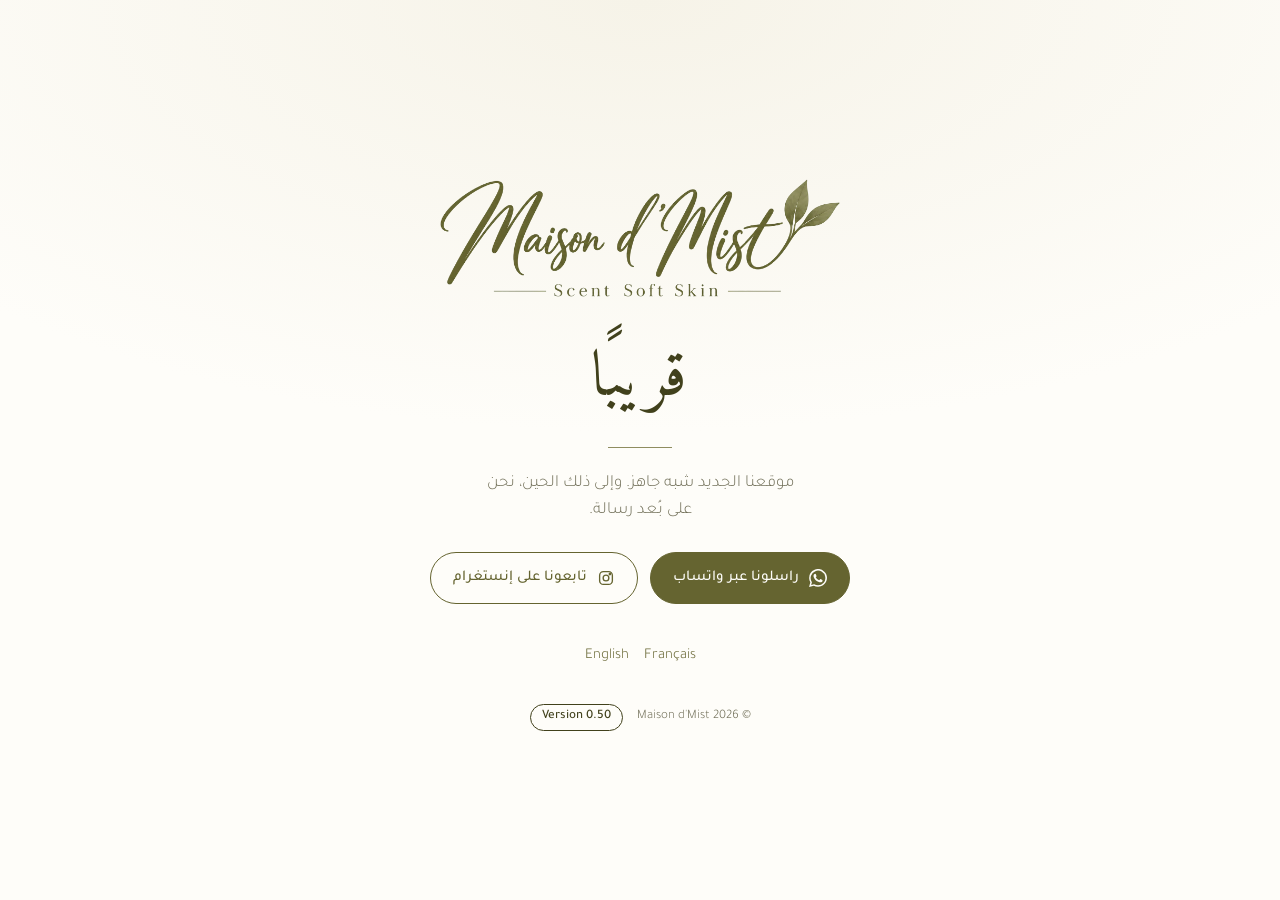
==== ar/index.html @ 43717d5e "0.50 (prepared): Coming soon on maisondmist.com, full site to test subdomains maisondmist.com shows " ====
<!doctype html>
<html lang="ar" dir="rtl">
<head>
<meta charset="utf-8">
<meta name="viewport" content="width=device-width, initial-scale=1">
<title>Maison d'Mist — قريبًا</title>
<meta name="description" content="Maison d'Mist — موقعنا الجديد شبه جاهز. وإلى ذلك الحين، نحن على بُعد رسالة.">
<link rel="canonical" href="https://maisondmist.com/ar/">
<link rel="alternate" hreflang="en" href="https://maisondmist.com/">
<link rel="alternate" hreflang="ar" href="https://maisondmist.com/ar/">
<link rel="alternate" hreflang="fr" href="https://maisondmist.com/fr/">
<link rel="alternate" hreflang="x-default" href="https://maisondmist.com/">
<meta name="theme-color" content="#fefdf9">
<meta property="og:title" content="Maison d'Mist — قريبًا">
<meta property="og:description" content="موقعنا الجديد شبه جاهز. وإلى ذلك الحين، نحن على بُعد رسالة.">
<meta property="og:image" content="https://maisondmist.com/assets/img/og-image.png">
<link rel="icon" href="/favicon.ico" sizes="any">
<link rel="apple-touch-icon" href="/assets/img/apple-touch-icon.png">
<link rel="preconnect" href="https://fonts.googleapis.com">
<link rel="preconnect" href="https://fonts.gstatic.com" crossorigin>
<link rel="stylesheet" href="https://fonts.googleapis.com/css2?family=Amiri:wght@400;700&family=Tajawal:wght@300;400;500&family=Cormorant+Garamond:wght@500&display=swap">
<style>
:root { --cream:#fefdf9; --warm:#f6f3e8; --olive:#656430; --deep:#41411c; --sage:#8f8d60; --muted:#6e6c55; --line:#ddd9c6; color-scheme: light dark; }
@media (prefers-color-scheme: dark) { :root { --cream:#15170f; --warm:#1c1e16; --olive:#cdb86e; --deep:#f1ecdf; --sage:#b6a06a; --muted:#b5b09f; --line:#45422f; } .logo { filter: brightness(0) invert(1); } }
* { box-sizing: border-box; }
body { margin: 0; min-height: 100vh; min-height: 100dvh; display: grid; place-items: center; padding: 32px 20px;
  background: radial-gradient(120% 80% at 50% 0%, var(--warm), var(--cream) 60%); color: var(--deep);
  font: 300 17px/1.6 "Jost", "Segoe UI", system-ui, sans-serif; text-align: center; }
html[lang="ar"] body { font-family: "Tajawal", "Segoe UI", system-ui, sans-serif; }
main { width: min(560px, 100%); }
.logo { width: min(420px, 82%); height: auto; margin: 0 auto 28px; display: block; }
h1 { margin: 0; font: 500 clamp(2.6rem, 2rem + 4vw, 4rem)/1.05 "Cormorant Garamond", Georgia, serif; letter-spacing: .02em; color: var(--deep); }
html[lang="ar"] h1 { font-family: "Amiri", serif; line-height: 1.4; }
.rule { width: 64px; height: 1px; margin: 22px auto; background: var(--sage); }
.line { margin: 0 auto 28px; max-width: 36ch; color: var(--muted); }
.actions { display: flex; flex-wrap: wrap; gap: 12px; justify-content: center; }
.btn { display: inline-flex; align-items: center; gap: 10px; padding: 13px 22px; border-radius: 999px; text-decoration: none; font-weight: 500; font-size: 15px;
  border: 1px solid var(--olive); color: var(--olive); transition: transform .25s, background .25s, color .25s; }
.btn--fill { background: var(--olive); color: var(--cream); }
.btn:hover { transform: translateY(-2px); }
.btn svg { width: 18px; height: 18px; fill: currentColor; }
.btn svg.stroke { fill: none; stroke: currentColor; stroke-width: 1.8; }
.others { margin-top: 40px; color: var(--muted); font-size: 15px; }
.others a { color: var(--olive); text-decoration: none; margin-inline: 6px; }
footer { margin-top: 36px; display: flex; flex-wrap: wrap; gap: 8px 14px; justify-content: center; align-items: center; font-size: 13px; color: var(--muted); }
.version { padding: 2px 11px; border: 1px solid currentColor; border-radius: 999px; color: var(--deep); font-weight: 500; }
:focus-visible { outline: 2px solid var(--olive); outline-offset: 3px; border-radius: 999px; }
@media (prefers-reduced-motion: reduce) { .btn { transition: none; } .btn:hover { transform: none; } }
</style>
</head>
<body>
<main>
  <img class="logo" src="/assets/img/logo-maison-dmist-trimmed.webp" alt="Maison d'Mist — Scent Soft Skin" width="1596" height="523">
  <h1>قريبًا</h1>
  <div class="rule" aria-hidden="true"></div>
  <p class="line">موقعنا الجديد شبه جاهز. وإلى ذلك الحين، نحن على بُعد رسالة.</p>
  <div class="actions">
    <a class="btn btn--fill" href="https://wa.me/9613496329?text=%D9%85%D8%B1%D8%AD%D8%A8%D9%8B%D8%A7%20Maison%20d%27Mist%D8%8C%20%D8%A3%D9%88%D8%AF%20%D8%A7%D9%84%D8%A7%D8%B3%D8%AA%D9%81%D8%B3%D8%A7%D8%B1%20%D8%B9%D9%86%20%D9%85%D9%86%D8%AA%D8%AC%D8%A7%D8%AA%D9%83%D9%85." target="_blank" rel="noopener"><svg viewBox="0 0 24 24" aria-hidden="true"><path d="M17.5 14.4c-.3-.1-1.8-.9-2-1-.3-.1-.5-.1-.7.2-.2.3-.8 1-.9 1.2-.2.2-.3.2-.6.1-.3-.2-1.3-.5-2.4-1.5-.9-.8-1.5-1.8-1.7-2.1-.2-.3 0-.5.1-.6l.4-.5.3-.5c.1-.2 0-.4 0-.5l-.9-2.2c-.2-.6-.5-.5-.7-.5h-.6c-.2 0-.5.1-.8.4-.3.3-1 1-1 2.5s1.1 2.9 1.2 3.1c.1.2 2.1 3.2 5.1 4.5.7.3 1.3.5 1.7.6.7.2 1.4.2 1.9.1.6-.1 1.8-.7 2-1.4.2-.7.2-1.3.2-1.4-.1-.1-.3-.2-.6-.3ZM12 21.8c-1.8 0-3.5-.5-5-1.4l-.4-.2-3.7 1 1-3.6-.2-.4A9.8 9.8 0 1 1 12 21.8Zm8.4-18.2A11.8 11.8 0 0 0 .2 11.9c0 2.1.5 4.1 1.6 5.9L.1 24l6.3-1.7a11.9 11.9 0 0 0 5.7 1.4c6.5 0 11.9-5.3 11.9-11.9 0-3.2-1.2-6.2-3.6-8.2Z"/></svg><span>راسلونا عبر واتساب</span></a>
    <a class="btn" href="https://instagram.com/maison.dmist" target="_blank" rel="noopener"><svg viewBox="0 0 24 24" aria-hidden="true" class="stroke"><rect x="3.5" y="3.5" width="17" height="17" rx="5"/><circle cx="12" cy="12" r="3.8"/><circle cx="17.2" cy="6.8" r=".9"/></svg><span>تابعونا على إنستغرام</span></a>
  </div>
  <p class="others" aria-label="لغات أخرى"><a href="/" lang="en" hreflang="en">English</a> <a href="/fr/" lang="fr" hreflang="fr">Français</a></p>
  <footer>
    <span>&copy; 2026 Maison d'Mist</span>
    <span class="version" data-version>Version 0.50</span>
  </footer>
</main>
</body>
</html>
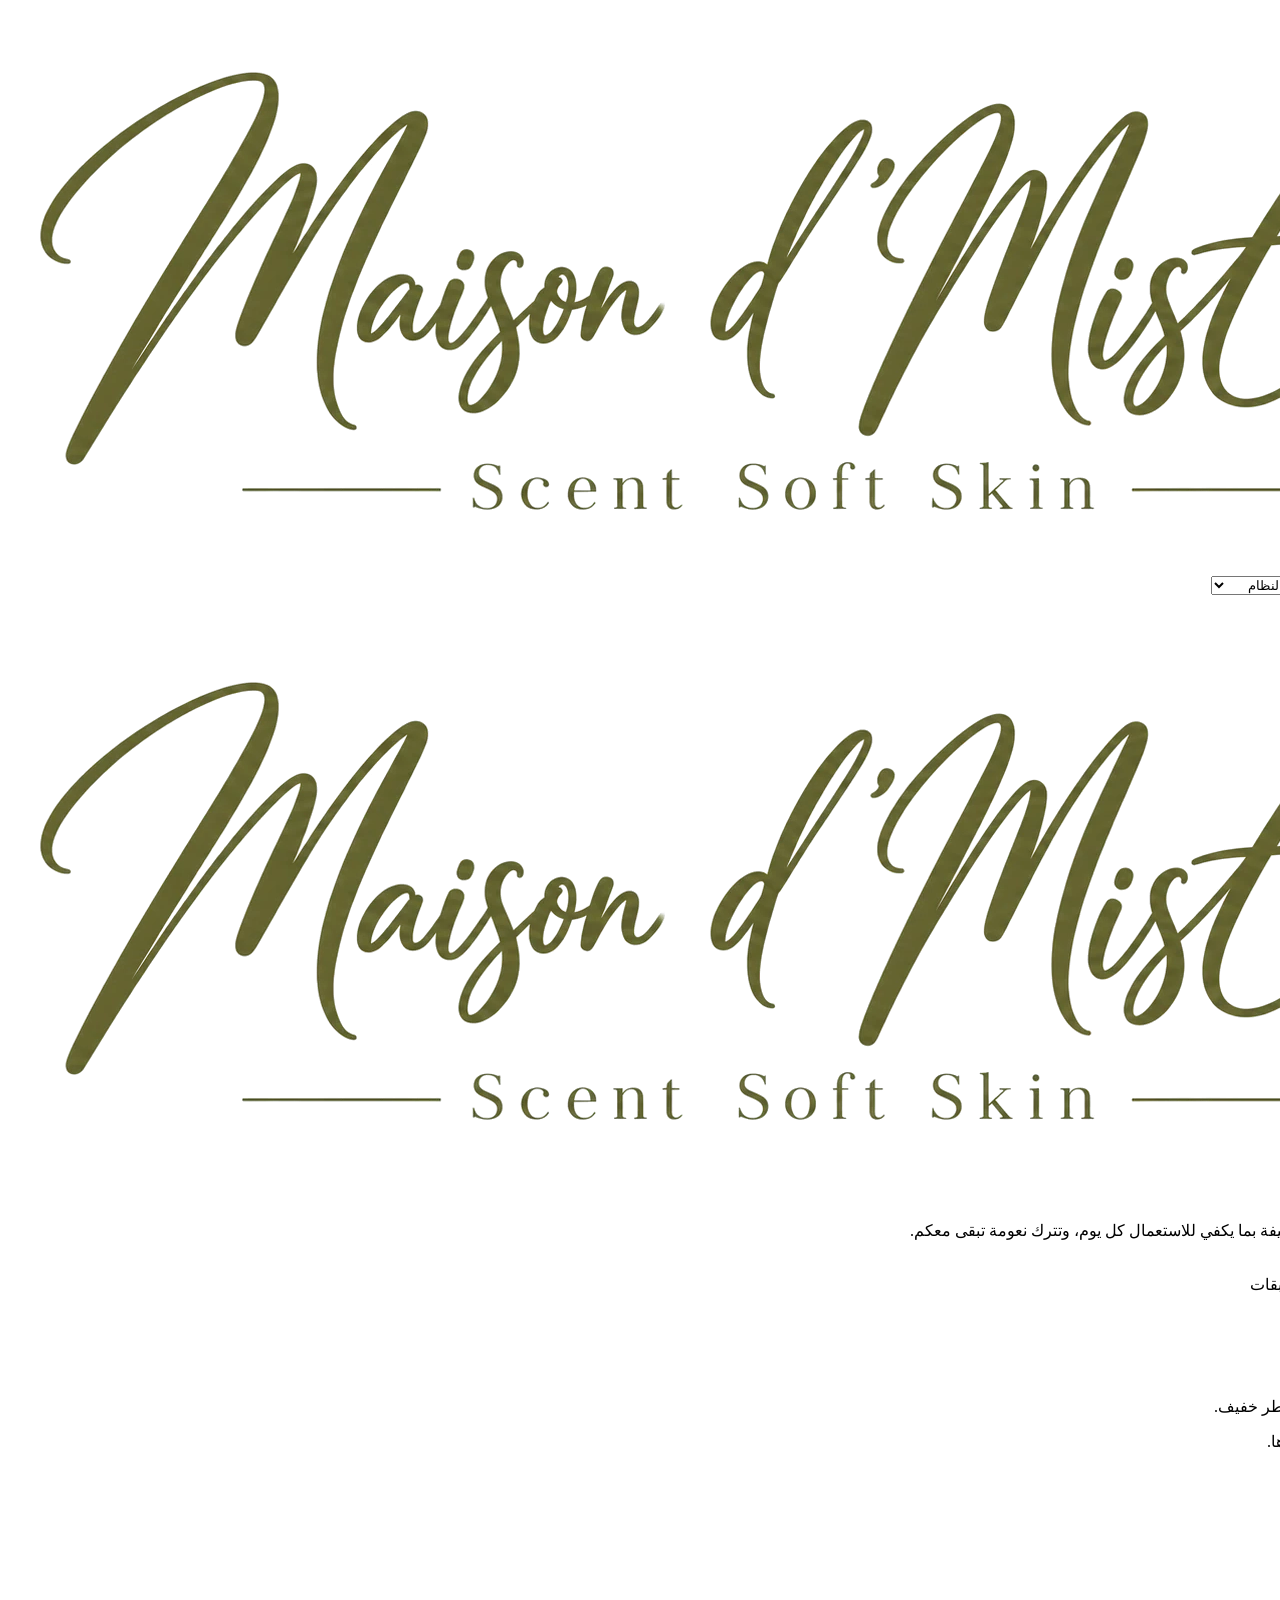
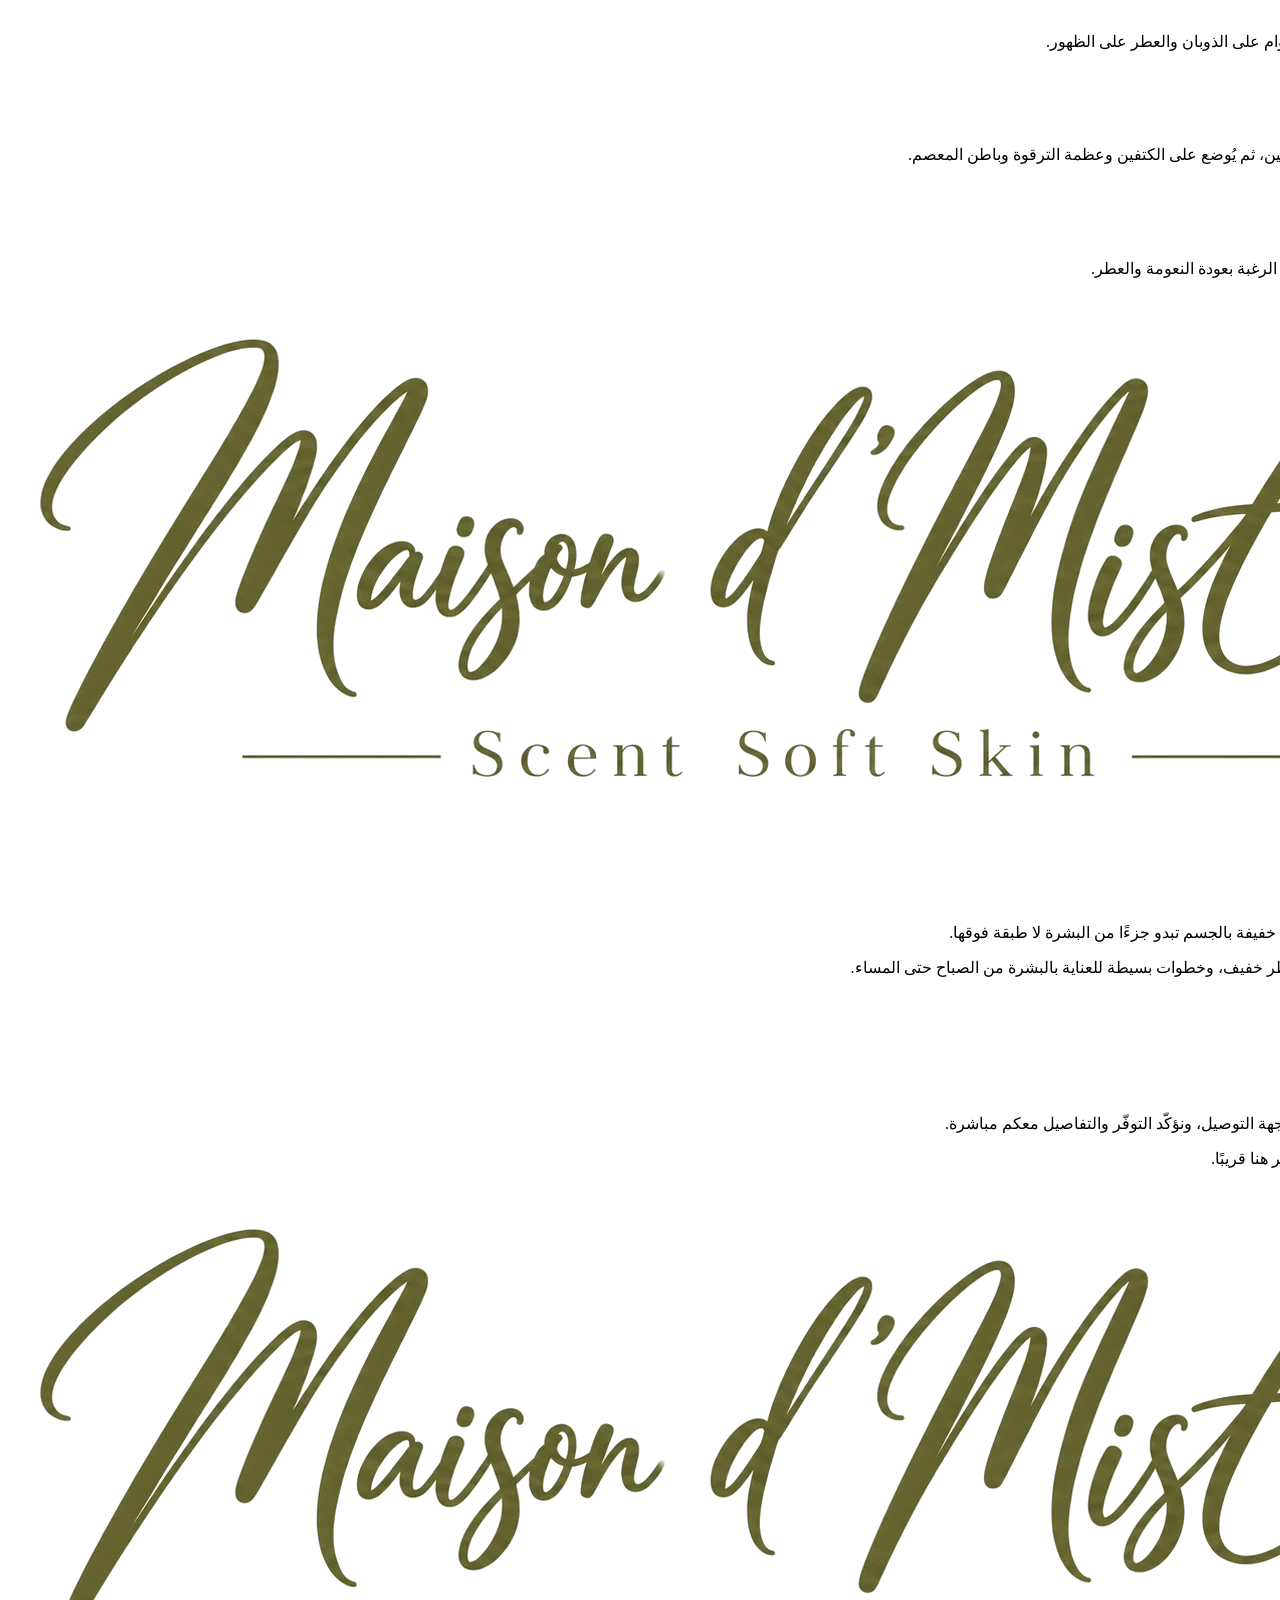
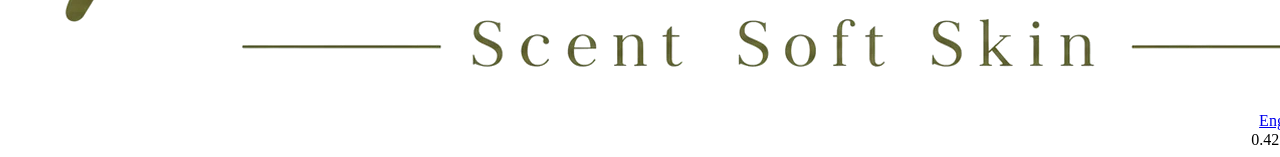
==== commit 6bdc1b10: "feat: improve multilingual search visibility" ====
--- a/ar/index.html
+++ b/ar/index.html
@@ -1,68 +1,253 @@
 <!doctype html>
-<html lang="ar" dir="rtl">
+<html lang="ar" dir="rtl" data-root="..">
 <head>
 <meta charset="utf-8">
 <meta name="viewport" content="width=device-width, initial-scale=1">
-<title>Maison d'Mist — قريبًا</title>
-<meta name="description" content="Maison d'Mist — موقعنا الجديد شبه جاهز. وإلى ذلك الحين، نحن على بُعد رسالة.">
+<title>Maison d'Mist | لوشن وكريم زبدة وصابون غار</title>
+<meta name="description" content="اكتشف العناية بالجسم من Maison d'Mist، ومنها لوشن فريش ميست وكريم الزبدة سوفت بلوم وصابون الغار. استكشف المجموعة واطلب عبر واتساب.">
 <link rel="canonical" href="https://maisondmist.com/ar/">
 <link rel="alternate" hreflang="en" href="https://maisondmist.com/">
 <link rel="alternate" hreflang="ar" href="https://maisondmist.com/ar/">
 <link rel="alternate" hreflang="fr" href="https://maisondmist.com/fr/">
 <link rel="alternate" hreflang="x-default" href="https://maisondmist.com/">
 <meta name="theme-color" content="#fefdf9">
-<meta property="og:title" content="Maison d'Mist — قريبًا">
-<meta property="og:description" content="موقعنا الجديد شبه جاهز. وإلى ذلك الحين، نحن على بُعد رسالة.">
+<meta name="color-scheme" content="light dark">
+<script>
+(function(){try{var t=localStorage.getItem("mdm-theme");if(t==="light"||t==="dark"){document.querySelector('meta[name="color-scheme"]').content=t;document.documentElement.dataset.theme=t;}else{document.documentElement.dataset.theme="system";}}catch(e){document.documentElement.dataset.theme="system";}})();
+</script>
+
+<meta property="og:type" content="website">
+<meta property="og:site_name" content="Maison d'Mist">
+<meta property="og:locale" content="ar_AR">
+<meta property="og:locale:alternate" content="en_US">
+<meta property="og:locale:alternate" content="fr_FR">
+<meta property="og:title" content="Maison d'Mist | لوشن وكريم زبدة وصابون غار">
+<meta property="og:description" content="اكتشف العناية بالجسم من Maison d'Mist، ومنها لوشن فريش ميست وكريم الزبدة سوفت بلوم وصابون الغار. استكشف المجموعة واطلب عبر واتساب.">
+<meta property="og:url" content="https://maisondmist.com/ar/">
 <meta property="og:image" content="https://maisondmist.com/assets/img/og-image.png">
-<link rel="icon" href="/favicon.ico" sizes="any">
-<link rel="apple-touch-icon" href="/assets/img/apple-touch-icon.png">
+<meta property="og:image:width" content="1200">
+<meta property="og:image:height" content="630">
+<meta property="og:image:alt" content="مجموعة العناية بالجسم من Maison d'Mist">
+<meta name="twitter:card" content="summary_large_image">
+<meta name="twitter:title" content="Maison d'Mist | لوشن وكريم زبدة وصابون غار">
+<meta name="twitter:description" content="اكتشف العناية بالجسم من Maison d'Mist، ومنها لوشن فريش ميست وكريم الزبدة سوفت بلوم وصابون الغار. استكشف المجموعة واطلب عبر واتساب.">
+<meta name="twitter:image" content="https://maisondmist.com/assets/img/og-image.png">
+<meta name="twitter:image:alt" content="مجموعة العناية بالجسم من Maison d'Mist">
+
+<link rel="icon" href="../favicon.ico" sizes="any">
+<link rel="icon" type="image/png" sizes="32x32" href="../assets/img/favicon-32.png">
+<link rel="icon" type="image/png" sizes="16x16" href="../assets/img/favicon-16.png">
+<link rel="apple-touch-icon" href="../assets/img/apple-touch-icon.png">
+<link rel="manifest" href="../site.webmanifest">
+
 <link rel="preconnect" href="https://fonts.googleapis.com">
 <link rel="preconnect" href="https://fonts.gstatic.com" crossorigin>
-<link rel="stylesheet" href="https://fonts.googleapis.com/css2?family=Amiri:wght@400;700&family=Tajawal:wght@300;400;500&family=Cormorant+Garamond:wght@500&display=swap">
-<style>
-:root { --cream:#fefdf9; --warm:#f6f3e8; --olive:#656430; --deep:#41411c; --sage:#8f8d60; --muted:#6e6c55; --line:#ddd9c6; color-scheme: light dark; }
-@media (prefers-color-scheme: dark) { :root { --cream:#15170f; --warm:#1c1e16; --olive:#cdb86e; --deep:#f1ecdf; --sage:#b6a06a; --muted:#b5b09f; --line:#45422f; } .logo { filter: brightness(0) invert(1); } }
-* { box-sizing: border-box; }
-body { margin: 0; min-height: 100vh; min-height: 100dvh; display: grid; place-items: center; padding: 32px 20px;
-  background: radial-gradient(120% 80% at 50% 0%, var(--warm), var(--cream) 60%); color: var(--deep);
-  font: 300 17px/1.6 "Jost", "Segoe UI", system-ui, sans-serif; text-align: center; }
-html[lang="ar"] body { font-family: "Tajawal", "Segoe UI", system-ui, sans-serif; }
-main { width: min(560px, 100%); }
-.logo { width: min(420px, 82%); height: auto; margin: 0 auto 28px; display: block; }
-h1 { margin: 0; font: 500 clamp(2.6rem, 2rem + 4vw, 4rem)/1.05 "Cormorant Garamond", Georgia, serif; letter-spacing: .02em; color: var(--deep); }
-html[lang="ar"] h1 { font-family: "Amiri", serif; line-height: 1.4; }
-.rule { width: 64px; height: 1px; margin: 22px auto; background: var(--sage); }
-.line { margin: 0 auto 28px; max-width: 36ch; color: var(--muted); }
-.actions { display: flex; flex-wrap: wrap; gap: 12px; justify-content: center; }
-.btn { display: inline-flex; align-items: center; gap: 10px; padding: 13px 22px; border-radius: 999px; text-decoration: none; font-weight: 500; font-size: 15px;
-  border: 1px solid var(--olive); color: var(--olive); transition: transform .25s, background .25s, color .25s; }
-.btn--fill { background: var(--olive); color: var(--cream); }
-.btn:hover { transform: translateY(-2px); }
-.btn svg { width: 18px; height: 18px; fill: currentColor; }
-.btn svg.stroke { fill: none; stroke: currentColor; stroke-width: 1.8; }
-.others { margin-top: 40px; color: var(--muted); font-size: 15px; }
-.others a { color: var(--olive); text-decoration: none; margin-inline: 6px; }
-footer { margin-top: 36px; display: flex; flex-wrap: wrap; gap: 8px 14px; justify-content: center; align-items: center; font-size: 13px; color: var(--muted); }
-.version { padding: 2px 11px; border: 1px solid currentColor; border-radius: 999px; color: var(--deep); font-weight: 500; }
-:focus-visible { outline: 2px solid var(--olive); outline-offset: 3px; border-radius: 999px; }
-@media (prefers-reduced-motion: reduce) { .btn { transition: none; } .btn:hover { transform: none; } }
-</style>
+<link rel="stylesheet" href="https://fonts.googleapis.com/css2?family=Amiri:wght@400;700&family=Tajawal:wght@300;400;500&family=Cormorant+Garamond:wght@400;500&display=swap">
+<link rel="stylesheet" href="../assets/css/site.css">
+<link rel="stylesheet" href="../assets/css/experience.css">
+
+<script type="application/ld+json">
+{
+  "@context": "https://schema.org",
+  "@graph": [
+    {
+      "@type": "Organization",
+      "@id": "https://maisondmist.com/#organization",
+      "name": "Maison d'Mist",
+      "url": "https://maisondmist.com/",
+      "logo": {
+        "@type": "ImageObject",
+        "url": "https://maisondmist.com/assets/img/logo-maison-dmist.png"
+      },
+      "sameAs": ["https://instagram.com/maison.dmist"]
+    },
+    {
+      "@type": "Brand",
+      "@id": "https://maisondmist.com/#brand",
+      "name": "Maison d'Mist",
+      "slogan": "Scent Soft Skin",
+      "url": "https://maisondmist.com/",
+      "logo": "https://maisondmist.com/assets/img/logo-maison-dmist.png"
+    },
+    {
+      "@type": "WebSite",
+      "@id": "https://maisondmist.com/#website",
+      "name": "Maison d'Mist",
+      "url": "https://maisondmist.com/",
+      "publisher": { "@id": "https://maisondmist.com/#organization" },
+      "inLanguage": ["en", "ar", "fr"]
+    },
+    {
+      "@type": "WebPage",
+      "@id": "https://maisondmist.com/ar/#webpage",
+      "url": "https://maisondmist.com/ar/",
+      "name": "Maison d'Mist | لوشن وكريم زبدة وصابون غار",
+      "description": "اكتشف العناية بالجسم من Maison d'Mist، ومنها لوشن فريش ميست وكريم الزبدة سوفت بلوم وصابون الغار. استكشف المجموعة واطلب عبر واتساب.",
+      "isPartOf": { "@id": "https://maisondmist.com/#website" },
+      "about": { "@id": "https://maisondmist.com/#organization" },
+      "inLanguage": "ar"
+    }
+  ]
+}
+</script>
 </head>
+
 <body>
-<main>
-  <img class="logo" src="/assets/img/logo-maison-dmist-trimmed.webp" alt="Maison d'Mist — Scent Soft Skin" width="1596" height="523">
-  <h1>قريبًا</h1>
-  <div class="rule" aria-hidden="true"></div>
-  <p class="line">موقعنا الجديد شبه جاهز. وإلى ذلك الحين، نحن على بُعد رسالة.</p>
-  <div class="actions">
-    <a class="btn btn--fill" href="https://wa.me/9613496329?text=%D9%85%D8%B1%D8%AD%D8%A8%D9%8B%D8%A7%20Maison%20d%27Mist%D8%8C%20%D8%A3%D9%88%D8%AF%20%D8%A7%D9%84%D8%A7%D8%B3%D8%AA%D9%81%D8%B3%D8%A7%D8%B1%20%D8%B9%D9%86%20%D9%85%D9%86%D8%AA%D8%AC%D8%A7%D8%AA%D9%83%D9%85." target="_blank" rel="noopener"><svg viewBox="0 0 24 24" aria-hidden="true"><path d="M17.5 14.4c-.3-.1-1.8-.9-2-1-.3-.1-.5-.1-.7.2-.2.3-.8 1-.9 1.2-.2.2-.3.2-.6.1-.3-.2-1.3-.5-2.4-1.5-.9-.8-1.5-1.8-1.7-2.1-.2-.3 0-.5.1-.6l.4-.5.3-.5c.1-.2 0-.4 0-.5l-.9-2.2c-.2-.6-.5-.5-.7-.5h-.6c-.2 0-.5.1-.8.4-.3.3-1 1-1 2.5s1.1 2.9 1.2 3.1c.1.2 2.1 3.2 5.1 4.5.7.3 1.3.5 1.7.6.7.2 1.4.2 1.9.1.6-.1 1.8-.7 2-1.4.2-.7.2-1.3.2-1.4-.1-.1-.3-.2-.6-.3ZM12 21.8c-1.8 0-3.5-.5-5-1.4l-.4-.2-3.7 1 1-3.6-.2-.4A9.8 9.8 0 1 1 12 21.8Zm8.4-18.2A11.8 11.8 0 0 0 .2 11.9c0 2.1.5 4.1 1.6 5.9L.1 24l6.3-1.7a11.9 11.9 0 0 0 5.7 1.4c6.5 0 11.9-5.3 11.9-11.9 0-3.2-1.2-6.2-3.6-8.2Z"/></svg><span>راسلونا عبر واتساب</span></a>
-    <a class="btn" href="https://instagram.com/maison.dmist" target="_blank" rel="noopener"><svg viewBox="0 0 24 24" aria-hidden="true" class="stroke"><rect x="3.5" y="3.5" width="17" height="17" rx="5"/><circle cx="12" cy="12" r="3.8"/><circle cx="17.2" cy="6.8" r=".9"/></svg><span>تابعونا على إنستغرام</span></a>
+<a class="skip" href="#main">تخطّي إلى المحتوى</a>
+
+<header class="site-header">
+  <div class="wrap site-header__inner">
+    <a class="brand" href="./" aria-label="‏Maison d'Mist — الصفحة الرئيسية">
+      <img src="../assets/img/logo-maison-dmist-trimmed.webp" alt="Maison d'Mist" width="1596" height="523">
+    </a>
+
+    <button class="nav-toggle" type="button" aria-expanded="false" aria-controls="primary-nav" aria-label="فتح القائمة">
+      <svg viewBox="0 0 24 24" aria-hidden="true"><path d="M3 6h18M3 12h18M3 18h18" stroke-linecap="round"/></svg>
+    </button>
+
+    <nav class="nav" id="primary-nav" data-open="false" aria-label="التنقل الرئيسي">
+      <button class="nav-toggle nav__close" type="button" aria-label="إغلاق القائمة" data-nav-close>
+        <svg viewBox="0 0 24 24" aria-hidden="true"><path d="M6 6l12 12M18 6L6 18" stroke-linecap="round"/></svg>
+      </button>
+      <a href="#collection">المجموعة</a>
+      <a href="#ritual">طريقة الاستخدام</a>
+      <a href="#story">عن الدار</a>
+      <a href="#contact">الطلب</a>
+      <select class="theme-select" id="theme-select" aria-label="المظهر">
+        <option value="system">النظام</option>
+        <option value="light">فاتح</option>
+        <option value="dark">داكن فاخر</option>
+      </select>
+      <div class="language-select">
+        <button class="language-current" id="language-current" type="button" aria-expanded="false" aria-controls="language-menu" aria-haspopup="true" aria-label="اختيار اللغة">
+          <span>AR</span><span class="language-chevron" aria-hidden="true">⌄</span>
+        </button>
+        <div class="language-menu" id="language-menu" hidden>
+          <a href="../" data-lang="en" lang="en" hreflang="en"><span>English</span><span>EN</span></a>
+          <a href="../fr/" data-lang="fr" lang="fr" hreflang="fr"><span>Français</span><span>FR</span></a>
+          <a href="./" data-lang="ar" lang="ar" hreflang="ar" aria-current="page"><span>العربية</span><span>AR</span></a>
+        </div>
+      </div>
+    </nav>
   </div>
-  <p class="others" aria-label="لغات أخرى"><a href="/" lang="en" hreflang="en">English</a> <a href="/fr/" lang="fr" hreflang="fr">Français</a></p>
-  <footer>
-    <span>&copy; 2026 Maison d'Mist</span>
-    <span class="version" data-version>Version 0.50</span>
-  </footer>
+</header>
+
+<main id="main">
+
+  <section class="hero">
+    <div class="wrap">
+      <h1 class="hero__title"><img class="hero__logo" src="../assets/img/logo-maison-dmist-trimmed.webp" alt="‏Maison d'Mist — عِطر. بشرة ناعمة." width="1596" height="523" fetchpriority="high"></h1>
+      <p class="hero__tagline">عِطر. بشرة ناعمة.</p>
+      <p class="hero__lead">عناية نباتية بالجسم تُستعمل قريبًا من البشرة؛ خفيفة بما يكفي للاستعمال كل يوم، وتترك نعومة تبقى معكم.</p>
+      <div class="hero__cta">
+        <a class="btn" href="#collection">استعراض المجموعة</a>
+        <a class="btn btn--ghost" data-order-btn href="#contact" hidden>الطلب</a>
+      </div>
+    </div>
+  </section>
+
+  <div class="strip">
+    <div class="wrap strip__inner">
+      <span>خفيف الحضور</span>
+      <span>ناعم على البشرة</span>
+      <span>يُستعمل على طبقات</span>
+    </div>
+  </div>
+
+  <section class="section" id="collection">
+    <div class="wrap">
+      <div class="section__head reveal">
+        <p class="eyebrow">المجموعة</p>
+        <h2>منتجات العناية لدينا</h2>
+        <p>كل تركيبة مصمّمة لتطبيق مريح، وقوام ناعم، وعطر خفيف.</p>
+      </div>
+      <!-- البطاقات تُبنى من data/products.js — عدّلوا ذلك الملف لإضافة المنتجات. -->
+      <div class="grid" id="collection-grid"></div>
+    </div>
+  </section>
+
+  <section class="section section--warm" id="ritual">
+    <div class="wrap">
+      <div class="section__head reveal">
+        <p class="eyebrow">طريقة الاستخدام</p>
+        <h2>الطقس اليومي</h2>
+      </div>
+      <div class="steps">
+        <div class="step reveal">
+          <span class="step__n">٠١</span>
+          <h3>على بشرة دافئة</h3>
+          <p>يُوضع على بشرة نظيفة وجافة؛ الدفء يساعد القوام على الذوبان والعطر على الظهور.</p>
+        </div>
+        <div class="step reveal">
+          <span class="step__n">٠٢</span>
+          <h3>اللمسة المناسبة</h3>
+          <p>يُدلَّك اللوشن على البشرة، أو تُذاب الزبدة بين الكفّين، ثم يُوضع على الكتفين وعظمة الترقوة وباطن المعصم.</p>
+        </div>
+        <div class="step reveal">
+          <span class="step__n">٠٣</span>
+          <h3>طبقات بلا إفراط</h3>
+          <p>كمية صغيرة تكفي. ويُضاف القليل خلال اليوم عند الرغبة بعودة النعومة والعطر.</p>
+        </div>
+      </div>
+    </div>
+  </section>
+
+  <section class="section" id="story">
+    <div class="wrap story">
+      <div class="story__art reveal">
+        <img src="../assets/img/logo-maison-dmist-trimmed.webp" alt="" width="1596" height="523">
+      </div>
+      <!-- استبدلوا الفقرتين التاليتين بقصّتكم قبل الإطلاق. -->
+      <div class="reveal">
+        <p class="eyebrow">عن الدار</p>
+        <h2>Maison d'Mist</h2>
+        <p>بدأت Maison d'Mist من رغبة بسيطة: عناية يومية خفيفة بالجسم تبدو جزءًا من البشرة لا طبقة فوقها.</p>
+        <p>كل تركيبة مبنيّة على هذه الفكرة: قوام ناعم، وعطر خفيف، وخطوات بسيطة للعناية بالبشرة من الصباح حتى المساء.</p>
+        <div class="rule" aria-hidden="true">✦</div>
+      </div>
+    </div>
+  </section>
+
+  <section class="section section--warm" id="contact">
+    <div class="wrap">
+      <div class="section__head reveal">
+        <p class="eyebrow">الطلبات والاستفسارات</p>
+        <h2>طريقة الطلب</h2>
+        <p>أرسلوا لنا رسالة تذكرون فيها المنتج المطلوب ووجهة التوصيل، ونؤكّد التوفّر والتفاصيل معكم مباشرة.</p>
+      </div>
+      <!-- البطاقات تُبنى من data/site.js — ضعوا رقمكم وحساباتكم هناك. -->
+      <div class="contact" id="contact-grid"></div>
+      <p class="notice" id="contact-where" hidden></p>
+    </div>
+  </section>
+
 </main>
+
+<footer class="site-footer">
+  <div class="wrap">
+    <img class="site-footer__logo" src="../assets/img/logo-maison-dmist-trimmed.webp" alt="Maison d'Mist" width="1596" height="523">
+    <div class="socials" data-socials></div>
+    <nav class="footer__nav" aria-label="روابط التذييل">
+      <a href="#collection">المجموعة</a>
+      <a href="#ritual">طريقة الاستخدام</a>
+      <a href="#story">عن الدار</a>
+      <a href="#contact">الطلب</a>
+      <a href="../" lang="en" hreflang="en" dir="ltr">English</a>
+    </nav>
+    <div class="footer__fine">
+      <span>&copy; <span data-year>2026</span> Maison d'Mist</span>
+      <span dir="ltr">maisondmist.com</span>
+      <span class="footer__version" data-version>الإصدار <bdi>0.42</bdi></span>
+    </div>
+  </div>
+</footer>
+
+<script src="../data/site.js"></script>
+<script src="../data/products.js"></script>
+<script src="../assets/js/site.js"></script>
+<script src="../assets/js/languages.js"></script>
+<script src="../assets/js/theme.js"></script>
+<script src="../assets/js/media.js"></script>
+<script src="../assets/js/pwa.js"></script>
 </body>
 </html>
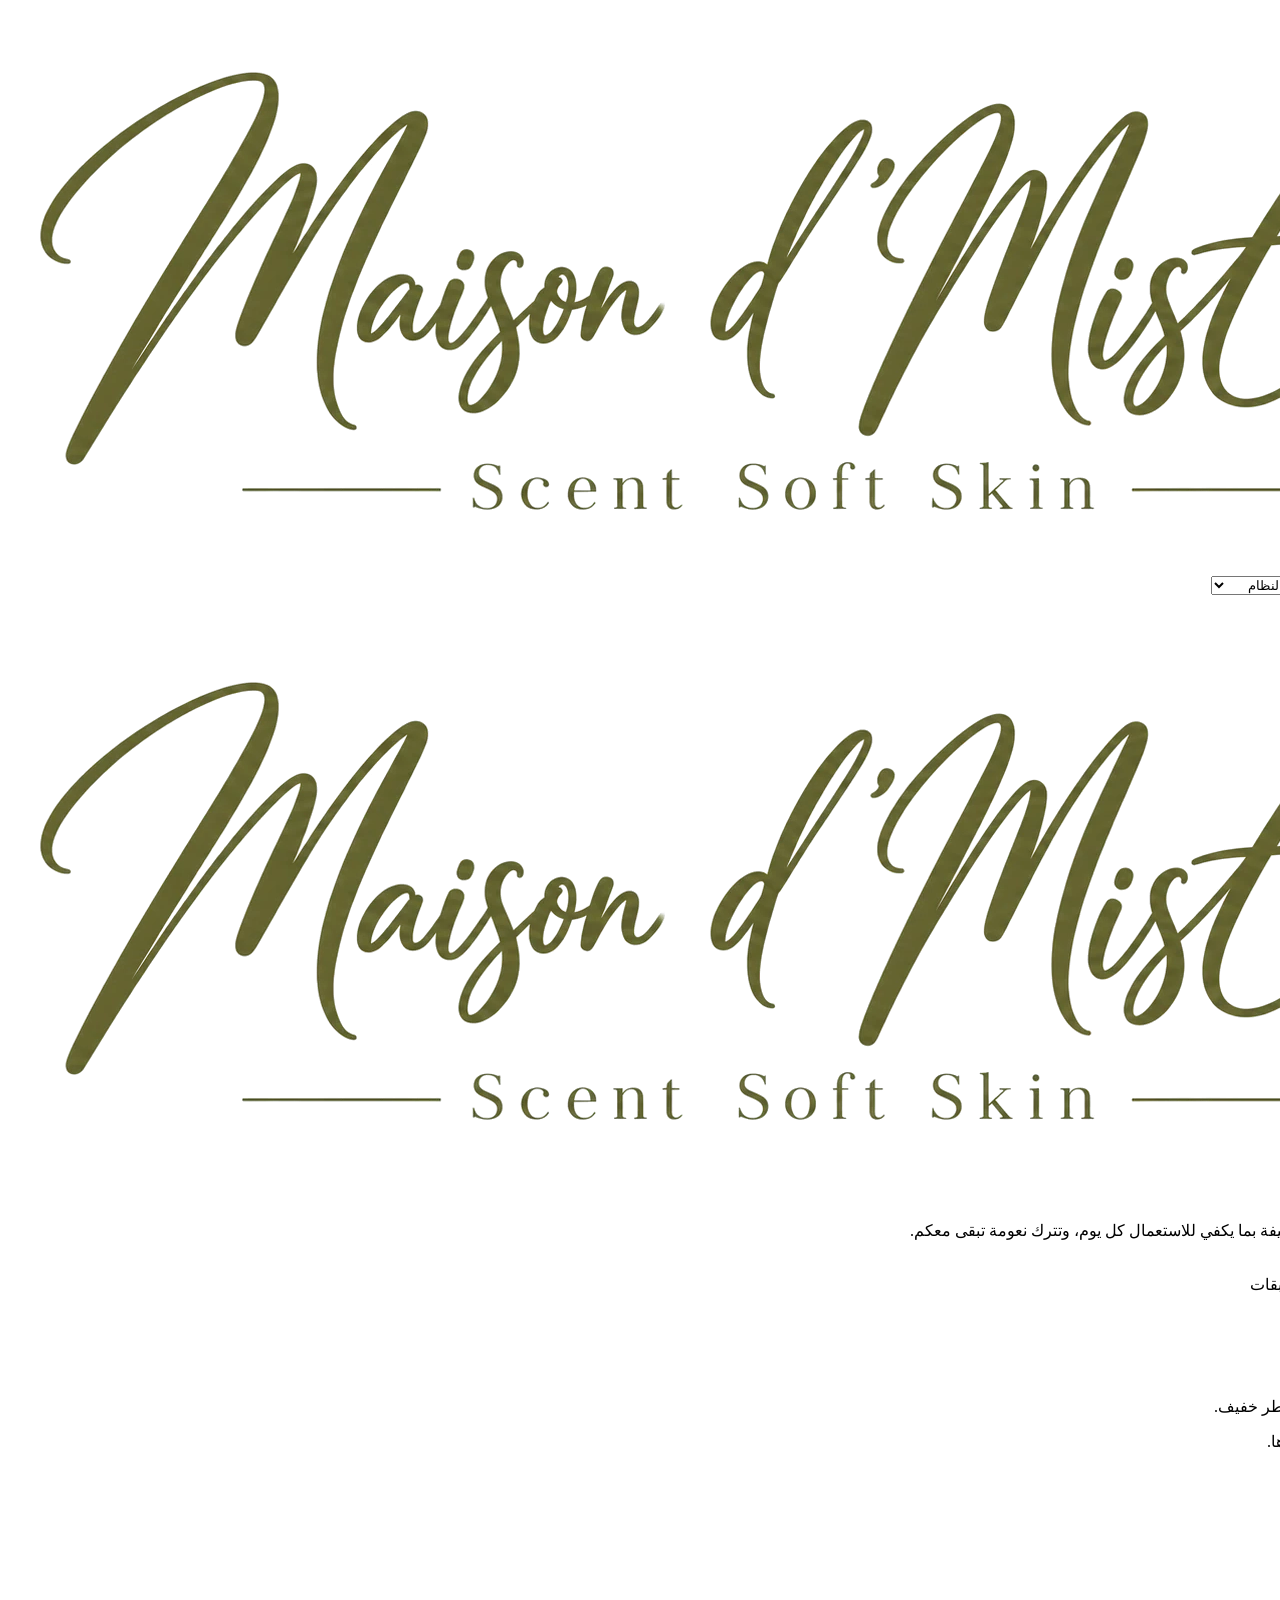
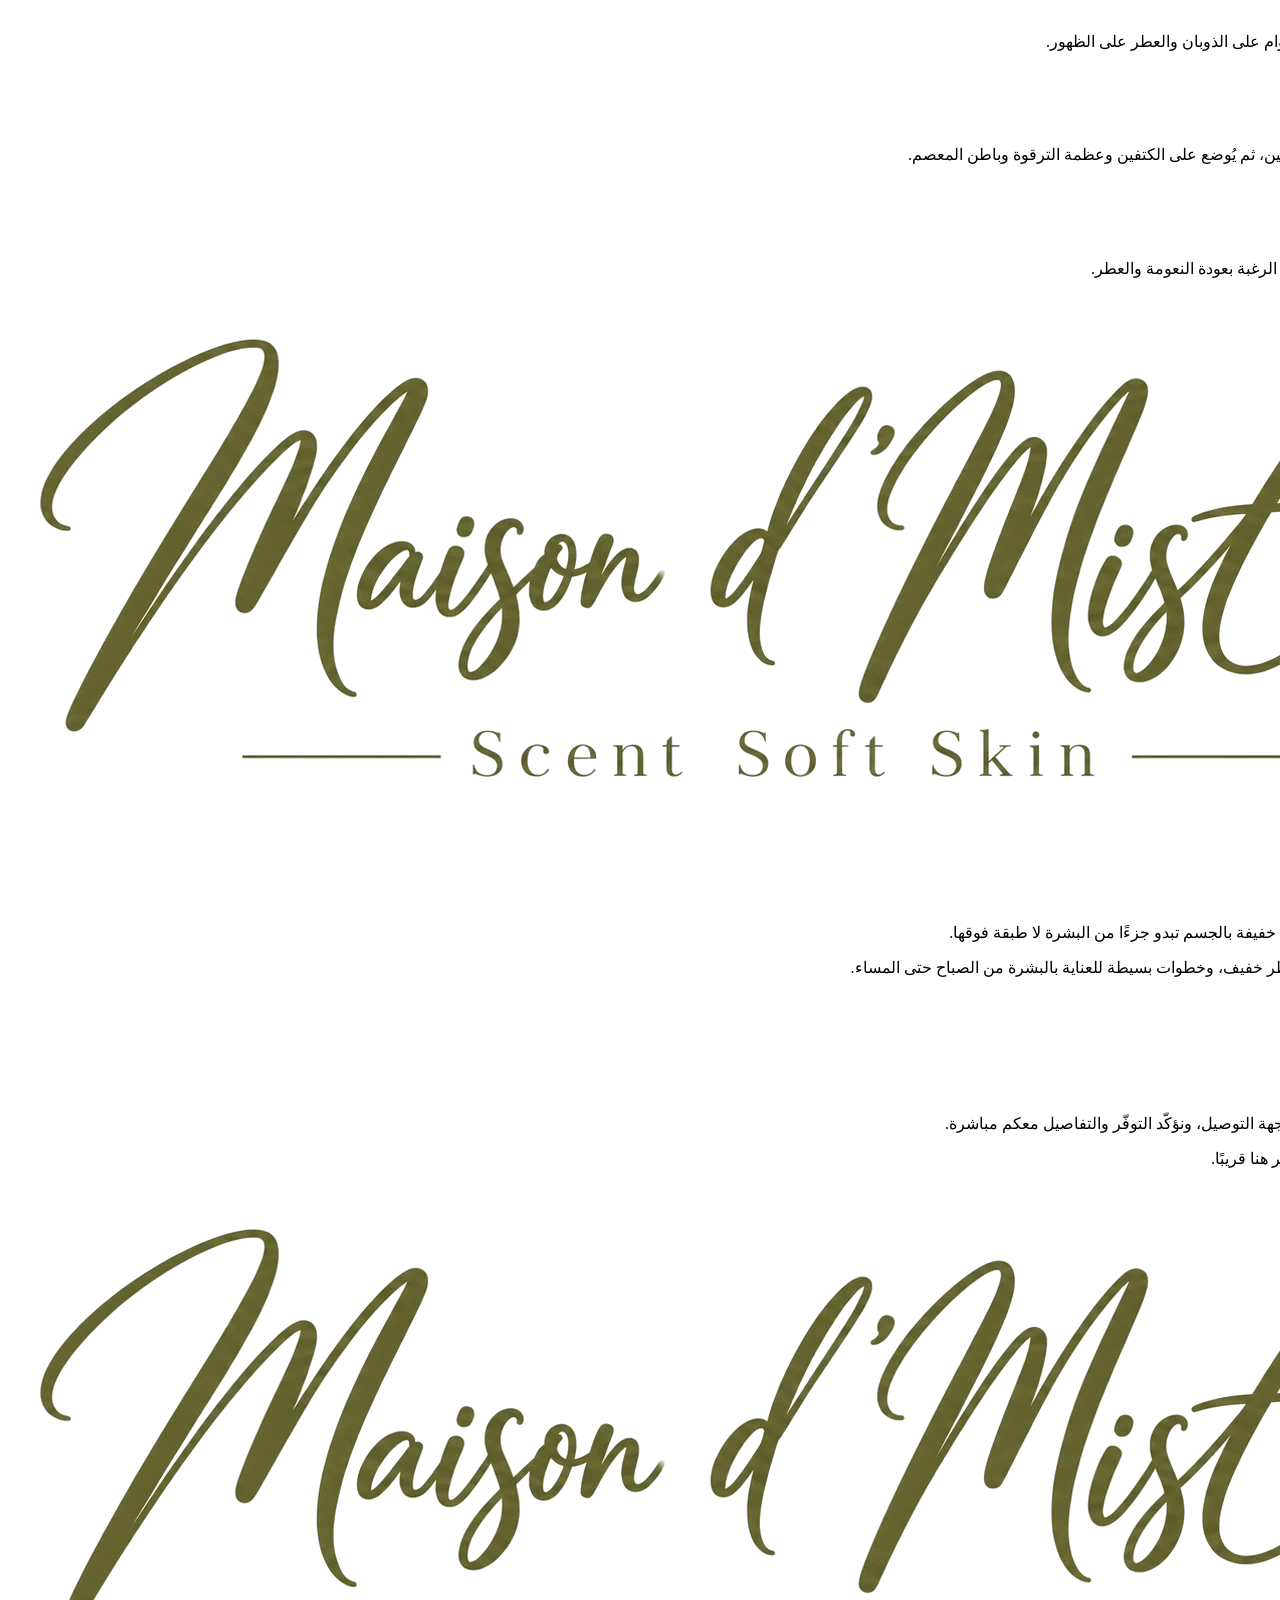
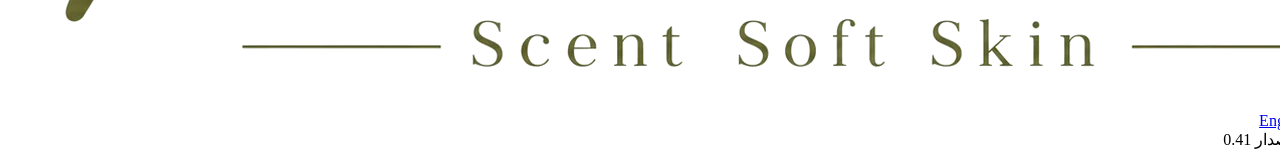
==== commit 2668a0e5: "v1 (prepared): the 0.41 site for v1.maisondmist.com CNAME v1.maisondmist.com, noindex on every page," ====
--- a/ar/index.html
+++ b/ar/index.html
@@ -2,9 +2,11 @@
 <html lang="ar" dir="rtl" data-root="..">
 <head>
 <meta charset="utf-8">
+<!-- v1 test site: kept out of search engines. -->
+<meta name="robots" content="noindex, nofollow">
 <meta name="viewport" content="width=device-width, initial-scale=1">
-<title>Maison d'Mist | لوشن وكريم زبدة وصابون غار</title>
-<meta name="description" content="اكتشف العناية بالجسم من Maison d'Mist، ومنها لوشن فريش ميست وكريم الزبدة سوفت بلوم وصابون الغار. استكشف المجموعة واطلب عبر واتساب.">
+<title>Maison d'Mist — عِطر. بشرة ناعمة.</title>
+<meta name="description" content="‏Maison d'Mist — عناية نباتية بالجسم تُستعمل قريبًا من البشرة. عِطر. بشرة ناعمة.">
 <link rel="canonical" href="https://maisondmist.com/ar/">
 <link rel="alternate" hreflang="en" href="https://maisondmist.com/">
 <link rel="alternate" hreflang="ar" href="https://maisondmist.com/ar/">
@@ -18,21 +20,16 @@
 
 <meta property="og:type" content="website">
 <meta property="og:site_name" content="Maison d'Mist">
-<meta property="og:locale" content="ar_AR">
-<meta property="og:locale:alternate" content="en_US">
-<meta property="og:locale:alternate" content="fr_FR">
-<meta property="og:title" content="Maison d'Mist | لوشن وكريم زبدة وصابون غار">
-<meta property="og:description" content="اكتشف العناية بالجسم من Maison d'Mist، ومنها لوشن فريش ميست وكريم الزبدة سوفت بلوم وصابون الغار. استكشف المجموعة واطلب عبر واتساب.">
+<meta property="og:locale" content="ar">
+<meta property="og:locale:alternate" content="en">
+<meta property="og:locale:alternate" content="fr">
+<meta property="og:title" content="Maison d'Mist — عِطر. بشرة ناعمة.">
+<meta property="og:description" content="عناية نباتية بالجسم تُستعمل قريبًا من البشرة.">
 <meta property="og:url" content="https://maisondmist.com/ar/">
 <meta property="og:image" content="https://maisondmist.com/assets/img/og-image.png">
 <meta property="og:image:width" content="1200">
 <meta property="og:image:height" content="630">
-<meta property="og:image:alt" content="مجموعة العناية بالجسم من Maison d'Mist">
 <meta name="twitter:card" content="summary_large_image">
-<meta name="twitter:title" content="Maison d'Mist | لوشن وكريم زبدة وصابون غار">
-<meta name="twitter:description" content="اكتشف العناية بالجسم من Maison d'Mist، ومنها لوشن فريش ميست وكريم الزبدة سوفت بلوم وصابون الغار. استكشف المجموعة واطلب عبر واتساب.">
-<meta name="twitter:image" content="https://maisondmist.com/assets/img/og-image.png">
-<meta name="twitter:image:alt" content="مجموعة العناية بالجسم من Maison d'Mist">
 
 <link rel="icon" href="../favicon.ico" sizes="any">
 <link rel="icon" type="image/png" sizes="32x32" href="../assets/img/favicon-32.png">
@@ -47,48 +44,7 @@
 <link rel="stylesheet" href="../assets/css/experience.css">
 
 <script type="application/ld+json">
-{
-  "@context": "https://schema.org",
-  "@graph": [
-    {
-      "@type": "Organization",
-      "@id": "https://maisondmist.com/#organization",
-      "name": "Maison d'Mist",
-      "url": "https://maisondmist.com/",
-      "logo": {
-        "@type": "ImageObject",
-        "url": "https://maisondmist.com/assets/img/logo-maison-dmist.png"
-      },
-      "sameAs": ["https://instagram.com/maison.dmist"]
-    },
-    {
-      "@type": "Brand",
-      "@id": "https://maisondmist.com/#brand",
-      "name": "Maison d'Mist",
-      "slogan": "Scent Soft Skin",
-      "url": "https://maisondmist.com/",
-      "logo": "https://maisondmist.com/assets/img/logo-maison-dmist.png"
-    },
-    {
-      "@type": "WebSite",
-      "@id": "https://maisondmist.com/#website",
-      "name": "Maison d'Mist",
-      "url": "https://maisondmist.com/",
-      "publisher": { "@id": "https://maisondmist.com/#organization" },
-      "inLanguage": ["en", "ar", "fr"]
-    },
-    {
-      "@type": "WebPage",
-      "@id": "https://maisondmist.com/ar/#webpage",
-      "url": "https://maisondmist.com/ar/",
-      "name": "Maison d'Mist | لوشن وكريم زبدة وصابون غار",
-      "description": "اكتشف العناية بالجسم من Maison d'Mist، ومنها لوشن فريش ميست وكريم الزبدة سوفت بلوم وصابون الغار. استكشف المجموعة واطلب عبر واتساب.",
-      "isPartOf": { "@id": "https://maisondmist.com/#website" },
-      "about": { "@id": "https://maisondmist.com/#organization" },
-      "inLanguage": "ar"
-    }
-  ]
-}
+{"@context":"https://schema.org","@type":"Brand","name":"Maison d'Mist","slogan":"Scent Soft Skin","url":"https://maisondmist.com/ar/","logo":"https://maisondmist.com/assets/img/logo-maison-dmist.png"}
 </script>
 </head>
 
@@ -237,7 +193,7 @@
     <div class="footer__fine">
       <span>&copy; <span data-year>2026</span> Maison d'Mist</span>
       <span dir="ltr">maisondmist.com</span>
-      <span class="footer__version" data-version>الإصدار <bdi>0.42</bdi></span>
+      <span class="footer__version" data-version>v1 · الإصدار <bdi>0.41</bdi></span>
     </div>
   </div>
 </footer>
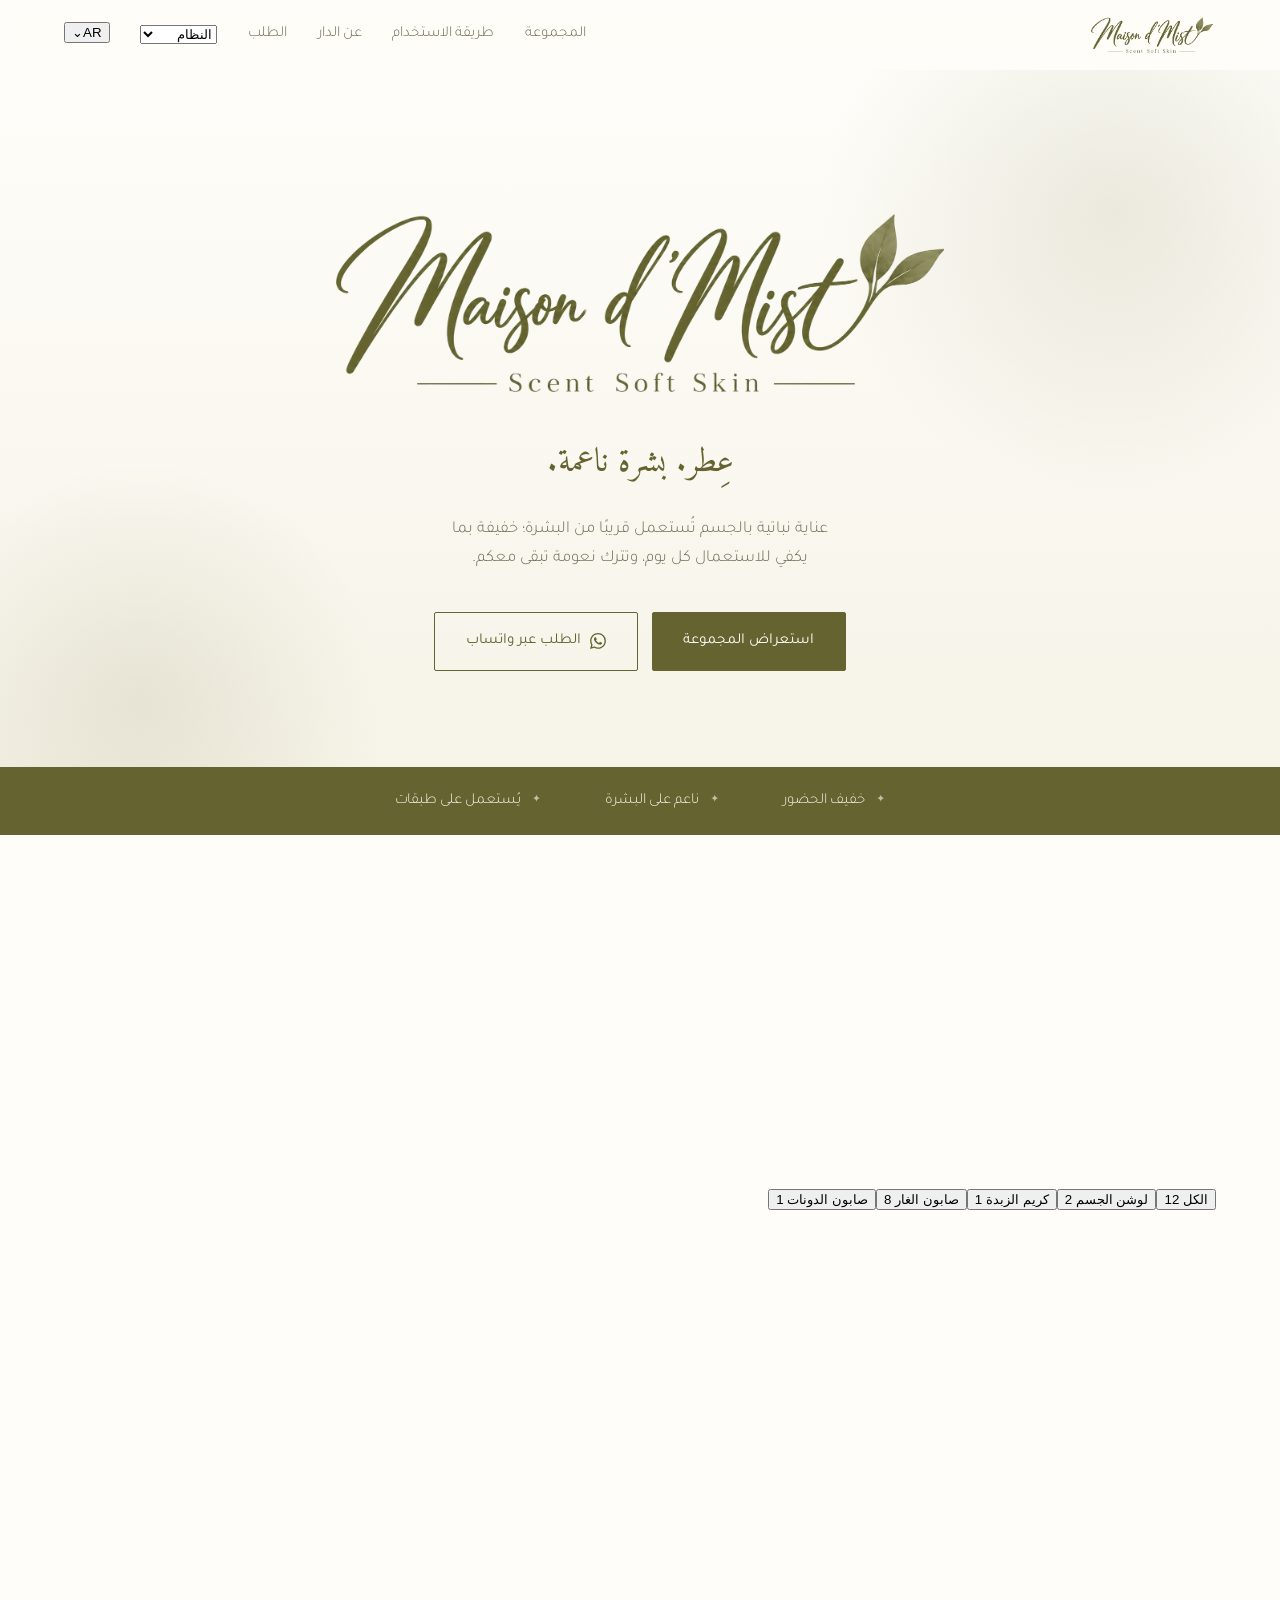
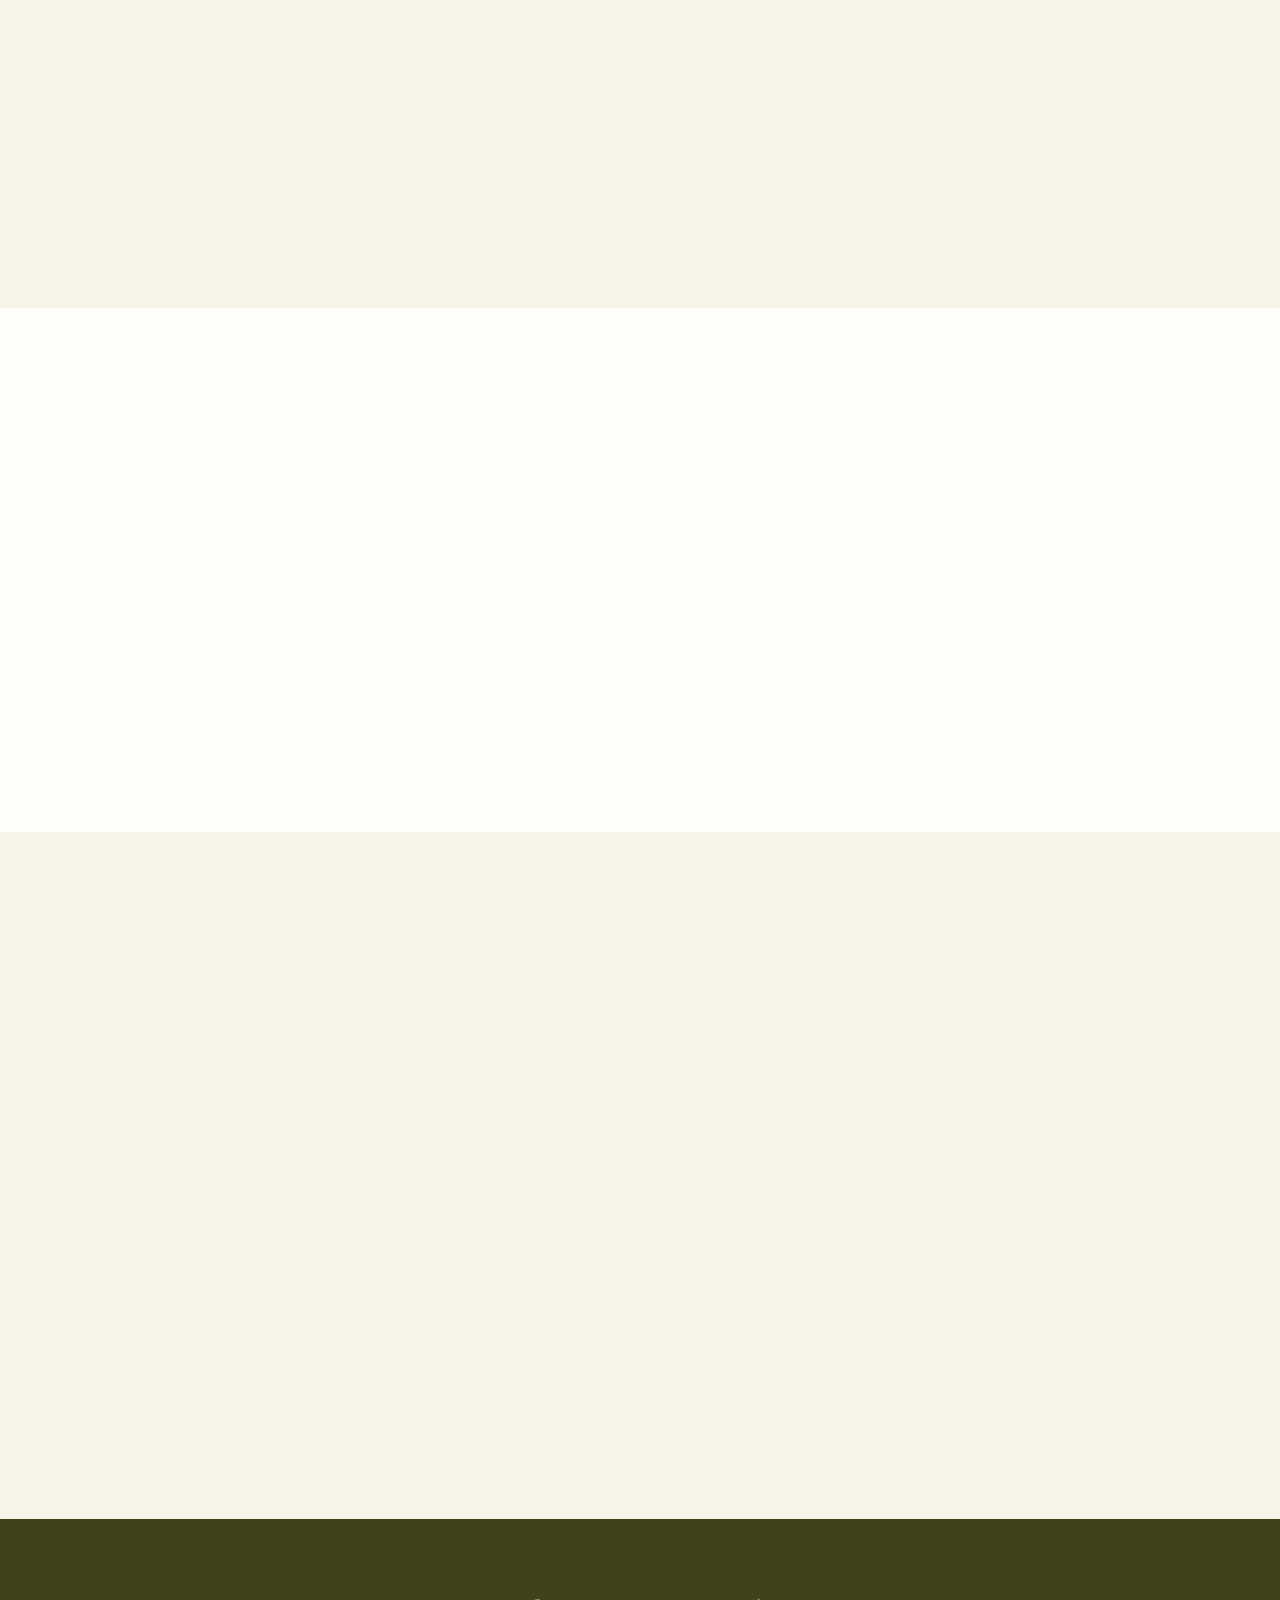
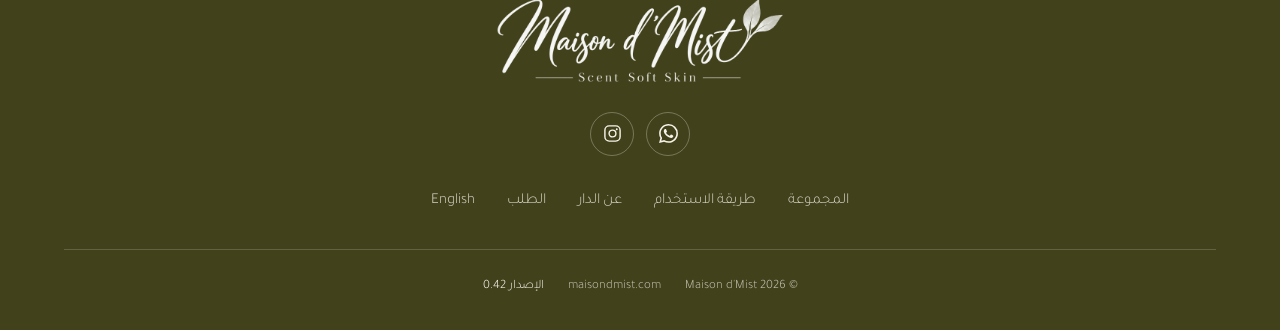
==== commit c0fa1f9a: "0.42: security hardening after the October 2026 threat model Threat model of the PHP2Shell (CVE-2026" ====
--- a/ar/index.html
+++ b/ar/index.html
@@ -2,8 +2,8 @@
 <html lang="ar" dir="rtl" data-root="..">
 <head>
 <meta charset="utf-8">
-<!-- v1 test site: kept out of search engines. -->
-<meta name="robots" content="noindex, nofollow">
+<meta http-equiv="Content-Security-Policy" content="default-src 'none'; script-src 'self' 'sha256-v3HixxbG5b47Mi5Nrn9eX0zOIoF9T//BRcnOp4Re8aM='; style-src 'self'; font-src 'self'; img-src 'self'; media-src 'self'; connect-src 'self'; manifest-src 'self'; worker-src 'self'; base-uri 'none'; form-action 'none'; object-src 'none'; require-trusted-types-for 'script'; trusted-types mdm-sw">
+<meta name="referrer" content="strict-origin-when-cross-origin">
 <meta name="viewport" content="width=device-width, initial-scale=1">
 <title>Maison d'Mist — عِطر. بشرة ناعمة.</title>
 <meta name="description" content="‏Maison d'Mist — عناية نباتية بالجسم تُستعمل قريبًا من البشرة. عِطر. بشرة ناعمة.">
@@ -37,9 +37,7 @@
 <link rel="apple-touch-icon" href="../assets/img/apple-touch-icon.png">
 <link rel="manifest" href="../site.webmanifest">
 
-<link rel="preconnect" href="https://fonts.googleapis.com">
-<link rel="preconnect" href="https://fonts.gstatic.com" crossorigin>
-<link rel="stylesheet" href="https://fonts.googleapis.com/css2?family=Amiri:wght@400;700&family=Tajawal:wght@300;400;500&family=Cormorant+Garamond:wght@400;500&display=swap">
+<link rel="stylesheet" href="../assets/css/fonts.css">
 <link rel="stylesheet" href="../assets/css/site.css">
 <link rel="stylesheet" href="../assets/css/experience.css">
 
@@ -193,13 +191,14 @@
     <div class="footer__fine">
       <span>&copy; <span data-year>2026</span> Maison d'Mist</span>
       <span dir="ltr">maisondmist.com</span>
-      <span class="footer__version" data-version>v1 · الإصدار <bdi>0.41</bdi></span>
+      <span class="footer__version" data-version>الإصدار <bdi>0.42</bdi></span>
     </div>
   </div>
 </footer>
 
 <script src="../data/site.js"></script>
 <script src="../data/products.js"></script>
+<script src="../assets/js/safe-dom.js"></script>
 <script src="../assets/js/site.js"></script>
 <script src="../assets/js/languages.js"></script>
 <script src="../assets/js/theme.js"></script>
--- a/assets/css/fonts.css
+++ b/assets/css/fonts.css
@@ -0,0 +1,236 @@
+/* Maison d'Mist — self-hosted fonts (SIL Open Font License; files from Google Fonts).
+   Served from this site so no page loads anything from another origin. */
+/* arabic */
+@font-face {
+  font-family: 'Amiri';
+  font-style: normal;
+  font-weight: 400;
+  font-display: swap;
+  src: url(../fonts/amiri-arabic.woff2) format("woff2");
+  unicode-range: U+0600-06FF, U+0750-077F, U+0870-0891, U+0897-08E1, U+08E3-08FF, U+200C-200E, U+2010-2011, U+204F, U+2E41, U+FB50-FDFF, U+FE70-FE74, U+FE76-FEFC, U+102E0-102FB, U+10E60-10E7E, U+10EC2-10EC7, U+10EC9-10EEE, U+10EF0-10EFF, U+1EE00-1EE03, U+1EE05-1EE1F, U+1EE21-1EE22, U+1EE24, U+1EE27, U+1EE29-1EE32, U+1EE34-1EE37, U+1EE39, U+1EE3B, U+1EE42, U+1EE47, U+1EE49, U+1EE4B, U+1EE4D-1EE4F, U+1EE51-1EE52, U+1EE54, U+1EE57, U+1EE59, U+1EE5B, U+1EE5D, U+1EE5F, U+1EE61-1EE62, U+1EE64, U+1EE67-1EE6A, U+1EE6C-1EE72, U+1EE74-1EE77, U+1EE79-1EE7C, U+1EE7E, U+1EE80-1EE89, U+1EE8B-1EE9B, U+1EEA1-1EEA3, U+1EEA5-1EEA9, U+1EEAB-1EEBB, U+1EEF0-1EEF1;
+}
+/* latin-ext */
+@font-face {
+  font-family: 'Amiri';
+  font-style: normal;
+  font-weight: 400;
+  font-display: swap;
+  src: url(../fonts/amiri-latin-ext.woff2) format("woff2");
+  unicode-range: U+0100-02BA, U+02BD-02C5, U+02C7-02CC, U+02CE-02D7, U+02DD-02FF, U+0304, U+0308, U+0329, U+1D00-1DBF, U+1E00-1E9F, U+1EF2-1EFF, U+2020, U+20A0-20AB, U+20AD-20C4, U+2113, U+2C60-2C7F, U+A720-A7FF;
+}
+/* latin */
+@font-face {
+  font-family: 'Amiri';
+  font-style: normal;
+  font-weight: 400;
+  font-display: swap;
+  src: url(../fonts/amiri-latin.woff2) format("woff2");
+  unicode-range: U+0000-00FF, U+0131, U+0152-0153, U+02BB-02BC, U+02C6, U+02DA, U+02DC, U+0304, U+0308, U+0329, U+2000-206F, U+20AC, U+2122, U+2191, U+2193, U+2212, U+2215, U+FEFF, U+FFFD;
+}
+/* arabic */
+@font-face {
+  font-family: 'Amiri';
+  font-style: normal;
+  font-weight: 700;
+  font-display: swap;
+  src: url(../fonts/amiri-700-arabic.woff2) format("woff2");
+  unicode-range: U+0600-06FF, U+0750-077F, U+0870-0891, U+0897-08E1, U+08E3-08FF, U+200C-200E, U+2010-2011, U+204F, U+2E41, U+FB50-FDFF, U+FE70-FE74, U+FE76-FEFC, U+102E0-102FB, U+10E60-10E7E, U+10EC2-10EC7, U+10EC9-10EEE, U+10EF0-10EFF, U+1EE00-1EE03, U+1EE05-1EE1F, U+1EE21-1EE22, U+1EE24, U+1EE27, U+1EE29-1EE32, U+1EE34-1EE37, U+1EE39, U+1EE3B, U+1EE42, U+1EE47, U+1EE49, U+1EE4B, U+1EE4D-1EE4F, U+1EE51-1EE52, U+1EE54, U+1EE57, U+1EE59, U+1EE5B, U+1EE5D, U+1EE5F, U+1EE61-1EE62, U+1EE64, U+1EE67-1EE6A, U+1EE6C-1EE72, U+1EE74-1EE77, U+1EE79-1EE7C, U+1EE7E, U+1EE80-1EE89, U+1EE8B-1EE9B, U+1EEA1-1EEA3, U+1EEA5-1EEA9, U+1EEAB-1EEBB, U+1EEF0-1EEF1;
+}
+/* latin-ext */
+@font-face {
+  font-family: 'Amiri';
+  font-style: normal;
+  font-weight: 700;
+  font-display: swap;
+  src: url(../fonts/amiri-700-latin-ext.woff2) format("woff2");
+  unicode-range: U+0100-02BA, U+02BD-02C5, U+02C7-02CC, U+02CE-02D7, U+02DD-02FF, U+0304, U+0308, U+0329, U+1D00-1DBF, U+1E00-1E9F, U+1EF2-1EFF, U+2020, U+20A0-20AB, U+20AD-20C4, U+2113, U+2C60-2C7F, U+A720-A7FF;
+}
+/* latin */
+@font-face {
+  font-family: 'Amiri';
+  font-style: normal;
+  font-weight: 700;
+  font-display: swap;
+  src: url(../fonts/amiri-700-latin.woff2) format("woff2");
+  unicode-range: U+0000-00FF, U+0131, U+0152-0153, U+02BB-02BC, U+02C6, U+02DA, U+02DC, U+0304, U+0308, U+0329, U+2000-206F, U+20AC, U+2122, U+2191, U+2193, U+2212, U+2215, U+FEFF, U+FFFD;
+}
+/* latin-ext */
+@font-face {
+  font-family: 'Cormorant Garamond';
+  font-style: italic;
+  font-weight: 400;
+  font-display: swap;
+  src: url(../fonts/cormorant-garamond-italic-latin-ext.woff2) format("woff2");
+  unicode-range: U+0100-02BA, U+02BD-02C5, U+02C7-02CC, U+02CE-02D7, U+02DD-02FF, U+0304, U+0308, U+0329, U+1D00-1DBF, U+1E00-1E9F, U+1EF2-1EFF, U+2020, U+20A0-20AB, U+20AD-20C4, U+2113, U+2C60-2C7F, U+A720-A7FF;
+}
+/* latin */
+@font-face {
+  font-family: 'Cormorant Garamond';
+  font-style: italic;
+  font-weight: 400;
+  font-display: swap;
+  src: url(../fonts/cormorant-garamond-italic-latin.woff2) format("woff2");
+  unicode-range: U+0000-00FF, U+0131, U+0152-0153, U+02BB-02BC, U+02C6, U+02DA, U+02DC, U+0304, U+0308, U+0329, U+2000-206F, U+20AC, U+2122, U+2191, U+2193, U+2212, U+2215, U+FEFF, U+FFFD;
+}
+/* latin-ext */
+@font-face {
+  font-family: 'Cormorant Garamond';
+  font-style: normal;
+  font-weight: 400;
+  font-display: swap;
+  src: url(../fonts/cormorant-garamond-latin-ext.woff2) format("woff2");
+  unicode-range: U+0100-02BA, U+02BD-02C5, U+02C7-02CC, U+02CE-02D7, U+02DD-02FF, U+0304, U+0308, U+0329, U+1D00-1DBF, U+1E00-1E9F, U+1EF2-1EFF, U+2020, U+20A0-20AB, U+20AD-20C4, U+2113, U+2C60-2C7F, U+A720-A7FF;
+}
+/* latin */
+@font-face {
+  font-family: 'Cormorant Garamond';
+  font-style: normal;
+  font-weight: 400;
+  font-display: swap;
+  src: url(../fonts/cormorant-garamond-latin.woff2) format("woff2");
+  unicode-range: U+0000-00FF, U+0131, U+0152-0153, U+02BB-02BC, U+02C6, U+02DA, U+02DC, U+0304, U+0308, U+0329, U+2000-206F, U+20AC, U+2122, U+2191, U+2193, U+2212, U+2215, U+FEFF, U+FFFD;
+}
+/* latin-ext */
+@font-face {
+  font-family: 'Cormorant Garamond';
+  font-style: normal;
+  font-weight: 500;
+  font-display: swap;
+  src: url(../fonts/cormorant-garamond-latin-ext.woff2) format("woff2");
+  unicode-range: U+0100-02BA, U+02BD-02C5, U+02C7-02CC, U+02CE-02D7, U+02DD-02FF, U+0304, U+0308, U+0329, U+1D00-1DBF, U+1E00-1E9F, U+1EF2-1EFF, U+2020, U+20A0-20AB, U+20AD-20C4, U+2113, U+2C60-2C7F, U+A720-A7FF;
+}
+/* latin */
+@font-face {
+  font-family: 'Cormorant Garamond';
+  font-style: normal;
+  font-weight: 500;
+  font-display: swap;
+  src: url(../fonts/cormorant-garamond-latin.woff2) format("woff2");
+  unicode-range: U+0000-00FF, U+0131, U+0152-0153, U+02BB-02BC, U+02C6, U+02DA, U+02DC, U+0304, U+0308, U+0329, U+2000-206F, U+20AC, U+2122, U+2191, U+2193, U+2212, U+2215, U+FEFF, U+FFFD;
+}
+/* latin-ext */
+@font-face {
+  font-family: 'Cormorant Garamond';
+  font-style: normal;
+  font-weight: 600;
+  font-display: swap;
+  src: url(../fonts/cormorant-garamond-latin-ext.woff2) format("woff2");
+  unicode-range: U+0100-02BA, U+02BD-02C5, U+02C7-02CC, U+02CE-02D7, U+02DD-02FF, U+0304, U+0308, U+0329, U+1D00-1DBF, U+1E00-1E9F, U+1EF2-1EFF, U+2020, U+20A0-20AB, U+20AD-20C4, U+2113, U+2C60-2C7F, U+A720-A7FF;
+}
+/* latin */
+@font-face {
+  font-family: 'Cormorant Garamond';
+  font-style: normal;
+  font-weight: 600;
+  font-display: swap;
+  src: url(../fonts/cormorant-garamond-latin.woff2) format("woff2");
+  unicode-range: U+0000-00FF, U+0131, U+0152-0153, U+02BB-02BC, U+02C6, U+02DA, U+02DC, U+0304, U+0308, U+0329, U+2000-206F, U+20AC, U+2122, U+2191, U+2193, U+2212, U+2215, U+FEFF, U+FFFD;
+}
+/* latin-ext */
+@font-face {
+  font-family: 'Jost';
+  font-style: normal;
+  font-weight: 300;
+  font-display: swap;
+  src: url(../fonts/jost-latin-ext.woff2) format("woff2");
+  unicode-range: U+0100-02BA, U+02BD-02C5, U+02C7-02CC, U+02CE-02D7, U+02DD-02FF, U+0304, U+0308, U+0329, U+1D00-1DBF, U+1E00-1E9F, U+1EF2-1EFF, U+2020, U+20A0-20AB, U+20AD-20C4, U+2113, U+2C60-2C7F, U+A720-A7FF;
+}
+/* latin */
+@font-face {
+  font-family: 'Jost';
+  font-style: normal;
+  font-weight: 300;
+  font-display: swap;
+  src: url(../fonts/jost-latin.woff2) format("woff2");
+  unicode-range: U+0000-00FF, U+0131, U+0152-0153, U+02BB-02BC, U+02C6, U+02DA, U+02DC, U+0304, U+0308, U+0329, U+2000-206F, U+20AC, U+2122, U+2191, U+2193, U+2212, U+2215, U+FEFF, U+FFFD;
+}
+/* latin-ext */
+@font-face {
+  font-family: 'Jost';
+  font-style: normal;
+  font-weight: 400;
+  font-display: swap;
+  src: url(../fonts/jost-latin-ext.woff2) format("woff2");
+  unicode-range: U+0100-02BA, U+02BD-02C5, U+02C7-02CC, U+02CE-02D7, U+02DD-02FF, U+0304, U+0308, U+0329, U+1D00-1DBF, U+1E00-1E9F, U+1EF2-1EFF, U+2020, U+20A0-20AB, U+20AD-20C4, U+2113, U+2C60-2C7F, U+A720-A7FF;
+}
+/* latin */
+@font-face {
+  font-family: 'Jost';
+  font-style: normal;
+  font-weight: 400;
+  font-display: swap;
+  src: url(../fonts/jost-latin.woff2) format("woff2");
+  unicode-range: U+0000-00FF, U+0131, U+0152-0153, U+02BB-02BC, U+02C6, U+02DA, U+02DC, U+0304, U+0308, U+0329, U+2000-206F, U+20AC, U+2122, U+2191, U+2193, U+2212, U+2215, U+FEFF, U+FFFD;
+}
+/* latin-ext */
+@font-face {
+  font-family: 'Jost';
+  font-style: normal;
+  font-weight: 500;
+  font-display: swap;
+  src: url(../fonts/jost-latin-ext.woff2) format("woff2");
+  unicode-range: U+0100-02BA, U+02BD-02C5, U+02C7-02CC, U+02CE-02D7, U+02DD-02FF, U+0304, U+0308, U+0329, U+1D00-1DBF, U+1E00-1E9F, U+1EF2-1EFF, U+2020, U+20A0-20AB, U+20AD-20C4, U+2113, U+2C60-2C7F, U+A720-A7FF;
+}
+/* latin */
+@font-face {
+  font-family: 'Jost';
+  font-style: normal;
+  font-weight: 500;
+  font-display: swap;
+  src: url(../fonts/jost-latin.woff2) format("woff2");
+  unicode-range: U+0000-00FF, U+0131, U+0152-0153, U+02BB-02BC, U+02C6, U+02DA, U+02DC, U+0304, U+0308, U+0329, U+2000-206F, U+20AC, U+2122, U+2191, U+2193, U+2212, U+2215, U+FEFF, U+FFFD;
+}
+/* arabic */
+@font-face {
+  font-family: 'Tajawal';
+  font-style: normal;
+  font-weight: 300;
+  font-display: swap;
+  src: url(../fonts/tajawal-arabic.woff2) format("woff2");
+  unicode-range: U+0600-06FF, U+0750-077F, U+0870-0891, U+0897-08E1, U+08E3-08FF, U+200C-200E, U+2010-2011, U+204F, U+2E41, U+FB50-FDFF, U+FE70-FE74, U+FE76-FEFC, U+102E0-102FB, U+10E60-10E7E, U+10EC2-10EC7, U+10EC9-10EEE, U+10EF0-10EFF, U+1EE00-1EE03, U+1EE05-1EE1F, U+1EE21-1EE22, U+1EE24, U+1EE27, U+1EE29-1EE32, U+1EE34-1EE37, U+1EE39, U+1EE3B, U+1EE42, U+1EE47, U+1EE49, U+1EE4B, U+1EE4D-1EE4F, U+1EE51-1EE52, U+1EE54, U+1EE57, U+1EE59, U+1EE5B, U+1EE5D, U+1EE5F, U+1EE61-1EE62, U+1EE64, U+1EE67-1EE6A, U+1EE6C-1EE72, U+1EE74-1EE77, U+1EE79-1EE7C, U+1EE7E, U+1EE80-1EE89, U+1EE8B-1EE9B, U+1EEA1-1EEA3, U+1EEA5-1EEA9, U+1EEAB-1EEBB, U+1EEF0-1EEF1;
+}
+/* latin */
+@font-face {
+  font-family: 'Tajawal';
+  font-style: normal;
+  font-weight: 300;
+  font-display: swap;
+  src: url(../fonts/tajawal-latin.woff2) format("woff2");
+  unicode-range: U+0000-00FF, U+0131, U+0152-0153, U+02BB-02BC, U+02C6, U+02DA, U+02DC, U+0304, U+0308, U+0329, U+2000-206F, U+20AC, U+2122, U+2191, U+2193, U+2212, U+2215, U+FEFF, U+FFFD;
+}
+/* arabic */
+@font-face {
+  font-family: 'Tajawal';
+  font-style: normal;
+  font-weight: 400;
+  font-display: swap;
+  src: url(../fonts/tajawal-400-arabic.woff2) format("woff2");
+  unicode-range: U+0600-06FF, U+0750-077F, U+0870-0891, U+0897-08E1, U+08E3-08FF, U+200C-200E, U+2010-2011, U+204F, U+2E41, U+FB50-FDFF, U+FE70-FE74, U+FE76-FEFC, U+102E0-102FB, U+10E60-10E7E, U+10EC2-10EC7, U+10EC9-10EEE, U+10EF0-10EFF, U+1EE00-1EE03, U+1EE05-1EE1F, U+1EE21-1EE22, U+1EE24, U+1EE27, U+1EE29-1EE32, U+1EE34-1EE37, U+1EE39, U+1EE3B, U+1EE42, U+1EE47, U+1EE49, U+1EE4B, U+1EE4D-1EE4F, U+1EE51-1EE52, U+1EE54, U+1EE57, U+1EE59, U+1EE5B, U+1EE5D, U+1EE5F, U+1EE61-1EE62, U+1EE64, U+1EE67-1EE6A, U+1EE6C-1EE72, U+1EE74-1EE77, U+1EE79-1EE7C, U+1EE7E, U+1EE80-1EE89, U+1EE8B-1EE9B, U+1EEA1-1EEA3, U+1EEA5-1EEA9, U+1EEAB-1EEBB, U+1EEF0-1EEF1;
+}
+/* latin */
+@font-face {
+  font-family: 'Tajawal';
+  font-style: normal;
+  font-weight: 400;
+  font-display: swap;
+  src: url(../fonts/tajawal-400-latin.woff2) format("woff2");
+  unicode-range: U+0000-00FF, U+0131, U+0152-0153, U+02BB-02BC, U+02C6, U+02DA, U+02DC, U+0304, U+0308, U+0329, U+2000-206F, U+20AC, U+2122, U+2191, U+2193, U+2212, U+2215, U+FEFF, U+FFFD;
+}
+/* arabic */
+@font-face {
+  font-family: 'Tajawal';
+  font-style: normal;
+  font-weight: 500;
+  font-display: swap;
+  src: url(../fonts/tajawal-500-arabic.woff2) format("woff2");
+  unicode-range: U+0600-06FF, U+0750-077F, U+0870-0891, U+0897-08E1, U+08E3-08FF, U+200C-200E, U+2010-2011, U+204F, U+2E41, U+FB50-FDFF, U+FE70-FE74, U+FE76-FEFC, U+102E0-102FB, U+10E60-10E7E, U+10EC2-10EC7, U+10EC9-10EEE, U+10EF0-10EFF, U+1EE00-1EE03, U+1EE05-1EE1F, U+1EE21-1EE22, U+1EE24, U+1EE27, U+1EE29-1EE32, U+1EE34-1EE37, U+1EE39, U+1EE3B, U+1EE42, U+1EE47, U+1EE49, U+1EE4B, U+1EE4D-1EE4F, U+1EE51-1EE52, U+1EE54, U+1EE57, U+1EE59, U+1EE5B, U+1EE5D, U+1EE5F, U+1EE61-1EE62, U+1EE64, U+1EE67-1EE6A, U+1EE6C-1EE72, U+1EE74-1EE77, U+1EE79-1EE7C, U+1EE7E, U+1EE80-1EE89, U+1EE8B-1EE9B, U+1EEA1-1EEA3, U+1EEA5-1EEA9, U+1EEAB-1EEBB, U+1EEF0-1EEF1;
+}
+/* latin */
+@font-face {
+  font-family: 'Tajawal';
+  font-style: normal;
+  font-weight: 500;
+  font-display: swap;
+  src: url(../fonts/tajawal-500-latin.woff2) format("woff2");
+  unicode-range: U+0000-00FF, U+0131, U+0152-0153, U+02BB-02BC, U+02C6, U+02DA, U+02DC, U+0304, U+0308, U+0329, U+2000-206F, U+20AC, U+2122, U+2191, U+2193, U+2212, U+2215, U+FEFF, U+FFFD;
+}
--- a/assets/css/site.css
+++ b/assets/css/site.css
@@ -0,0 +1,440 @@
+/* Maison d'Mist — site stylesheet
+   One stylesheet serves English (LTR) and Arabic (RTL): every directional rule
+   uses logical properties (inline-start/end) so nothing needs mirroring by hand.
+   Palette is sampled from the logo artwork. */
+
+:root {
+  /* Brand */
+  --cream:      #fefdf9;
+  --cream-warm: #f6f3e8;
+  --cream-deep: #efebdc;
+  --olive:      #656430;
+  --olive-deep: #41411c;
+  --olive-soft: #7c7b44;
+  --sage:       #8f8d60;
+  --sage-pale:  #c3c1a3;
+  --ink:        #33321f;
+  --muted:      #6e6c55;
+  --line:       #ddd9c6;
+
+  /* Type */
+  --display: "Cormorant Garamond", "Times New Roman", serif;
+  --body: "Jost", "Segoe UI", system-ui, -apple-system, sans-serif;
+  --tracking: 0.18em;
+
+  /* Space */
+  --gutter: clamp(1.25rem, 5vw, 4rem);
+  --section: clamp(4rem, 9vw, 7.5rem);
+  --maxw: 1180px;
+
+  --radius: 2px;
+  --shadow: 0 1px 2px rgba(65, 65, 28, .04), 0 12px 32px rgba(65, 65, 28, .07);
+  --ease: cubic-bezier(.22, .61, .36, 1);
+
+  color-scheme: light;
+}
+
+html[lang="ar"] {
+  --display: "Amiri", "Cormorant Garamond", serif;
+  --body: "Tajawal", "Segoe UI", system-ui, sans-serif;
+  --tracking: 0;
+}
+
+*, *::before, *::after { box-sizing: border-box; }
+
+html { -webkit-text-size-adjust: 100%; scroll-behavior: smooth; }
+@media (prefers-reduced-motion: reduce) { html { scroll-behavior: auto; } }
+
+body {
+  margin: 0;
+  background: var(--cream);
+  color: var(--ink);
+  font-family: var(--body);
+  font-weight: 300;
+  font-size: clamp(1rem, .96rem + .2vw, 1.075rem);
+  line-height: 1.75;
+  -webkit-font-smoothing: antialiased;
+  overflow-x: hidden;
+}
+
+h1, h2, h3, h4 {
+  font-family: var(--display);
+  font-weight: 400;
+  line-height: 1.12;
+  color: var(--olive-deep);
+  margin: 0;
+  letter-spacing: .005em;
+}
+html[lang="ar"] h1, html[lang="ar"] h2, html[lang="ar"] h3 { line-height: 1.4; }
+
+p { margin: 0 0 1.1em; }
+img { max-width: 100%; height: auto; display: block; }
+
+a { color: var(--olive); text-decoration-thickness: 1px; text-underline-offset: 3px; }
+a:hover { color: var(--olive-deep); }
+
+:focus-visible {
+  outline: 2px solid var(--olive);
+  outline-offset: 3px;
+  border-radius: var(--radius);
+}
+
+.skip {
+  position: absolute; inset-inline-start: 1rem; top: -4rem; z-index: 999;
+  background: var(--olive); color: var(--cream);
+  padding: .7rem 1.2rem; border-radius: var(--radius);
+  transition: top .2s var(--ease);
+}
+.skip:focus { top: 1rem; color: var(--cream); }
+
+.wrap { width: min(100% - (var(--gutter) * 2), var(--maxw)); margin-inline: auto; }
+
+/* ---------- Shared bits ---------- */
+
+.eyebrow {
+  font-size: .72rem;
+  letter-spacing: var(--tracking);
+  text-transform: uppercase;
+  color: var(--sage);
+  margin: 0 0 1.1rem;
+  font-weight: 400;
+}
+html[lang="ar"] .eyebrow { text-transform: none; font-size: .85rem; }
+
+.rule {
+  display: flex; align-items: center; gap: 1rem;
+  color: var(--sage-pale); font-size: .75rem; line-height: 1;
+}
+.rule::before, .rule::after {
+  content: ""; height: 1px; background: currentColor; flex: 1;
+}
+
+.btn {
+  display: inline-flex; align-items: center; gap: .6rem;
+  font-family: var(--body);
+  font-size: .8rem; font-weight: 400;
+  letter-spacing: var(--tracking); text-transform: uppercase;
+  padding: .95rem 1.9rem;
+  border: 1px solid var(--olive);
+  border-radius: var(--radius);
+  background: var(--olive); color: var(--cream);
+  text-decoration: none; cursor: pointer;
+  transition: background .25s var(--ease), color .25s var(--ease), transform .25s var(--ease);
+}
+.btn:hover { background: var(--olive-deep); border-color: var(--olive-deep); color: var(--cream); transform: translateY(-2px); }
+.btn--ghost { background: transparent; color: var(--olive); }
+.btn--ghost:hover { background: var(--olive); color: var(--cream); }
+.btn--sm { padding: .7rem 1.3rem; font-size: .72rem; }
+html[lang="ar"] .btn { text-transform: none; font-size: .95rem; letter-spacing: 0; }
+
+.btn svg { width: 1.05em; height: 1.05em; fill: currentColor; flex: none; }
+
+/* ---------- Header ---------- */
+
+.site-header {
+  position: sticky; top: 0; z-index: 50;
+  border-block-end: 1px solid transparent;
+  transition: border-color .3s var(--ease);
+}
+/* The frosted backdrop sits on a pseudo-element: a backdrop-filter on the header
+   itself would make it the containing block for the fixed mobile menu. */
+.site-header::before {
+  content: ""; position: absolute; inset: 0; z-index: -1;
+  background: rgba(254, 253, 249, .92);
+  background: color-mix(in srgb, var(--cream) 88%, transparent);
+  -webkit-backdrop-filter: saturate(140%) blur(10px);
+  backdrop-filter: saturate(140%) blur(10px);
+  transition: background .3s var(--ease);
+}
+.site-header.is-stuck { border-block-end-color: var(--line); }
+.site-header.is-stuck::before { background: color-mix(in srgb, var(--cream) 96%, transparent); }
+
+.site-header__inner {
+  display: flex; align-items: center; justify-content: space-between;
+  gap: 1rem; padding-block: .85rem;
+}
+
+.brand { display: inline-flex; align-items: center; flex: none; }
+.brand img { height: clamp(30px, 4.6vw, 42px); width: auto; }
+
+.nav { display: flex; align-items: center; gap: clamp(1rem, 2.4vw, 2.1rem); }
+.nav a {
+  font-size: .76rem; letter-spacing: var(--tracking); text-transform: uppercase;
+  color: var(--muted); text-decoration: none; white-space: nowrap;
+  position: relative; padding-block: .3rem;
+}
+html[lang="ar"] .nav a { text-transform: none; font-size: .95rem; letter-spacing: 0; }
+.nav a::after {
+  content: ""; position: absolute; inset-inline: 0; bottom: 0; height: 1px;
+  background: var(--olive); transform: scaleX(0); transform-origin: inline-start;
+  transition: transform .3s var(--ease);
+}
+.nav a:hover { color: var(--olive-deep); }
+.nav a:hover::after, .nav a[aria-current="true"]::after { transform: scaleX(1); }
+
+.lang {
+  font-size: .74rem; letter-spacing: .1em; text-decoration: none;
+  color: var(--olive); border: 1px solid var(--line);
+  padding: .4rem .75rem; border-radius: var(--radius); white-space: nowrap;
+  transition: border-color .25s var(--ease), background .25s var(--ease);
+}
+.lang:hover { border-color: var(--olive); background: var(--cream-warm); }
+
+.nav-toggle {
+  display: none; background: none; border: 0; cursor: pointer;
+  padding: .55rem; color: var(--olive-deep);
+}
+.nav-toggle svg { width: 24px; height: 24px; stroke: currentColor; fill: none; stroke-width: 1.4; }
+
+@media (max-width: 860px) {
+  .nav-toggle { display: inline-flex; }
+  .nav {
+    position: fixed; inset: 0; z-index: 60;
+    flex-direction: column; justify-content: center; gap: 1.6rem;
+    background: var(--cream);
+    transform: translateY(-100%);
+    visibility: hidden;
+    transition: transform .4s var(--ease), visibility 0s linear .4s;
+  }
+  .nav[data-open="true"] { transform: translateY(0); visibility: visible; transition: transform .4s var(--ease), visibility 0s; }
+  .nav a { font-size: 1.05rem; }
+  html[lang="ar"] .nav a { font-size: 1.2rem; }
+  .nav__close { position: absolute; top: 1rem; inset-inline-end: 1.2rem; }
+}
+
+/* ---------- Hero ---------- */
+
+.hero {
+  position: relative; overflow: hidden;
+  padding-block: clamp(3.5rem, 11vw, 8rem) clamp(3rem, 8vw, 6rem);
+  text-align: center;
+  background: linear-gradient(180deg, var(--cream) 0%, var(--cream-warm) 100%);
+}
+.hero::before, .hero::after {
+  content: ""; position: absolute; border-radius: 50%; pointer-events: none;
+  background: radial-gradient(circle, rgba(143,141,96,.16) 0%, rgba(143,141,96,0) 70%);
+  animation: drift 22s ease-in-out infinite alternate;
+}
+.hero::before { width: 46vw; height: 46vw; inset-block-start: -12vw; inset-inline-start: -10vw; }
+.hero::after  { width: 38vw; height: 38vw; inset-block-end: -14vw; inset-inline-end: -8vw; animation-delay: -11s; }
+
+@keyframes drift {
+  from { transform: translate3d(0, 0, 0) scale(1); }
+  to   { transform: translate3d(2.5vw, 3vw, 0) scale(1.12); }
+}
+
+.hero__title { margin: 0; }
+.hero__logo { width: min(640px, 82%); margin-inline: auto; }
+.hero__tagline {
+  font-family: var(--display); font-style: italic;
+  font-size: clamp(1.35rem, 1rem + 1.7vw, 2.1rem);
+  color: var(--olive); margin: 1.6rem 0 0;
+}
+html[lang="ar"] .hero__tagline { font-style: normal; }
+.hero__lead {
+  max-width: 44ch; margin: 1.4rem auto 2.4rem;
+  color: var(--muted); font-size: 1.05rem;
+}
+.hero__cta { display: flex; flex-wrap: wrap; gap: .9rem; justify-content: center; }
+
+/* ---------- Values strip ---------- */
+
+.strip {
+  background: var(--olive); color: var(--cream-warm);
+  padding-block: 1.3rem;
+}
+.strip__inner {
+  display: flex; flex-wrap: wrap; justify-content: center;
+  gap: .6rem clamp(1.5rem, 5vw, 4rem);
+  font-size: .75rem; letter-spacing: var(--tracking); text-transform: uppercase;
+}
+html[lang="ar"] .strip__inner { text-transform: none; font-size: .95rem; letter-spacing: 0; }
+.strip__inner span { display: inline-flex; align-items: center; gap: .7rem; }
+.strip__inner span::before { content: "✦"; color: var(--sage-pale); font-size: .7em; }
+
+/* ---------- Sections ---------- */
+
+.section { padding-block: var(--section); }
+.section--warm { background: var(--cream-warm); }
+.section__head { text-align: center; max-width: 54ch; margin-inline: auto; margin-block-end: clamp(2.5rem, 5vw, 4rem); }
+.section__head h2 { font-size: clamp(2rem, 1.3rem + 2.6vw, 3.1rem); }
+.section__head p { color: var(--muted); margin-block-start: 1rem; }
+
+/* ---------- Products ---------- */
+
+/* Equal cards in centred rows: 1 across on phones, 2 on tablets, 3 on larger
+   screens. A short last row (or a two-product collection) sits in the middle at
+   the same card size as the rows above it. */
+.grid {
+  --cols: 1; --gap: clamp(1.5rem, 3vw, 2.4rem);
+  display: flex; flex-wrap: wrap; justify-content: center; gap: var(--gap);
+}
+.grid > .card { flex: 0 0 calc((100% - (var(--cols) - 1) * var(--gap)) / var(--cols)); max-width: 380px; }
+.grid > .empty-note { flex: 1 1 100%; }
+@media (min-width: 600px) { .grid { --cols: 2; } }
+@media (min-width: 960px) { .grid { --cols: 3; } }
+
+.card {
+  background: var(--cream);
+  border: 1px solid var(--line);
+  border-radius: var(--radius);
+  display: flex; flex-direction: column;
+  overflow: hidden;
+  transition: transform .35s var(--ease), box-shadow .35s var(--ease), border-color .35s var(--ease);
+}
+.card:hover { transform: translateY(-4px); box-shadow: var(--shadow); border-color: var(--sage-pale); }
+
+.card__media {
+  position: relative; aspect-ratio: 4 / 5;
+  background: var(--cream-deep);
+  display: grid; place-items: center; overflow: hidden;
+}
+.card__media img { width: 100%; height: 100%; object-fit: cover; }
+.card__media svg { width: 42%; opacity: .5; }
+
+.badge {
+  position: absolute; inset-block-start: .85rem; inset-inline-start: .85rem;
+  background: var(--cream); color: var(--olive);
+  border: 1px solid var(--sage-pale);
+  font-size: .62rem; letter-spacing: .14em; text-transform: uppercase;
+  padding: .3rem .65rem; border-radius: var(--radius);
+}
+html[lang="ar"] .badge { text-transform: none; font-size: .78rem; letter-spacing: 0; }
+.badge--muted { color: var(--muted); }
+
+.card__body { padding: 1.4rem 1.4rem 1.6rem; display: flex; flex-direction: column; flex: 1; gap: .55rem; }
+.card__name { font-size: 1.5rem; }
+.card__notes { font-size: .72rem; letter-spacing: .12em; text-transform: uppercase; color: var(--sage); }
+html[lang="ar"] .card__notes { text-transform: none; font-size: .9rem; letter-spacing: 0; }
+.card__desc { color: var(--muted); font-size: .95rem; margin: 0; }
+.card__meta {
+  margin-block-start: auto; padding-block-start: 1rem;
+  display: flex; align-items: baseline; justify-content: space-between; gap: .75rem;
+  border-block-start: 1px solid var(--line);
+}
+.card__price { font-family: var(--display); font-size: 1.25rem; color: var(--olive-deep); }
+.card__size { font-size: .78rem; color: var(--muted); letter-spacing: .06em; }
+/* "100 ml" or "45,000 SYP" inside an Arabic page would otherwise read "ml 100":
+   each value takes its direction from its own first letter. */
+.card__price, .card__size { unicode-bidi: plaintext; }
+.card__action { margin-block-start: 1rem; }
+.card__action .btn { width: 100%; justify-content: center; }
+
+.empty-note {
+  grid-column: 1 / -1; text-align: center; color: var(--muted);
+  border: 1px dashed var(--line); border-radius: var(--radius);
+  padding: clamp(2rem, 6vw, 3.5rem);
+}
+
+/* ---------- Ritual steps ---------- */
+
+.steps { display: grid; gap: clamp(1.8rem, 4vw, 3rem); grid-template-columns: repeat(auto-fit, minmax(min(100%, 240px), 1fr)); }
+.step { text-align: center; }
+.step__n {
+  font-family: var(--display); font-size: 2.6rem; color: var(--sage-pale);
+  display: block; line-height: 1; margin-block-end: .7rem;
+}
+.step h3 { font-size: 1.35rem; margin-block-end: .5rem; }
+.step p { color: var(--muted); font-size: .96rem; margin: 0; }
+
+/* ---------- Story ---------- */
+
+.story { display: grid; gap: clamp(2rem, 5vw, 4rem); align-items: center; grid-template-columns: 1fr; }
+@media (min-width: 900px) { .story { grid-template-columns: 1fr 1fr; } }
+.story__art {
+  background: var(--cream-warm); border: 1px solid var(--line);
+  border-radius: var(--radius); padding: clamp(2rem, 5vw, 3.5rem);
+  display: grid; place-items: center;
+}
+.story__art img { width: min(420px, 100%); }
+.story h2 { font-size: clamp(1.9rem, 1.3rem + 2.2vw, 2.8rem); margin-block-end: 1.2rem; }
+.story p { color: var(--muted); }
+
+/* ---------- Contact ---------- */
+
+.contact { display: grid; gap: clamp(1.5rem, 3vw, 2.5rem); grid-template-columns: repeat(auto-fit, minmax(min(100%, 230px), 1fr)); }
+.contact__item {
+  border: 1px solid var(--line); border-radius: var(--radius);
+  padding: 1.8rem 1.5rem; text-align: center; background: var(--cream);
+}
+.contact__item h3 { font-size: 1.25rem; margin-block-end: .45rem; }
+.contact__item p { color: var(--muted); font-size: .95rem; margin-block-end: 1.1rem; }
+.contact__item a.value { font-size: 1.02rem; word-break: break-word; }
+
+.socials { display: flex; flex-wrap: wrap; gap: .75rem; justify-content: center; margin-block-start: 1.4rem; }
+.socials a {
+  display: inline-grid; place-items: center;
+  width: 44px; height: 44px; border-radius: 50%;
+  border: 1px solid var(--line); color: var(--olive);
+  transition: background .25s var(--ease), color .25s var(--ease), border-color .25s var(--ease), transform .25s var(--ease);
+}
+.socials a:hover { background: var(--olive); color: var(--cream); border-color: var(--olive); transform: translateY(-2px); }
+.socials svg { width: 19px; height: 19px; fill: currentColor; }
+
+.notice {
+  text-align: center; color: var(--muted);
+  border: 1px dashed var(--line); border-radius: var(--radius);
+  padding: 1.6rem; margin-block-start: 1.5rem; font-size: .95rem;
+}
+
+/* ---------- Footer ---------- */
+
+.site-footer {
+  background: var(--olive-deep); color: var(--cream-warm);
+  padding-block: clamp(3rem, 6vw, 4.5rem) 2rem; text-align: center;
+}
+.site-footer img { width: min(300px, 70%); margin-inline: auto; opacity: .96; }
+.site-footer a { color: var(--cream-warm); }
+.site-footer .socials a { border-color: rgba(246,243,232,.3); color: var(--cream-warm); }
+.site-footer .socials a:hover { background: var(--cream-warm); color: var(--olive-deep); border-color: var(--cream-warm); }
+.footer__nav {
+  display: flex; flex-wrap: wrap; gap: .6rem 2rem; justify-content: center;
+  margin-block: 2rem 1.6rem; font-size: .76rem; letter-spacing: var(--tracking); text-transform: uppercase;
+}
+html[lang="ar"] .footer__nav { text-transform: none; font-size: .95rem; letter-spacing: 0; }
+.footer__nav a { text-decoration: none; opacity: .82; }
+.footer__nav a:hover { opacity: 1; }
+.footer__fine {
+  border-block-start: 1px solid rgba(246,243,232,.18);
+  margin-block-start: 2.2rem; padding-block-start: 1.6rem;
+  font-size: .8rem;
+  display: flex; flex-wrap: wrap; gap: .5rem 1.5rem; justify-content: center;
+}
+.footer__fine > :not(.footer__version) { opacity: .72; }
+
+/* ---------- Reveal on scroll ----------
+   Content is hidden only once site.js has started (it sets .js-reveal), so if
+   the script never runs the page is still fully readable. */
+
+.js-reveal .reveal { opacity: 0; transform: translateY(18px); transition: opacity .7s var(--ease), transform .7s var(--ease); }
+.js-reveal .reveal.is-in { opacity: 1; transform: none; }
+
+@media (prefers-reduced-motion: reduce) {
+  .js-reveal .reveal { opacity: 1; transform: none; transition: none; }
+  .hero::before, .hero::after { animation: none; }
+  .btn:hover, .card:hover, .socials a:hover { transform: none; }
+  * { scroll-behavior: auto !important; }
+}
+
+@media print {
+  .site-header, .hero::before, .hero::after, .nav-toggle { display: none; }
+  body { background: #fff; }
+}
+
+/* Footer logo: the artwork is olive on cream, so it is knocked out to the
+   footer's cream tone rather than shipped as a second colour file. */
+.site-footer__logo { filter: brightness(0) invert(1); opacity: .92; }
+
+[data-product-video] { cursor: pointer; }
+
+/* ---------- 404 and offline pages ----------
+   These lived in <style> blocks; the pages' Content-Security-Policy allows
+   only this site's style sheets, so they live here now. */
+.lost, .offline { min-height: 86vh; display: grid; place-content: center; text-align: center; gap: 1.2rem; padding: var(--gutter); }
+.offline { min-height: 82vh; gap: 1.1rem; }
+.lost img { width: min(420px, 78vw); margin-inline: auto; }
+.offline img { width: min(380px, 76vw); margin-inline: auto; }
+.lost h1, .offline h1 { font-size: clamp(2rem, 1.4rem + 2.4vw, 3rem); }
+.lost p, .offline p { margin: 0; color: var(--muted); }
+.lost .ar { font-family: "Tajawal", system-ui, sans-serif; }
+.lost__links { display: flex; gap: .8rem; justify-content: center; flex-wrap: wrap; margin-top: .6rem; }
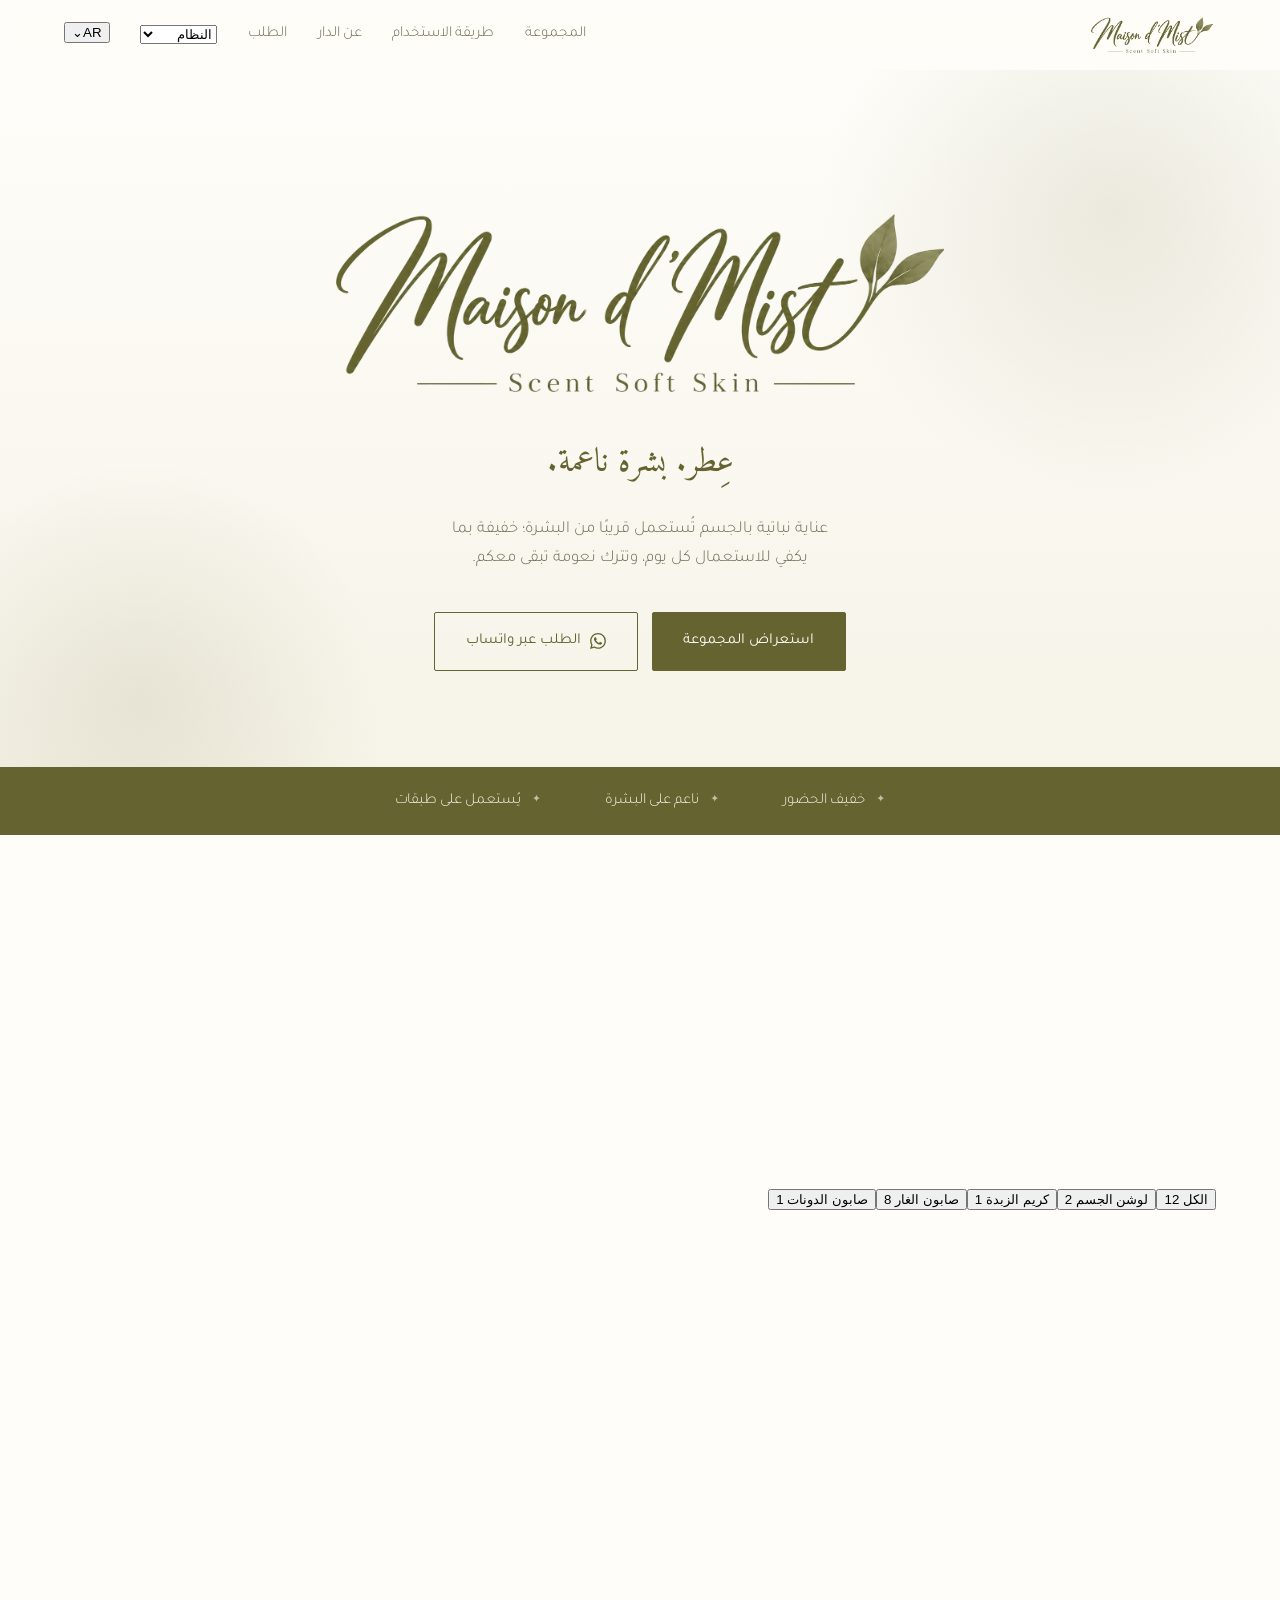
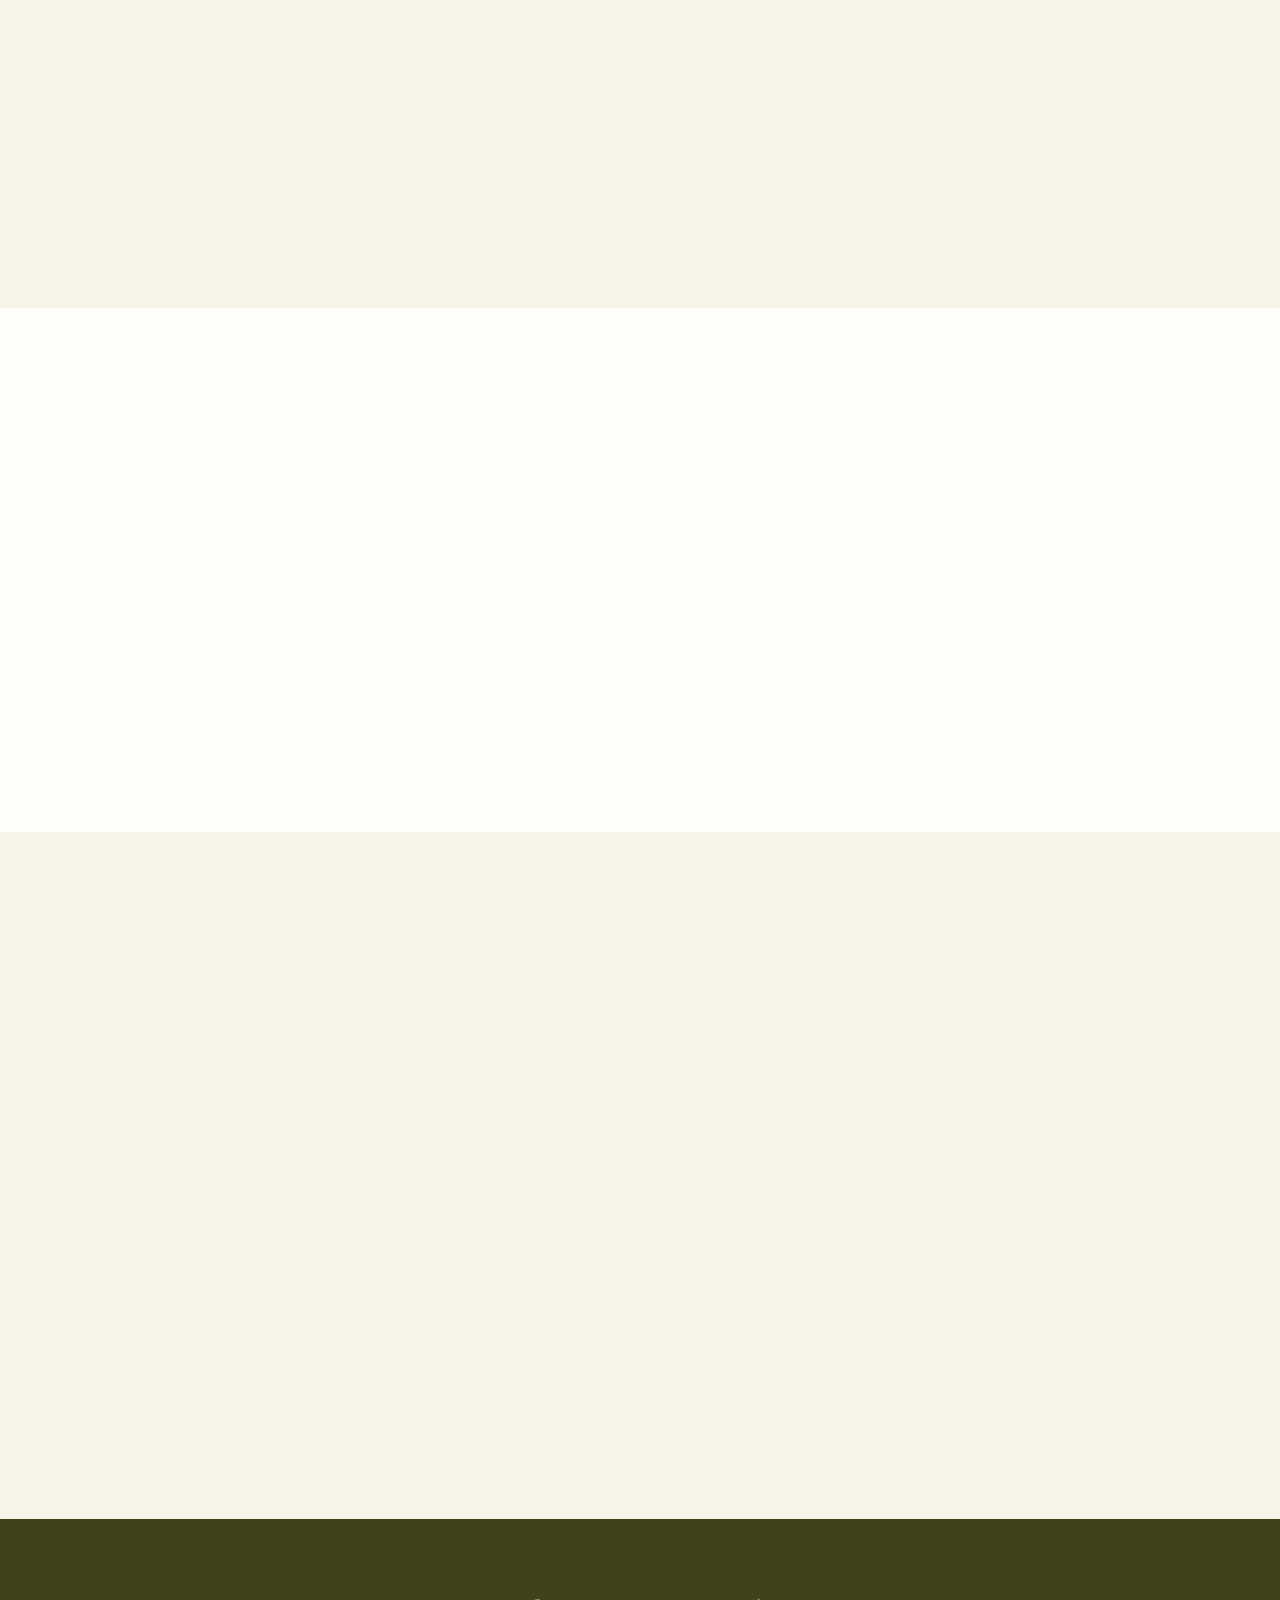
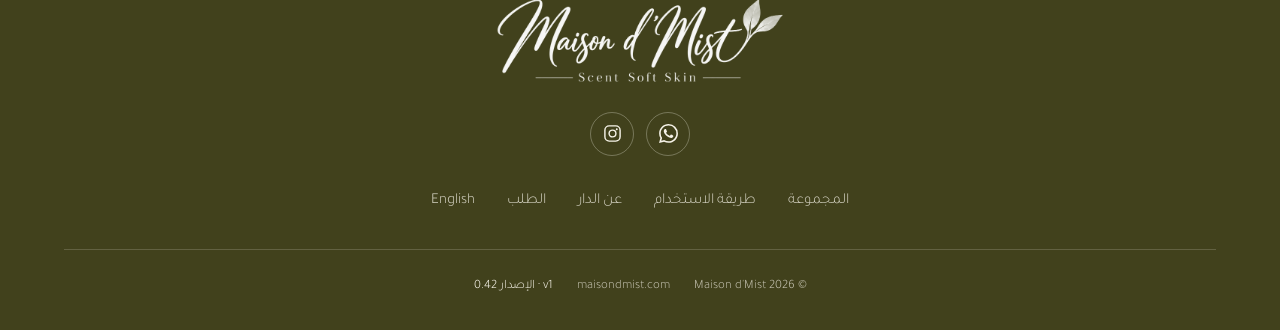
==== commit 8a924252: "v1 (prepared): bring in the 0.42 security hardening Merges release/0.42 into the v1 test copy. The s" ====
--- a/ar/index.html
+++ b/ar/index.html
@@ -4,6 +4,8 @@
 <meta charset="utf-8">
 <meta http-equiv="Content-Security-Policy" content="default-src 'none'; script-src 'self' 'sha256-v3HixxbG5b47Mi5Nrn9eX0zOIoF9T//BRcnOp4Re8aM='; style-src 'self'; font-src 'self'; img-src 'self'; media-src 'self'; connect-src 'self'; manifest-src 'self'; worker-src 'self'; base-uri 'none'; form-action 'none'; object-src 'none'; require-trusted-types-for 'script'; trusted-types mdm-sw">
 <meta name="referrer" content="strict-origin-when-cross-origin">
+<!-- v1 test site: kept out of search engines. -->
+<meta name="robots" content="noindex, nofollow">
 <meta name="viewport" content="width=device-width, initial-scale=1">
 <title>Maison d'Mist — عِطر. بشرة ناعمة.</title>
 <meta name="description" content="‏Maison d'Mist — عناية نباتية بالجسم تُستعمل قريبًا من البشرة. عِطر. بشرة ناعمة.">
@@ -191,7 +193,7 @@
     <div class="footer__fine">
       <span>&copy; <span data-year>2026</span> Maison d'Mist</span>
       <span dir="ltr">maisondmist.com</span>
-      <span class="footer__version" data-version>الإصدار <bdi>0.42</bdi></span>
+      <span class="footer__version" data-version>v1 · الإصدار <bdi>0.42</bdi></span>
     </div>
   </div>
 </footer>
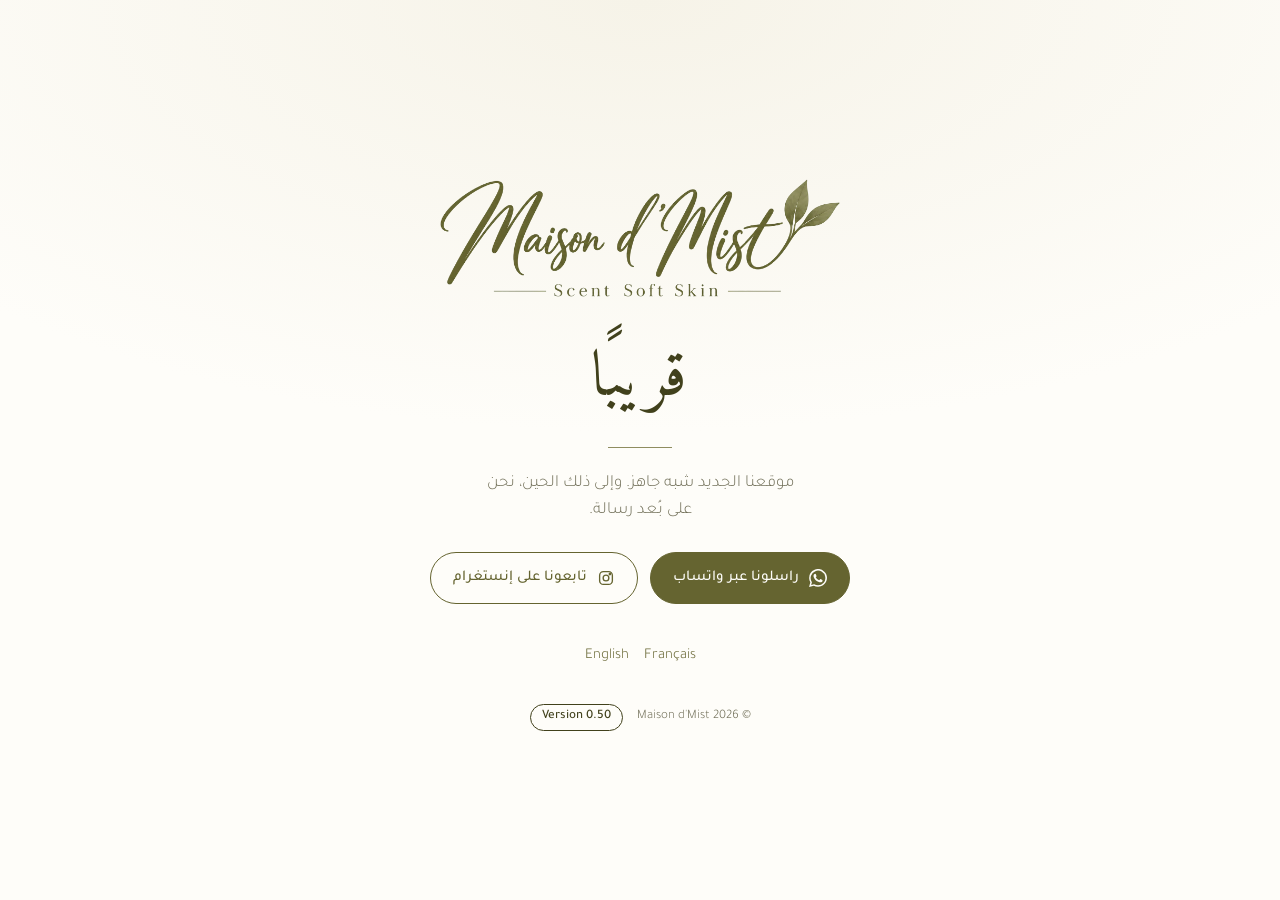
==== commit ccb302c3: "0.50 (prepared): Coming soon gets the 0.42 security hardening Merges release/0.42, keeping the Comin" ====
--- a/ar/index.html
+++ b/ar/index.html
@@ -1,210 +1,41 @@
 <!doctype html>
-<html lang="ar" dir="rtl" data-root="..">
+<html lang="ar" dir="rtl">
 <head>
 <meta charset="utf-8">
-<meta http-equiv="Content-Security-Policy" content="default-src 'none'; script-src 'self' 'sha256-v3HixxbG5b47Mi5Nrn9eX0zOIoF9T//BRcnOp4Re8aM='; style-src 'self'; font-src 'self'; img-src 'self'; media-src 'self'; connect-src 'self'; manifest-src 'self'; worker-src 'self'; base-uri 'none'; form-action 'none'; object-src 'none'; require-trusted-types-for 'script'; trusted-types mdm-sw">
+<meta http-equiv="Content-Security-Policy" content="default-src 'none'; style-src 'self'; font-src 'self'; img-src 'self'; base-uri 'none'; form-action 'none'">
 <meta name="referrer" content="strict-origin-when-cross-origin">
-<!-- v1 test site: kept out of search engines. -->
-<meta name="robots" content="noindex, nofollow">
 <meta name="viewport" content="width=device-width, initial-scale=1">
-<title>Maison d'Mist — عِطر. بشرة ناعمة.</title>
-<meta name="description" content="‏Maison d'Mist — عناية نباتية بالجسم تُستعمل قريبًا من البشرة. عِطر. بشرة ناعمة.">
+<title>Maison d'Mist — قريبًا</title>
+<meta name="description" content="Maison d'Mist — موقعنا الجديد شبه جاهز. وإلى ذلك الحين، نحن على بُعد رسالة.">
 <link rel="canonical" href="https://maisondmist.com/ar/">
 <link rel="alternate" hreflang="en" href="https://maisondmist.com/">
 <link rel="alternate" hreflang="ar" href="https://maisondmist.com/ar/">
 <link rel="alternate" hreflang="fr" href="https://maisondmist.com/fr/">
 <link rel="alternate" hreflang="x-default" href="https://maisondmist.com/">
 <meta name="theme-color" content="#fefdf9">
-<meta name="color-scheme" content="light dark">
-<script>
-(function(){try{var t=localStorage.getItem("mdm-theme");if(t==="light"||t==="dark"){document.querySelector('meta[name="color-scheme"]').content=t;document.documentElement.dataset.theme=t;}else{document.documentElement.dataset.theme="system";}}catch(e){document.documentElement.dataset.theme="system";}})();
-</script>
-
-<meta property="og:type" content="website">
-<meta property="og:site_name" content="Maison d'Mist">
-<meta property="og:locale" content="ar">
-<meta property="og:locale:alternate" content="en">
-<meta property="og:locale:alternate" content="fr">
-<meta property="og:title" content="Maison d'Mist — عِطر. بشرة ناعمة.">
-<meta property="og:description" content="عناية نباتية بالجسم تُستعمل قريبًا من البشرة.">
-<meta property="og:url" content="https://maisondmist.com/ar/">
+<meta property="og:title" content="Maison d'Mist — قريبًا">
+<meta property="og:description" content="موقعنا الجديد شبه جاهز. وإلى ذلك الحين، نحن على بُعد رسالة.">
 <meta property="og:image" content="https://maisondmist.com/assets/img/og-image.png">
-<meta property="og:image:width" content="1200">
-<meta property="og:image:height" content="630">
-<meta name="twitter:card" content="summary_large_image">
-
-<link rel="icon" href="../favicon.ico" sizes="any">
-<link rel="icon" type="image/png" sizes="32x32" href="../assets/img/favicon-32.png">
-<link rel="icon" type="image/png" sizes="16x16" href="../assets/img/favicon-16.png">
-<link rel="apple-touch-icon" href="../assets/img/apple-touch-icon.png">
-<link rel="manifest" href="../site.webmanifest">
-
-<link rel="stylesheet" href="../assets/css/fonts.css">
-<link rel="stylesheet" href="../assets/css/site.css">
-<link rel="stylesheet" href="../assets/css/experience.css">
-
-<script type="application/ld+json">
-{"@context":"https://schema.org","@type":"Brand","name":"Maison d'Mist","slogan":"Scent Soft Skin","url":"https://maisondmist.com/ar/","logo":"https://maisondmist.com/assets/img/logo-maison-dmist.png"}
-</script>
+<link rel="icon" href="/favicon.ico" sizes="any">
+<link rel="apple-touch-icon" href="/assets/img/apple-touch-icon.png">
+<link rel="stylesheet" href="/assets/css/fonts.css">
+<link rel="stylesheet" href="/assets/css/coming-soon.css">
 </head>
-
 <body>
-<a class="skip" href="#main">تخطّي إلى المحتوى</a>
-
-<header class="site-header">
-  <div class="wrap site-header__inner">
-    <a class="brand" href="./" aria-label="‏Maison d'Mist — الصفحة الرئيسية">
-      <img src="../assets/img/logo-maison-dmist-trimmed.webp" alt="Maison d'Mist" width="1596" height="523">
-    </a>
-
-    <button class="nav-toggle" type="button" aria-expanded="false" aria-controls="primary-nav" aria-label="فتح القائمة">
-      <svg viewBox="0 0 24 24" aria-hidden="true"><path d="M3 6h18M3 12h18M3 18h18" stroke-linecap="round"/></svg>
-    </button>
-
-    <nav class="nav" id="primary-nav" data-open="false" aria-label="التنقل الرئيسي">
-      <button class="nav-toggle nav__close" type="button" aria-label="إغلاق القائمة" data-nav-close>
-        <svg viewBox="0 0 24 24" aria-hidden="true"><path d="M6 6l12 12M18 6L6 18" stroke-linecap="round"/></svg>
-      </button>
-      <a href="#collection">المجموعة</a>
-      <a href="#ritual">طريقة الاستخدام</a>
-      <a href="#story">عن الدار</a>
-      <a href="#contact">الطلب</a>
-      <select class="theme-select" id="theme-select" aria-label="المظهر">
-        <option value="system">النظام</option>
-        <option value="light">فاتح</option>
-        <option value="dark">داكن فاخر</option>
-      </select>
-      <div class="language-select">
-        <button class="language-current" id="language-current" type="button" aria-expanded="false" aria-controls="language-menu" aria-haspopup="true" aria-label="اختيار اللغة">
-          <span>AR</span><span class="language-chevron" aria-hidden="true">⌄</span>
-        </button>
-        <div class="language-menu" id="language-menu" hidden>
-          <a href="../" data-lang="en" lang="en" hreflang="en"><span>English</span><span>EN</span></a>
-          <a href="../fr/" data-lang="fr" lang="fr" hreflang="fr"><span>Français</span><span>FR</span></a>
-          <a href="./" data-lang="ar" lang="ar" hreflang="ar" aria-current="page"><span>العربية</span><span>AR</span></a>
-        </div>
-      </div>
-    </nav>
+<main>
+  <img class="logo" src="/assets/img/logo-maison-dmist-trimmed.webp" alt="Maison d'Mist — Scent Soft Skin" width="1596" height="523">
+  <h1>قريبًا</h1>
+  <div class="rule" aria-hidden="true"></div>
+  <p class="line">موقعنا الجديد شبه جاهز. وإلى ذلك الحين، نحن على بُعد رسالة.</p>
+  <div class="actions">
+    <a class="btn btn--fill" href="https://wa.me/9613496329?text=%D9%85%D8%B1%D8%AD%D8%A8%D9%8B%D8%A7%20Maison%20d%27Mist%D8%8C%20%D8%A3%D9%88%D8%AF%20%D8%A7%D9%84%D8%A7%D8%B3%D8%AA%D9%81%D8%B3%D8%A7%D8%B1%20%D8%B9%D9%86%20%D9%85%D9%86%D8%AA%D8%AC%D8%A7%D8%AA%D9%83%D9%85." target="_blank" rel="noopener"><svg viewBox="0 0 24 24" aria-hidden="true"><path d="M17.5 14.4c-.3-.1-1.8-.9-2-1-.3-.1-.5-.1-.7.2-.2.3-.8 1-.9 1.2-.2.2-.3.2-.6.1-.3-.2-1.3-.5-2.4-1.5-.9-.8-1.5-1.8-1.7-2.1-.2-.3 0-.5.1-.6l.4-.5.3-.5c.1-.2 0-.4 0-.5l-.9-2.2c-.2-.6-.5-.5-.7-.5h-.6c-.2 0-.5.1-.8.4-.3.3-1 1-1 2.5s1.1 2.9 1.2 3.1c.1.2 2.1 3.2 5.1 4.5.7.3 1.3.5 1.7.6.7.2 1.4.2 1.9.1.6-.1 1.8-.7 2-1.4.2-.7.2-1.3.2-1.4-.1-.1-.3-.2-.6-.3ZM12 21.8c-1.8 0-3.5-.5-5-1.4l-.4-.2-3.7 1 1-3.6-.2-.4A9.8 9.8 0 1 1 12 21.8Zm8.4-18.2A11.8 11.8 0 0 0 .2 11.9c0 2.1.5 4.1 1.6 5.9L.1 24l6.3-1.7a11.9 11.9 0 0 0 5.7 1.4c6.5 0 11.9-5.3 11.9-11.9 0-3.2-1.2-6.2-3.6-8.2Z"/></svg><span>راسلونا عبر واتساب</span></a>
+    <a class="btn" href="https://instagram.com/maison.dmist" target="_blank" rel="noopener"><svg viewBox="0 0 24 24" aria-hidden="true" class="stroke"><rect x="3.5" y="3.5" width="17" height="17" rx="5"/><circle cx="12" cy="12" r="3.8"/><circle cx="17.2" cy="6.8" r=".9"/></svg><span>تابعونا على إنستغرام</span></a>
   </div>
-</header>
-
-<main id="main">
-
-  <section class="hero">
-    <div class="wrap">
-      <h1 class="hero__title"><img class="hero__logo" src="../assets/img/logo-maison-dmist-trimmed.webp" alt="‏Maison d'Mist — عِطر. بشرة ناعمة." width="1596" height="523" fetchpriority="high"></h1>
-      <p class="hero__tagline">عِطر. بشرة ناعمة.</p>
-      <p class="hero__lead">عناية نباتية بالجسم تُستعمل قريبًا من البشرة؛ خفيفة بما يكفي للاستعمال كل يوم، وتترك نعومة تبقى معكم.</p>
-      <div class="hero__cta">
-        <a class="btn" href="#collection">استعراض المجموعة</a>
-        <a class="btn btn--ghost" data-order-btn href="#contact" hidden>الطلب</a>
-      </div>
-    </div>
-  </section>
-
-  <div class="strip">
-    <div class="wrap strip__inner">
-      <span>خفيف الحضور</span>
-      <span>ناعم على البشرة</span>
-      <span>يُستعمل على طبقات</span>
-    </div>
-  </div>
-
-  <section class="section" id="collection">
-    <div class="wrap">
-      <div class="section__head reveal">
-        <p class="eyebrow">المجموعة</p>
-        <h2>منتجات العناية لدينا</h2>
-        <p>كل تركيبة مصمّمة لتطبيق مريح، وقوام ناعم، وعطر خفيف.</p>
-      </div>
-      <!-- البطاقات تُبنى من data/products.js — عدّلوا ذلك الملف لإضافة المنتجات. -->
-      <div class="grid" id="collection-grid"></div>
-    </div>
-  </section>
-
-  <section class="section section--warm" id="ritual">
-    <div class="wrap">
-      <div class="section__head reveal">
-        <p class="eyebrow">طريقة الاستخدام</p>
-        <h2>الطقس اليومي</h2>
-      </div>
-      <div class="steps">
-        <div class="step reveal">
-          <span class="step__n">٠١</span>
-          <h3>على بشرة دافئة</h3>
-          <p>يُوضع على بشرة نظيفة وجافة؛ الدفء يساعد القوام على الذوبان والعطر على الظهور.</p>
-        </div>
-        <div class="step reveal">
-          <span class="step__n">٠٢</span>
-          <h3>اللمسة المناسبة</h3>
-          <p>يُدلَّك اللوشن على البشرة، أو تُذاب الزبدة بين الكفّين، ثم يُوضع على الكتفين وعظمة الترقوة وباطن المعصم.</p>
-        </div>
-        <div class="step reveal">
-          <span class="step__n">٠٣</span>
-          <h3>طبقات بلا إفراط</h3>
-          <p>كمية صغيرة تكفي. ويُضاف القليل خلال اليوم عند الرغبة بعودة النعومة والعطر.</p>
-        </div>
-      </div>
-    </div>
-  </section>
-
-  <section class="section" id="story">
-    <div class="wrap story">
-      <div class="story__art reveal">
-        <img src="../assets/img/logo-maison-dmist-trimmed.webp" alt="" width="1596" height="523">
-      </div>
-      <!-- استبدلوا الفقرتين التاليتين بقصّتكم قبل الإطلاق. -->
-      <div class="reveal">
-        <p class="eyebrow">عن الدار</p>
-        <h2>Maison d'Mist</h2>
-        <p>بدأت Maison d'Mist من رغبة بسيطة: عناية يومية خفيفة بالجسم تبدو جزءًا من البشرة لا طبقة فوقها.</p>
-        <p>كل تركيبة مبنيّة على هذه الفكرة: قوام ناعم، وعطر خفيف، وخطوات بسيطة للعناية بالبشرة من الصباح حتى المساء.</p>
-        <div class="rule" aria-hidden="true">✦</div>
-      </div>
-    </div>
-  </section>
-
-  <section class="section section--warm" id="contact">
-    <div class="wrap">
-      <div class="section__head reveal">
-        <p class="eyebrow">الطلبات والاستفسارات</p>
-        <h2>طريقة الطلب</h2>
-        <p>أرسلوا لنا رسالة تذكرون فيها المنتج المطلوب ووجهة التوصيل، ونؤكّد التوفّر والتفاصيل معكم مباشرة.</p>
-      </div>
-      <!-- البطاقات تُبنى من data/site.js — ضعوا رقمكم وحساباتكم هناك. -->
-      <div class="contact" id="contact-grid"></div>
-      <p class="notice" id="contact-where" hidden></p>
-    </div>
-  </section>
-
+  <p class="others" aria-label="لغات أخرى"><a href="/" lang="en" hreflang="en">English</a> <a href="/fr/" lang="fr" hreflang="fr">Français</a></p>
+  <footer>
+    <span>&copy; 2026 Maison d'Mist</span>
+    <span class="version" data-version>Version 0.50</span>
+  </footer>
 </main>
-
-<footer class="site-footer">
-  <div class="wrap">
-    <img class="site-footer__logo" src="../assets/img/logo-maison-dmist-trimmed.webp" alt="Maison d'Mist" width="1596" height="523">
-    <div class="socials" data-socials></div>
-    <nav class="footer__nav" aria-label="روابط التذييل">
-      <a href="#collection">المجموعة</a>
-      <a href="#ritual">طريقة الاستخدام</a>
-      <a href="#story">عن الدار</a>
-      <a href="#contact">الطلب</a>
-      <a href="../" lang="en" hreflang="en" dir="ltr">English</a>
-    </nav>
-    <div class="footer__fine">
-      <span>&copy; <span data-year>2026</span> Maison d'Mist</span>
-      <span dir="ltr">maisondmist.com</span>
-      <span class="footer__version" data-version>v1 · الإصدار <bdi>0.42</bdi></span>
-    </div>
-  </div>
-</footer>
-
-<script src="../data/site.js"></script>
-<script src="../data/products.js"></script>
-<script src="../assets/js/safe-dom.js"></script>
-<script src="../assets/js/site.js"></script>
-<script src="../assets/js/languages.js"></script>
-<script src="../assets/js/theme.js"></script>
-<script src="../assets/js/media.js"></script>
-<script src="../assets/js/pwa.js"></script>
 </body>
 </html>
--- a/assets/css/coming-soon.css
+++ b/assets/css/coming-soon.css
@@ -0,0 +1,28 @@
+/* Maison d'Mist — the Coming soon pages (0.50). One file for all four pages:
+   their security policy allows only this site's own style sheets. */
+:root { --cream:#fefdf9; --warm:#f6f3e8; --olive:#656430; --deep:#41411c; --sage:#8f8d60; --muted:#6e6c55; --line:#ddd9c6; color-scheme: light dark; }
+@media (prefers-color-scheme: dark) { :root { --cream:#15170f; --warm:#1c1e16; --olive:#cdb86e; --deep:#f1ecdf; --sage:#b6a06a; --muted:#b5b09f; --line:#45422f; } .logo { filter: brightness(0) invert(1); } }
+* { box-sizing: border-box; }
+body { margin: 0; min-height: 100vh; min-height: 100dvh; display: grid; place-items: center; padding: 32px 20px;
+  background: radial-gradient(120% 80% at 50% 0%, var(--warm), var(--cream) 60%); color: var(--deep);
+  font: 300 17px/1.6 "Jost", "Segoe UI", system-ui, sans-serif; text-align: center; }
+html[lang="ar"] body { font-family: "Tajawal", "Segoe UI", system-ui, sans-serif; }
+main { width: min(560px, 100%); }
+.logo { width: min(420px, 82%); height: auto; margin: 0 auto 28px; display: block; }
+h1 { margin: 0; font: 500 clamp(2.6rem, 2rem + 4vw, 4rem)/1.05 "Cormorant Garamond", Georgia, serif; letter-spacing: .02em; color: var(--deep); }
+html[lang="ar"] h1 { font-family: "Amiri", serif; line-height: 1.4; }
+.rule { width: 64px; height: 1px; margin: 22px auto; background: var(--sage); }
+.line { margin: 0 auto 28px; max-width: 36ch; color: var(--muted); }
+.actions { display: flex; flex-wrap: wrap; gap: 12px; justify-content: center; }
+.btn { display: inline-flex; align-items: center; gap: 10px; padding: 13px 22px; border-radius: 999px; text-decoration: none; font-weight: 500; font-size: 15px;
+  border: 1px solid var(--olive); color: var(--olive); transition: transform .25s, background .25s, color .25s; }
+.btn--fill { background: var(--olive); color: var(--cream); }
+.btn:hover { transform: translateY(-2px); }
+.btn svg { width: 18px; height: 18px; fill: currentColor; }
+.btn svg.stroke { fill: none; stroke: currentColor; stroke-width: 1.8; }
+.others { margin-top: 40px; color: var(--muted); font-size: 15px; }
+.others a { color: var(--olive); text-decoration: none; margin-inline: 6px; }
+footer { margin-top: 36px; display: flex; flex-wrap: wrap; gap: 8px 14px; justify-content: center; align-items: center; font-size: 13px; color: var(--muted); }
+.version { padding: 2px 11px; border: 1px solid currentColor; border-radius: 999px; color: var(--deep); font-weight: 500; }
+:focus-visible { outline: 2px solid var(--olive); outline-offset: 3px; border-radius: 999px; }
+@media (prefers-reduced-motion: reduce) { .btn { transition: none; } .btn:hover { transform: none; } }
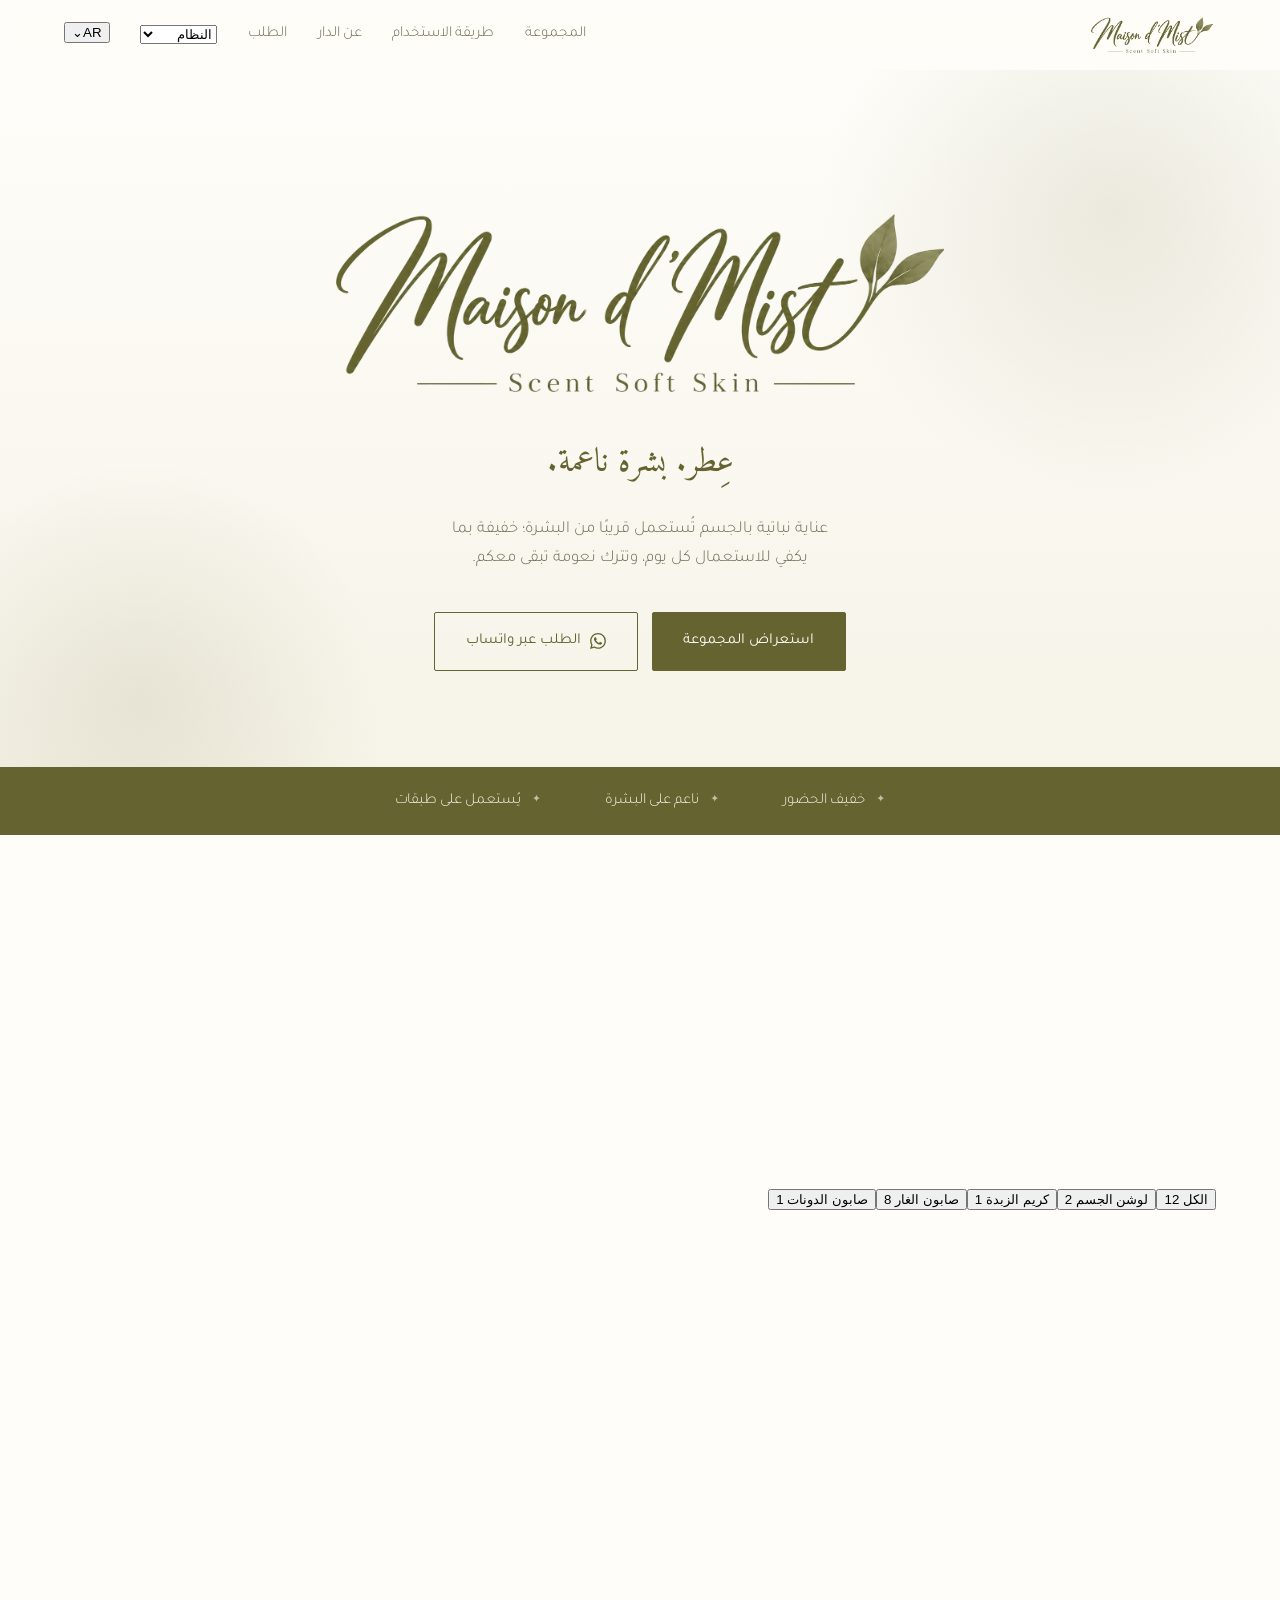
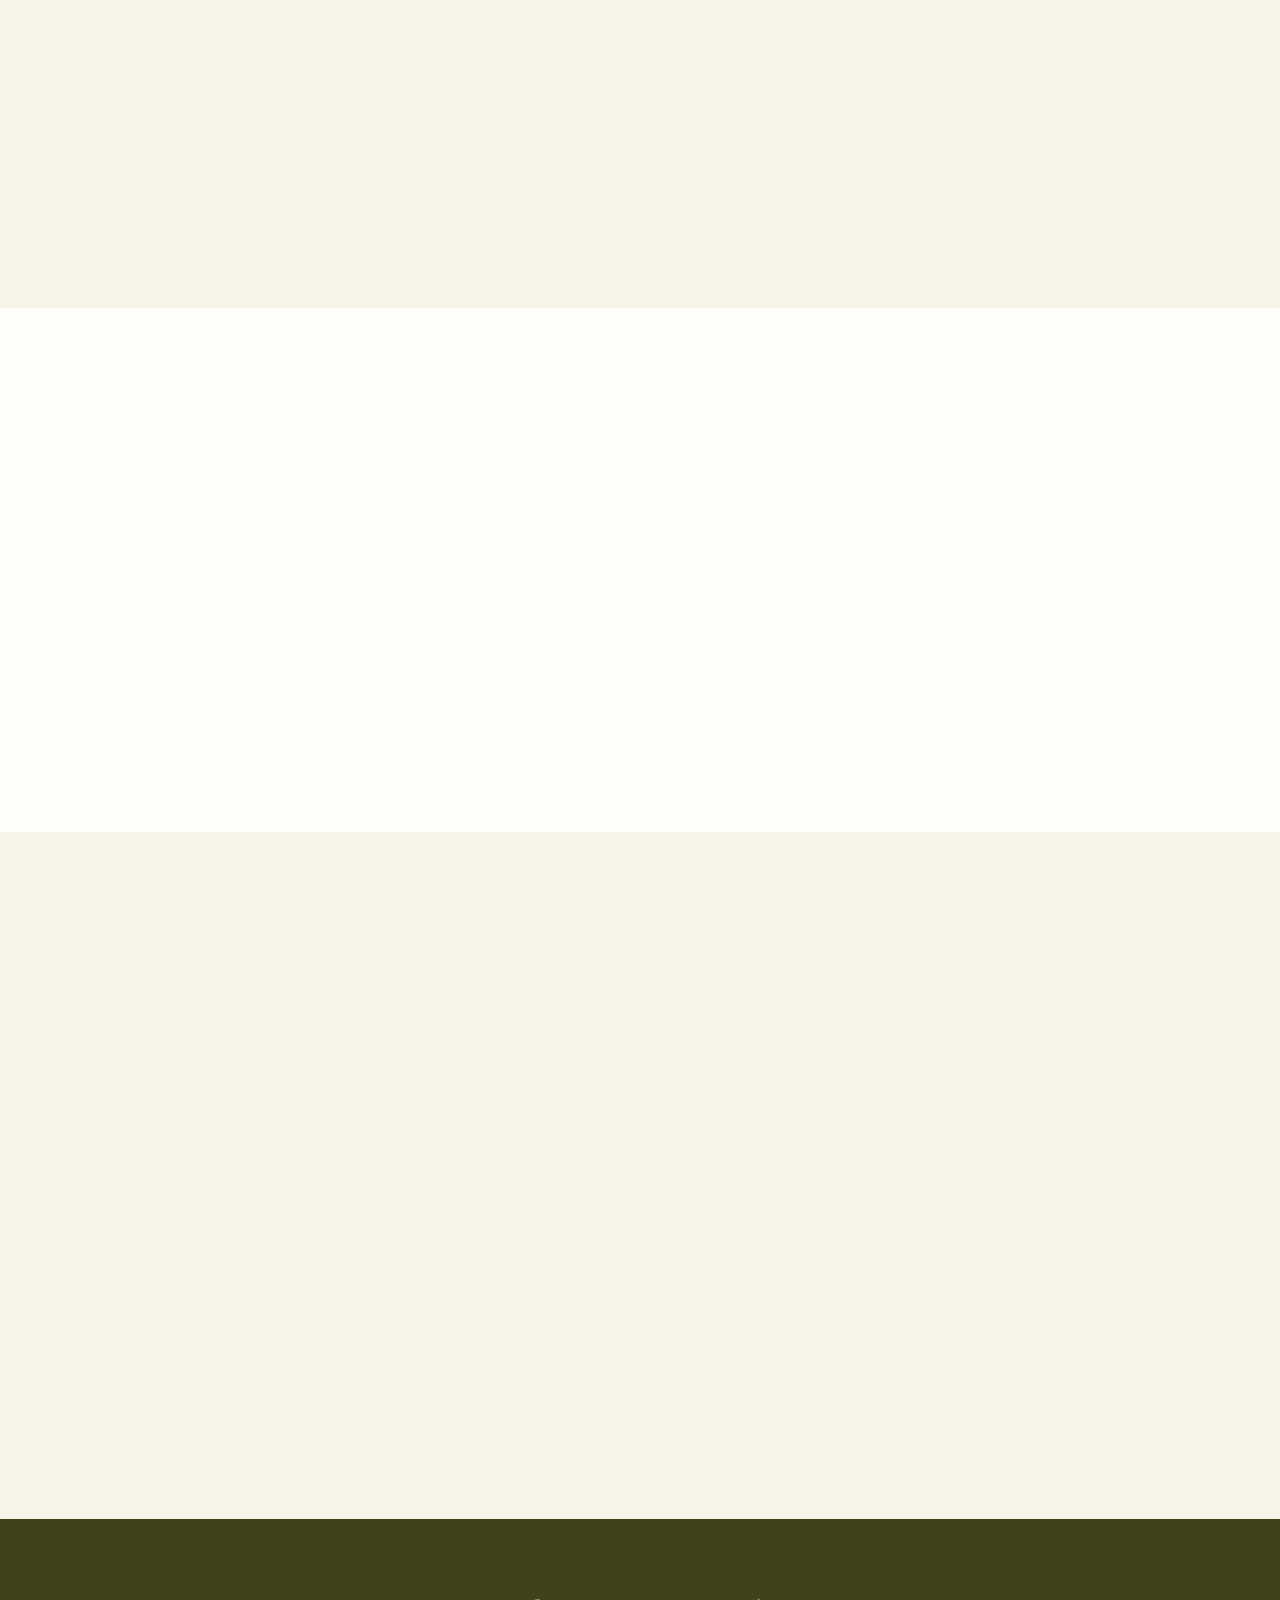
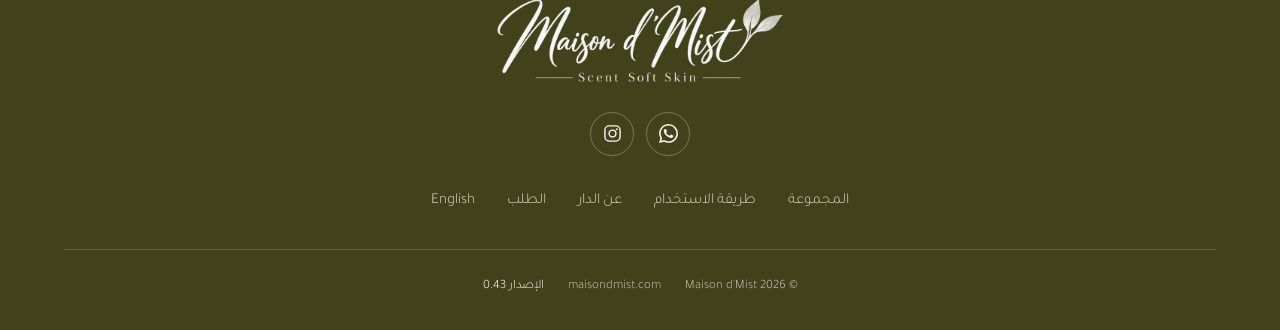
==== commit 486bc5ac: "0.43: security hardening, on top of the live 0.42 search release Kimi published 0.42 (search visibil" ====
--- a/ar/index.html
+++ b/ar/index.html
@@ -1,41 +1,254 @@
 <!doctype html>
-<html lang="ar" dir="rtl">
+<html lang="ar" dir="rtl" data-root="..">
 <head>
 <meta charset="utf-8">
-<meta http-equiv="Content-Security-Policy" content="default-src 'none'; style-src 'self'; font-src 'self'; img-src 'self'; base-uri 'none'; form-action 'none'">
+<meta http-equiv="Content-Security-Policy" content="default-src 'none'; script-src 'self' 'sha256-v3HixxbG5b47Mi5Nrn9eX0zOIoF9T//BRcnOp4Re8aM='; style-src 'self'; font-src 'self'; img-src 'self'; media-src 'self'; connect-src 'self'; manifest-src 'self'; worker-src 'self'; base-uri 'none'; form-action 'none'; object-src 'none'; require-trusted-types-for 'script'; trusted-types mdm-sw mdm-jsonld">
 <meta name="referrer" content="strict-origin-when-cross-origin">
 <meta name="viewport" content="width=device-width, initial-scale=1">
-<title>Maison d'Mist — قريبًا</title>
-<meta name="description" content="Maison d'Mist — موقعنا الجديد شبه جاهز. وإلى ذلك الحين، نحن على بُعد رسالة.">
+<title>Maison d'Mist | لوشن وكريم زبدة وصابون غار</title>
+<meta name="description" content="اكتشف العناية بالجسم من Maison d'Mist، ومنها لوشن فريش ميست وكريم الزبدة سوفت بلوم وصابون الغار. استكشف المجموعة واطلب عبر واتساب.">
 <link rel="canonical" href="https://maisondmist.com/ar/">
 <link rel="alternate" hreflang="en" href="https://maisondmist.com/">
 <link rel="alternate" hreflang="ar" href="https://maisondmist.com/ar/">
 <link rel="alternate" hreflang="fr" href="https://maisondmist.com/fr/">
 <link rel="alternate" hreflang="x-default" href="https://maisondmist.com/">
 <meta name="theme-color" content="#fefdf9">
-<meta property="og:title" content="Maison d'Mist — قريبًا">
-<meta property="og:description" content="موقعنا الجديد شبه جاهز. وإلى ذلك الحين، نحن على بُعد رسالة.">
+<meta name="color-scheme" content="light dark">
+<script>
+(function(){try{var t=localStorage.getItem("mdm-theme");if(t==="light"||t==="dark"){document.querySelector('meta[name="color-scheme"]').content=t;document.documentElement.dataset.theme=t;}else{document.documentElement.dataset.theme="system";}}catch(e){document.documentElement.dataset.theme="system";}})();
+</script>
+
+<meta property="og:type" content="website">
+<meta property="og:site_name" content="Maison d'Mist">
+<meta property="og:locale" content="ar_AR">
+<meta property="og:locale:alternate" content="en_US">
+<meta property="og:locale:alternate" content="fr_FR">
+<meta property="og:title" content="Maison d'Mist | لوشن وكريم زبدة وصابون غار">
+<meta property="og:description" content="اكتشف العناية بالجسم من Maison d'Mist، ومنها لوشن فريش ميست وكريم الزبدة سوفت بلوم وصابون الغار. استكشف المجموعة واطلب عبر واتساب.">
+<meta property="og:url" content="https://maisondmist.com/ar/">
 <meta property="og:image" content="https://maisondmist.com/assets/img/og-image.png">
-<link rel="icon" href="/favicon.ico" sizes="any">
-<link rel="apple-touch-icon" href="/assets/img/apple-touch-icon.png">
-<link rel="stylesheet" href="/assets/css/fonts.css">
-<link rel="stylesheet" href="/assets/css/coming-soon.css">
+<meta property="og:image:width" content="1200">
+<meta property="og:image:height" content="630">
+<meta property="og:image:alt" content="مجموعة العناية بالجسم من Maison d'Mist">
+<meta name="twitter:card" content="summary_large_image">
+<meta name="twitter:title" content="Maison d'Mist | لوشن وكريم زبدة وصابون غار">
+<meta name="twitter:description" content="اكتشف العناية بالجسم من Maison d'Mist، ومنها لوشن فريش ميست وكريم الزبدة سوفت بلوم وصابون الغار. استكشف المجموعة واطلب عبر واتساب.">
+<meta name="twitter:image" content="https://maisondmist.com/assets/img/og-image.png">
+<meta name="twitter:image:alt" content="مجموعة العناية بالجسم من Maison d'Mist">
+
+<link rel="icon" href="../favicon.ico" sizes="any">
+<link rel="icon" type="image/png" sizes="32x32" href="../assets/img/favicon-32.png">
+<link rel="icon" type="image/png" sizes="16x16" href="../assets/img/favicon-16.png">
+<link rel="apple-touch-icon" href="../assets/img/apple-touch-icon.png">
+<link rel="manifest" href="../site.webmanifest">
+
+<link rel="stylesheet" href="../assets/css/fonts.css">
+<link rel="stylesheet" href="../assets/css/site.css">
+<link rel="stylesheet" href="../assets/css/experience.css">
+
+<script type="application/ld+json">
+{
+  "@context": "https://schema.org",
+  "@graph": [
+    {
+      "@type": "Organization",
+      "@id": "https://maisondmist.com/#organization",
+      "name": "Maison d'Mist",
+      "url": "https://maisondmist.com/",
+      "logo": {
+        "@type": "ImageObject",
+        "url": "https://maisondmist.com/assets/img/logo-maison-dmist.png"
+      },
+      "sameAs": ["https://instagram.com/maison.dmist"]
+    },
+    {
+      "@type": "Brand",
+      "@id": "https://maisondmist.com/#brand",
+      "name": "Maison d'Mist",
+      "slogan": "Scent Soft Skin",
+      "url": "https://maisondmist.com/",
+      "logo": "https://maisondmist.com/assets/img/logo-maison-dmist.png"
+    },
+    {
+      "@type": "WebSite",
+      "@id": "https://maisondmist.com/#website",
+      "name": "Maison d'Mist",
+      "url": "https://maisondmist.com/",
+      "publisher": { "@id": "https://maisondmist.com/#organization" },
+      "inLanguage": ["en", "ar", "fr"]
+    },
+    {
+      "@type": "WebPage",
+      "@id": "https://maisondmist.com/ar/#webpage",
+      "url": "https://maisondmist.com/ar/",
+      "name": "Maison d'Mist | لوشن وكريم زبدة وصابون غار",
+      "description": "اكتشف العناية بالجسم من Maison d'Mist، ومنها لوشن فريش ميست وكريم الزبدة سوفت بلوم وصابون الغار. استكشف المجموعة واطلب عبر واتساب.",
+      "isPartOf": { "@id": "https://maisondmist.com/#website" },
+      "about": { "@id": "https://maisondmist.com/#organization" },
+      "inLanguage": "ar"
+    }
+  ]
+}
+</script>
 </head>
+
 <body>
-<main>
-  <img class="logo" src="/assets/img/logo-maison-dmist-trimmed.webp" alt="Maison d'Mist — Scent Soft Skin" width="1596" height="523">
-  <h1>قريبًا</h1>
-  <div class="rule" aria-hidden="true"></div>
-  <p class="line">موقعنا الجديد شبه جاهز. وإلى ذلك الحين، نحن على بُعد رسالة.</p>
-  <div class="actions">
-    <a class="btn btn--fill" href="https://wa.me/9613496329?text=%D9%85%D8%B1%D8%AD%D8%A8%D9%8B%D8%A7%20Maison%20d%27Mist%D8%8C%20%D8%A3%D9%88%D8%AF%20%D8%A7%D9%84%D8%A7%D8%B3%D8%AA%D9%81%D8%B3%D8%A7%D8%B1%20%D8%B9%D9%86%20%D9%85%D9%86%D8%AA%D8%AC%D8%A7%D8%AA%D9%83%D9%85." target="_blank" rel="noopener"><svg viewBox="0 0 24 24" aria-hidden="true"><path d="M17.5 14.4c-.3-.1-1.8-.9-2-1-.3-.1-.5-.1-.7.2-.2.3-.8 1-.9 1.2-.2.2-.3.2-.6.1-.3-.2-1.3-.5-2.4-1.5-.9-.8-1.5-1.8-1.7-2.1-.2-.3 0-.5.1-.6l.4-.5.3-.5c.1-.2 0-.4 0-.5l-.9-2.2c-.2-.6-.5-.5-.7-.5h-.6c-.2 0-.5.1-.8.4-.3.3-1 1-1 2.5s1.1 2.9 1.2 3.1c.1.2 2.1 3.2 5.1 4.5.7.3 1.3.5 1.7.6.7.2 1.4.2 1.9.1.6-.1 1.8-.7 2-1.4.2-.7.2-1.3.2-1.4-.1-.1-.3-.2-.6-.3ZM12 21.8c-1.8 0-3.5-.5-5-1.4l-.4-.2-3.7 1 1-3.6-.2-.4A9.8 9.8 0 1 1 12 21.8Zm8.4-18.2A11.8 11.8 0 0 0 .2 11.9c0 2.1.5 4.1 1.6 5.9L.1 24l6.3-1.7a11.9 11.9 0 0 0 5.7 1.4c6.5 0 11.9-5.3 11.9-11.9 0-3.2-1.2-6.2-3.6-8.2Z"/></svg><span>راسلونا عبر واتساب</span></a>
-    <a class="btn" href="https://instagram.com/maison.dmist" target="_blank" rel="noopener"><svg viewBox="0 0 24 24" aria-hidden="true" class="stroke"><rect x="3.5" y="3.5" width="17" height="17" rx="5"/><circle cx="12" cy="12" r="3.8"/><circle cx="17.2" cy="6.8" r=".9"/></svg><span>تابعونا على إنستغرام</span></a>
+<a class="skip" href="#main">تخطّي إلى المحتوى</a>
+
+<header class="site-header">
+  <div class="wrap site-header__inner">
+    <a class="brand" href="./" aria-label="‏Maison d'Mist — الصفحة الرئيسية">
+      <img src="../assets/img/logo-maison-dmist-trimmed.webp" alt="Maison d'Mist" width="1596" height="523">
+    </a>
+
+    <button class="nav-toggle" type="button" aria-expanded="false" aria-controls="primary-nav" aria-label="فتح القائمة">
+      <svg viewBox="0 0 24 24" aria-hidden="true"><path d="M3 6h18M3 12h18M3 18h18" stroke-linecap="round"/></svg>
+    </button>
+
+    <nav class="nav" id="primary-nav" data-open="false" aria-label="التنقل الرئيسي">
+      <button class="nav-toggle nav__close" type="button" aria-label="إغلاق القائمة" data-nav-close>
+        <svg viewBox="0 0 24 24" aria-hidden="true"><path d="M6 6l12 12M18 6L6 18" stroke-linecap="round"/></svg>
+      </button>
+      <a href="#collection">المجموعة</a>
+      <a href="#ritual">طريقة الاستخدام</a>
+      <a href="#story">عن الدار</a>
+      <a href="#contact">الطلب</a>
+      <select class="theme-select" id="theme-select" aria-label="المظهر">
+        <option value="system">النظام</option>
+        <option value="light">فاتح</option>
+        <option value="dark">داكن فاخر</option>
+      </select>
+      <div class="language-select">
+        <button class="language-current" id="language-current" type="button" aria-expanded="false" aria-controls="language-menu" aria-haspopup="true" aria-label="اختيار اللغة">
+          <span>AR</span><span class="language-chevron" aria-hidden="true">⌄</span>
+        </button>
+        <div class="language-menu" id="language-menu" hidden>
+          <a href="../" data-lang="en" lang="en" hreflang="en"><span>English</span><span>EN</span></a>
+          <a href="../fr/" data-lang="fr" lang="fr" hreflang="fr"><span>Français</span><span>FR</span></a>
+          <a href="./" data-lang="ar" lang="ar" hreflang="ar" aria-current="page"><span>العربية</span><span>AR</span></a>
+        </div>
+      </div>
+    </nav>
   </div>
-  <p class="others" aria-label="لغات أخرى"><a href="/" lang="en" hreflang="en">English</a> <a href="/fr/" lang="fr" hreflang="fr">Français</a></p>
-  <footer>
-    <span>&copy; 2026 Maison d'Mist</span>
-    <span class="version" data-version>Version 0.50</span>
-  </footer>
+</header>
+
+<main id="main">
+
+  <section class="hero">
+    <div class="wrap">
+      <h1 class="hero__title"><img class="hero__logo" src="../assets/img/logo-maison-dmist-trimmed.webp" alt="‏Maison d'Mist — عِطر. بشرة ناعمة." width="1596" height="523" fetchpriority="high"></h1>
+      <p class="hero__tagline">عِطر. بشرة ناعمة.</p>
+      <p class="hero__lead">عناية نباتية بالجسم تُستعمل قريبًا من البشرة؛ خفيفة بما يكفي للاستعمال كل يوم، وتترك نعومة تبقى معكم.</p>
+      <div class="hero__cta">
+        <a class="btn" href="#collection">استعراض المجموعة</a>
+        <a class="btn btn--ghost" data-order-btn href="#contact" hidden>الطلب</a>
+      </div>
+    </div>
+  </section>
+
+  <div class="strip">
+    <div class="wrap strip__inner">
+      <span>خفيف الحضور</span>
+      <span>ناعم على البشرة</span>
+      <span>يُستعمل على طبقات</span>
+    </div>
+  </div>
+
+  <section class="section" id="collection">
+    <div class="wrap">
+      <div class="section__head reveal">
+        <p class="eyebrow">المجموعة</p>
+        <h2>منتجات العناية لدينا</h2>
+        <p>كل تركيبة مصمّمة لتطبيق مريح، وقوام ناعم، وعطر خفيف.</p>
+      </div>
+      <!-- البطاقات تُبنى من data/products.js — عدّلوا ذلك الملف لإضافة المنتجات. -->
+      <div class="grid" id="collection-grid"></div>
+    </div>
+  </section>
+
+  <section class="section section--warm" id="ritual">
+    <div class="wrap">
+      <div class="section__head reveal">
+        <p class="eyebrow">طريقة الاستخدام</p>
+        <h2>الطقس اليومي</h2>
+      </div>
+      <div class="steps">
+        <div class="step reveal">
+          <span class="step__n">٠١</span>
+          <h3>على بشرة دافئة</h3>
+          <p>يُوضع على بشرة نظيفة وجافة؛ الدفء يساعد القوام على الذوبان والعطر على الظهور.</p>
+        </div>
+        <div class="step reveal">
+          <span class="step__n">٠٢</span>
+          <h3>اللمسة المناسبة</h3>
+          <p>يُدلَّك اللوشن على البشرة، أو تُذاب الزبدة بين الكفّين، ثم يُوضع على الكتفين وعظمة الترقوة وباطن المعصم.</p>
+        </div>
+        <div class="step reveal">
+          <span class="step__n">٠٣</span>
+          <h3>طبقات بلا إفراط</h3>
+          <p>كمية صغيرة تكفي. ويُضاف القليل خلال اليوم عند الرغبة بعودة النعومة والعطر.</p>
+        </div>
+      </div>
+    </div>
+  </section>
+
+  <section class="section" id="story">
+    <div class="wrap story">
+      <div class="story__art reveal">
+        <img src="../assets/img/logo-maison-dmist-trimmed.webp" alt="" width="1596" height="523">
+      </div>
+      <!-- استبدلوا الفقرتين التاليتين بقصّتكم قبل الإطلاق. -->
+      <div class="reveal">
+        <p class="eyebrow">عن الدار</p>
+        <h2>Maison d'Mist</h2>
+        <p>بدأت Maison d'Mist من رغبة بسيطة: عناية يومية خفيفة بالجسم تبدو جزءًا من البشرة لا طبقة فوقها.</p>
+        <p>كل تركيبة مبنيّة على هذه الفكرة: قوام ناعم، وعطر خفيف، وخطوات بسيطة للعناية بالبشرة من الصباح حتى المساء.</p>
+        <div class="rule" aria-hidden="true">✦</div>
+      </div>
+    </div>
+  </section>
+
+  <section class="section section--warm" id="contact">
+    <div class="wrap">
+      <div class="section__head reveal">
+        <p class="eyebrow">الطلبات والاستفسارات</p>
+        <h2>طريقة الطلب</h2>
+        <p>أرسلوا لنا رسالة تذكرون فيها المنتج المطلوب ووجهة التوصيل، ونؤكّد التوفّر والتفاصيل معكم مباشرة.</p>
+      </div>
+      <!-- البطاقات تُبنى من data/site.js — ضعوا رقمكم وحساباتكم هناك. -->
+      <div class="contact" id="contact-grid"></div>
+      <p class="notice" id="contact-where" hidden></p>
+    </div>
+  </section>
+
 </main>
+
+<footer class="site-footer">
+  <div class="wrap">
+    <img class="site-footer__logo" src="../assets/img/logo-maison-dmist-trimmed.webp" alt="Maison d'Mist" width="1596" height="523">
+    <div class="socials" data-socials></div>
+    <nav class="footer__nav" aria-label="روابط التذييل">
+      <a href="#collection">المجموعة</a>
+      <a href="#ritual">طريقة الاستخدام</a>
+      <a href="#story">عن الدار</a>
+      <a href="#contact">الطلب</a>
+      <a href="../" lang="en" hreflang="en" dir="ltr">English</a>
+    </nav>
+    <div class="footer__fine">
+      <span>&copy; <span data-year>2026</span> Maison d'Mist</span>
+      <span dir="ltr">maisondmist.com</span>
+      <span class="footer__version" data-version>الإصدار <bdi>0.43</bdi></span>
+    </div>
+  </div>
+</footer>
+
+<script src="../data/site.js"></script>
+<script src="../data/products.js"></script>
+<script src="../assets/js/safe-dom.js"></script>
+<script src="../assets/js/site.js"></script>
+<script src="../assets/js/languages.js"></script>
+<script src="../assets/js/theme.js"></script>
+<script src="../assets/js/media.js"></script>
+<script src="../assets/js/pwa.js"></script>
 </body>
 </html>
--- a/assets/css/site.css
+++ b/assets/css/site.css
@@ -0,0 +1,440 @@
+/* Maison d'Mist — site stylesheet
+   One stylesheet serves English (LTR) and Arabic (RTL): every directional rule
+   uses logical properties (inline-start/end) so nothing needs mirroring by hand.
+   Palette is sampled from the logo artwork. */
+
+:root {
+  /* Brand */
+  --cream:      #fefdf9;
+  --cream-warm: #f6f3e8;
+  --cream-deep: #efebdc;
+  --olive:      #656430;
+  --olive-deep: #41411c;
+  --olive-soft: #7c7b44;
+  --sage:       #8f8d60;
+  --sage-pale:  #c3c1a3;
+  --ink:        #33321f;
+  --muted:      #6e6c55;
+  --line:       #ddd9c6;
+
+  /* Type */
+  --display: "Cormorant Garamond", "Times New Roman", serif;
+  --body: "Jost", "Segoe UI", system-ui, -apple-system, sans-serif;
+  --tracking: 0.18em;
+
+  /* Space */
+  --gutter: clamp(1.25rem, 5vw, 4rem);
+  --section: clamp(4rem, 9vw, 7.5rem);
+  --maxw: 1180px;
+
+  --radius: 2px;
+  --shadow: 0 1px 2px rgba(65, 65, 28, .04), 0 12px 32px rgba(65, 65, 28, .07);
+  --ease: cubic-bezier(.22, .61, .36, 1);
+
+  color-scheme: light;
+}
+
+html[lang="ar"] {
+  --display: "Amiri", "Cormorant Garamond", serif;
+  --body: "Tajawal", "Segoe UI", system-ui, sans-serif;
+  --tracking: 0;
+}
+
+*, *::before, *::after { box-sizing: border-box; }
+
+html { -webkit-text-size-adjust: 100%; scroll-behavior: smooth; }
+@media (prefers-reduced-motion: reduce) { html { scroll-behavior: auto; } }
+
+body {
+  margin: 0;
+  background: var(--cream);
+  color: var(--ink);
+  font-family: var(--body);
+  font-weight: 300;
+  font-size: clamp(1rem, .96rem + .2vw, 1.075rem);
+  line-height: 1.75;
+  -webkit-font-smoothing: antialiased;
+  overflow-x: hidden;
+}
+
+h1, h2, h3, h4 {
+  font-family: var(--display);
+  font-weight: 400;
+  line-height: 1.12;
+  color: var(--olive-deep);
+  margin: 0;
+  letter-spacing: .005em;
+}
+html[lang="ar"] h1, html[lang="ar"] h2, html[lang="ar"] h3 { line-height: 1.4; }
+
+p { margin: 0 0 1.1em; }
+img { max-width: 100%; height: auto; display: block; }
+
+a { color: var(--olive); text-decoration-thickness: 1px; text-underline-offset: 3px; }
+a:hover { color: var(--olive-deep); }
+
+:focus-visible {
+  outline: 2px solid var(--olive);
+  outline-offset: 3px;
+  border-radius: var(--radius);
+}
+
+.skip {
+  position: absolute; inset-inline-start: 1rem; top: -4rem; z-index: 999;
+  background: var(--olive); color: var(--cream);
+  padding: .7rem 1.2rem; border-radius: var(--radius);
+  transition: top .2s var(--ease);
+}
+.skip:focus { top: 1rem; color: var(--cream); }
+
+.wrap { width: min(100% - (var(--gutter) * 2), var(--maxw)); margin-inline: auto; }
+
+/* ---------- Shared bits ---------- */
+
+.eyebrow {
+  font-size: .72rem;
+  letter-spacing: var(--tracking);
+  text-transform: uppercase;
+  color: var(--sage);
+  margin: 0 0 1.1rem;
+  font-weight: 400;
+}
+html[lang="ar"] .eyebrow { text-transform: none; font-size: .85rem; }
+
+.rule {
+  display: flex; align-items: center; gap: 1rem;
+  color: var(--sage-pale); font-size: .75rem; line-height: 1;
+}
+.rule::before, .rule::after {
+  content: ""; height: 1px; background: currentColor; flex: 1;
+}
+
+.btn {
+  display: inline-flex; align-items: center; gap: .6rem;
+  font-family: var(--body);
+  font-size: .8rem; font-weight: 400;
+  letter-spacing: var(--tracking); text-transform: uppercase;
+  padding: .95rem 1.9rem;
+  border: 1px solid var(--olive);
+  border-radius: var(--radius);
+  background: var(--olive); color: var(--cream);
+  text-decoration: none; cursor: pointer;
+  transition: background .25s var(--ease), color .25s var(--ease), transform .25s var(--ease);
+}
+.btn:hover { background: var(--olive-deep); border-color: var(--olive-deep); color: var(--cream); transform: translateY(-2px); }
+.btn--ghost { background: transparent; color: var(--olive); }
+.btn--ghost:hover { background: var(--olive); color: var(--cream); }
+.btn--sm { padding: .7rem 1.3rem; font-size: .72rem; }
+html[lang="ar"] .btn { text-transform: none; font-size: .95rem; letter-spacing: 0; }
+
+.btn svg { width: 1.05em; height: 1.05em; fill: currentColor; flex: none; }
+
+/* ---------- Header ---------- */
+
+.site-header {
+  position: sticky; top: 0; z-index: 50;
+  border-block-end: 1px solid transparent;
+  transition: border-color .3s var(--ease);
+}
+/* The frosted backdrop sits on a pseudo-element: a backdrop-filter on the header
+   itself would make it the containing block for the fixed mobile menu. */
+.site-header::before {
+  content: ""; position: absolute; inset: 0; z-index: -1;
+  background: rgba(254, 253, 249, .92);
+  background: color-mix(in srgb, var(--cream) 88%, transparent);
+  -webkit-backdrop-filter: saturate(140%) blur(10px);
+  backdrop-filter: saturate(140%) blur(10px);
+  transition: background .3s var(--ease);
+}
+.site-header.is-stuck { border-block-end-color: var(--line); }
+.site-header.is-stuck::before { background: color-mix(in srgb, var(--cream) 96%, transparent); }
+
+.site-header__inner {
+  display: flex; align-items: center; justify-content: space-between;
+  gap: 1rem; padding-block: .85rem;
+}
+
+.brand { display: inline-flex; align-items: center; flex: none; }
+.brand img { height: clamp(30px, 4.6vw, 42px); width: auto; }
+
+.nav { display: flex; align-items: center; gap: clamp(1rem, 2.4vw, 2.1rem); }
+.nav a {
+  font-size: .76rem; letter-spacing: var(--tracking); text-transform: uppercase;
+  color: var(--muted); text-decoration: none; white-space: nowrap;
+  position: relative; padding-block: .3rem;
+}
+html[lang="ar"] .nav a { text-transform: none; font-size: .95rem; letter-spacing: 0; }
+.nav a::after {
+  content: ""; position: absolute; inset-inline: 0; bottom: 0; height: 1px;
+  background: var(--olive); transform: scaleX(0); transform-origin: inline-start;
+  transition: transform .3s var(--ease);
+}
+.nav a:hover { color: var(--olive-deep); }
+.nav a:hover::after, .nav a[aria-current="true"]::after { transform: scaleX(1); }
+
+.lang {
+  font-size: .74rem; letter-spacing: .1em; text-decoration: none;
+  color: var(--olive); border: 1px solid var(--line);
+  padding: .4rem .75rem; border-radius: var(--radius); white-space: nowrap;
+  transition: border-color .25s var(--ease), background .25s var(--ease);
+}
+.lang:hover { border-color: var(--olive); background: var(--cream-warm); }
+
+.nav-toggle {
+  display: none; background: none; border: 0; cursor: pointer;
+  padding: .55rem; color: var(--olive-deep);
+}
+.nav-toggle svg { width: 24px; height: 24px; stroke: currentColor; fill: none; stroke-width: 1.4; }
+
+@media (max-width: 860px) {
+  .nav-toggle { display: inline-flex; }
+  .nav {
+    position: fixed; inset: 0; z-index: 60;
+    flex-direction: column; justify-content: center; gap: 1.6rem;
+    background: var(--cream);
+    transform: translateY(-100%);
+    visibility: hidden;
+    transition: transform .4s var(--ease), visibility 0s linear .4s;
+  }
+  .nav[data-open="true"] { transform: translateY(0); visibility: visible; transition: transform .4s var(--ease), visibility 0s; }
+  .nav a { font-size: 1.05rem; }
+  html[lang="ar"] .nav a { font-size: 1.2rem; }
+  .nav__close { position: absolute; top: 1rem; inset-inline-end: 1.2rem; }
+}
+
+/* ---------- Hero ---------- */
+
+.hero {
+  position: relative; overflow: hidden;
+  padding-block: clamp(3.5rem, 11vw, 8rem) clamp(3rem, 8vw, 6rem);
+  text-align: center;
+  background: linear-gradient(180deg, var(--cream) 0%, var(--cream-warm) 100%);
+}
+.hero::before, .hero::after {
+  content: ""; position: absolute; border-radius: 50%; pointer-events: none;
+  background: radial-gradient(circle, rgba(143,141,96,.16) 0%, rgba(143,141,96,0) 70%);
+  animation: drift 22s ease-in-out infinite alternate;
+}
+.hero::before { width: 46vw; height: 46vw; inset-block-start: -12vw; inset-inline-start: -10vw; }
+.hero::after  { width: 38vw; height: 38vw; inset-block-end: -14vw; inset-inline-end: -8vw; animation-delay: -11s; }
+
+@keyframes drift {
+  from { transform: translate3d(0, 0, 0) scale(1); }
+  to   { transform: translate3d(2.5vw, 3vw, 0) scale(1.12); }
+}
+
+.hero__title { margin: 0; }
+.hero__logo { width: min(640px, 82%); margin-inline: auto; }
+.hero__tagline {
+  font-family: var(--display); font-style: italic;
+  font-size: clamp(1.35rem, 1rem + 1.7vw, 2.1rem);
+  color: var(--olive); margin: 1.6rem 0 0;
+}
+html[lang="ar"] .hero__tagline { font-style: normal; }
+.hero__lead {
+  max-width: 44ch; margin: 1.4rem auto 2.4rem;
+  color: var(--muted); font-size: 1.05rem;
+}
+.hero__cta { display: flex; flex-wrap: wrap; gap: .9rem; justify-content: center; }
+
+/* ---------- Values strip ---------- */
+
+.strip {
+  background: var(--olive); color: var(--cream-warm);
+  padding-block: 1.3rem;
+}
+.strip__inner {
+  display: flex; flex-wrap: wrap; justify-content: center;
+  gap: .6rem clamp(1.5rem, 5vw, 4rem);
+  font-size: .75rem; letter-spacing: var(--tracking); text-transform: uppercase;
+}
+html[lang="ar"] .strip__inner { text-transform: none; font-size: .95rem; letter-spacing: 0; }
+.strip__inner span { display: inline-flex; align-items: center; gap: .7rem; }
+.strip__inner span::before { content: "✦"; color: var(--sage-pale); font-size: .7em; }
+
+/* ---------- Sections ---------- */
+
+.section { padding-block: var(--section); }
+.section--warm { background: var(--cream-warm); }
+.section__head { text-align: center; max-width: 54ch; margin-inline: auto; margin-block-end: clamp(2.5rem, 5vw, 4rem); }
+.section__head h2 { font-size: clamp(2rem, 1.3rem + 2.6vw, 3.1rem); }
+.section__head p { color: var(--muted); margin-block-start: 1rem; }
+
+/* ---------- Products ---------- */
+
+/* Equal cards in centred rows: 1 across on phones, 2 on tablets, 3 on larger
+   screens. A short last row (or a two-product collection) sits in the middle at
+   the same card size as the rows above it. */
+.grid {
+  --cols: 1; --gap: clamp(1.5rem, 3vw, 2.4rem);
+  display: flex; flex-wrap: wrap; justify-content: center; gap: var(--gap);
+}
+.grid > .card { flex: 0 0 calc((100% - (var(--cols) - 1) * var(--gap)) / var(--cols)); max-width: 380px; }
+.grid > .empty-note { flex: 1 1 100%; }
+@media (min-width: 600px) { .grid { --cols: 2; } }
+@media (min-width: 960px) { .grid { --cols: 3; } }
+
+.card {
+  background: var(--cream);
+  border: 1px solid var(--line);
+  border-radius: var(--radius);
+  display: flex; flex-direction: column;
+  overflow: hidden;
+  transition: transform .35s var(--ease), box-shadow .35s var(--ease), border-color .35s var(--ease);
+}
+.card:hover { transform: translateY(-4px); box-shadow: var(--shadow); border-color: var(--sage-pale); }
+
+.card__media {
+  position: relative; aspect-ratio: 4 / 5;
+  background: var(--cream-deep);
+  display: grid; place-items: center; overflow: hidden;
+}
+.card__media img { width: 100%; height: 100%; object-fit: cover; }
+.card__media svg { width: 42%; opacity: .5; }
+
+.badge {
+  position: absolute; inset-block-start: .85rem; inset-inline-start: .85rem;
+  background: var(--cream); color: var(--olive);
+  border: 1px solid var(--sage-pale);
+  font-size: .62rem; letter-spacing: .14em; text-transform: uppercase;
+  padding: .3rem .65rem; border-radius: var(--radius);
+}
+html[lang="ar"] .badge { text-transform: none; font-size: .78rem; letter-spacing: 0; }
+.badge--muted { color: var(--muted); }
+
+.card__body { padding: 1.4rem 1.4rem 1.6rem; display: flex; flex-direction: column; flex: 1; gap: .55rem; }
+.card__name { font-size: 1.5rem; }
+.card__notes { font-size: .72rem; letter-spacing: .12em; text-transform: uppercase; color: var(--sage); }
+html[lang="ar"] .card__notes { text-transform: none; font-size: .9rem; letter-spacing: 0; }
+.card__desc { color: var(--muted); font-size: .95rem; margin: 0; }
+.card__meta {
+  margin-block-start: auto; padding-block-start: 1rem;
+  display: flex; align-items: baseline; justify-content: space-between; gap: .75rem;
+  border-block-start: 1px solid var(--line);
+}
+.card__price { font-family: var(--display); font-size: 1.25rem; color: var(--olive-deep); }
+.card__size { font-size: .78rem; color: var(--muted); letter-spacing: .06em; }
+/* "100 ml" or "45,000 SYP" inside an Arabic page would otherwise read "ml 100":
+   each value takes its direction from its own first letter. */
+.card__price, .card__size { unicode-bidi: plaintext; }
+.card__action { margin-block-start: 1rem; }
+.card__action .btn { width: 100%; justify-content: center; }
+
+.empty-note {
+  grid-column: 1 / -1; text-align: center; color: var(--muted);
+  border: 1px dashed var(--line); border-radius: var(--radius);
+  padding: clamp(2rem, 6vw, 3.5rem);
+}
+
+/* ---------- Ritual steps ---------- */
+
+.steps { display: grid; gap: clamp(1.8rem, 4vw, 3rem); grid-template-columns: repeat(auto-fit, minmax(min(100%, 240px), 1fr)); }
+.step { text-align: center; }
+.step__n {
+  font-family: var(--display); font-size: 2.6rem; color: var(--sage-pale);
+  display: block; line-height: 1; margin-block-end: .7rem;
+}
+.step h3 { font-size: 1.35rem; margin-block-end: .5rem; }
+.step p { color: var(--muted); font-size: .96rem; margin: 0; }
+
+/* ---------- Story ---------- */
+
+.story { display: grid; gap: clamp(2rem, 5vw, 4rem); align-items: center; grid-template-columns: 1fr; }
+@media (min-width: 900px) { .story { grid-template-columns: 1fr 1fr; } }
+.story__art {
+  background: var(--cream-warm); border: 1px solid var(--line);
+  border-radius: var(--radius); padding: clamp(2rem, 5vw, 3.5rem);
+  display: grid; place-items: center;
+}
+.story__art img { width: min(420px, 100%); }
+.story h2 { font-size: clamp(1.9rem, 1.3rem + 2.2vw, 2.8rem); margin-block-end: 1.2rem; }
+.story p { color: var(--muted); }
+
+/* ---------- Contact ---------- */
+
+.contact { display: grid; gap: clamp(1.5rem, 3vw, 2.5rem); grid-template-columns: repeat(auto-fit, minmax(min(100%, 230px), 1fr)); }
+.contact__item {
+  border: 1px solid var(--line); border-radius: var(--radius);
+  padding: 1.8rem 1.5rem; text-align: center; background: var(--cream);
+}
+.contact__item h3 { font-size: 1.25rem; margin-block-end: .45rem; }
+.contact__item p { color: var(--muted); font-size: .95rem; margin-block-end: 1.1rem; }
+.contact__item a.value { font-size: 1.02rem; word-break: break-word; }
+
+.socials { display: flex; flex-wrap: wrap; gap: .75rem; justify-content: center; margin-block-start: 1.4rem; }
+.socials a {
+  display: inline-grid; place-items: center;
+  width: 44px; height: 44px; border-radius: 50%;
+  border: 1px solid var(--line); color: var(--olive);
+  transition: background .25s var(--ease), color .25s var(--ease), border-color .25s var(--ease), transform .25s var(--ease);
+}
+.socials a:hover { background: var(--olive); color: var(--cream); border-color: var(--olive); transform: translateY(-2px); }
+.socials svg { width: 19px; height: 19px; fill: currentColor; }
+
+.notice {
+  text-align: center; color: var(--muted);
+  border: 1px dashed var(--line); border-radius: var(--radius);
+  padding: 1.6rem; margin-block-start: 1.5rem; font-size: .95rem;
+}
+
+/* ---------- Footer ---------- */
+
+.site-footer {
+  background: var(--olive-deep); color: var(--cream-warm);
+  padding-block: clamp(3rem, 6vw, 4.5rem) 2rem; text-align: center;
+}
+.site-footer img { width: min(300px, 70%); margin-inline: auto; opacity: .96; }
+.site-footer a { color: var(--cream-warm); }
+.site-footer .socials a { border-color: rgba(246,243,232,.3); color: var(--cream-warm); }
+.site-footer .socials a:hover { background: var(--cream-warm); color: var(--olive-deep); border-color: var(--cream-warm); }
+.footer__nav {
+  display: flex; flex-wrap: wrap; gap: .6rem 2rem; justify-content: center;
+  margin-block: 2rem 1.6rem; font-size: .76rem; letter-spacing: var(--tracking); text-transform: uppercase;
+}
+html[lang="ar"] .footer__nav { text-transform: none; font-size: .95rem; letter-spacing: 0; }
+.footer__nav a { text-decoration: none; opacity: .82; }
+.footer__nav a:hover { opacity: 1; }
+.footer__fine {
+  border-block-start: 1px solid rgba(246,243,232,.18);
+  margin-block-start: 2.2rem; padding-block-start: 1.6rem;
+  font-size: .8rem;
+  display: flex; flex-wrap: wrap; gap: .5rem 1.5rem; justify-content: center;
+}
+.footer__fine > :not(.footer__version) { opacity: .72; }
+
+/* ---------- Reveal on scroll ----------
+   Content is hidden only once site.js has started (it sets .js-reveal), so if
+   the script never runs the page is still fully readable. */
+
+.js-reveal .reveal { opacity: 0; transform: translateY(18px); transition: opacity .7s var(--ease), transform .7s var(--ease); }
+.js-reveal .reveal.is-in { opacity: 1; transform: none; }
+
+@media (prefers-reduced-motion: reduce) {
+  .js-reveal .reveal { opacity: 1; transform: none; transition: none; }
+  .hero::before, .hero::after { animation: none; }
+  .btn:hover, .card:hover, .socials a:hover { transform: none; }
+  * { scroll-behavior: auto !important; }
+}
+
+@media print {
+  .site-header, .hero::before, .hero::after, .nav-toggle { display: none; }
+  body { background: #fff; }
+}
+
+/* Footer logo: the artwork is olive on cream, so it is knocked out to the
+   footer's cream tone rather than shipped as a second colour file. */
+.site-footer__logo { filter: brightness(0) invert(1); opacity: .92; }
+
+[data-product-video] { cursor: pointer; }
+
+/* ---------- 404 and offline pages ----------
+   These lived in <style> blocks; the pages' Content-Security-Policy allows
+   only this site's style sheets, so they live here now. */
+.lost, .offline { min-height: 86vh; display: grid; place-content: center; text-align: center; gap: 1.2rem; padding: var(--gutter); }
+.offline { min-height: 82vh; gap: 1.1rem; }
+.lost img { width: min(420px, 78vw); margin-inline: auto; }
+.offline img { width: min(380px, 76vw); margin-inline: auto; }
+.lost h1, .offline h1 { font-size: clamp(2rem, 1.4rem + 2.4vw, 3rem); }
+.lost p, .offline p { margin: 0; color: var(--muted); }
+.lost .ar { font-family: "Tajawal", system-ui, sans-serif; }
+.lost__links { display: flex; gap: .8rem; justify-content: center; flex-wrap: wrap; margin-top: .6rem; }
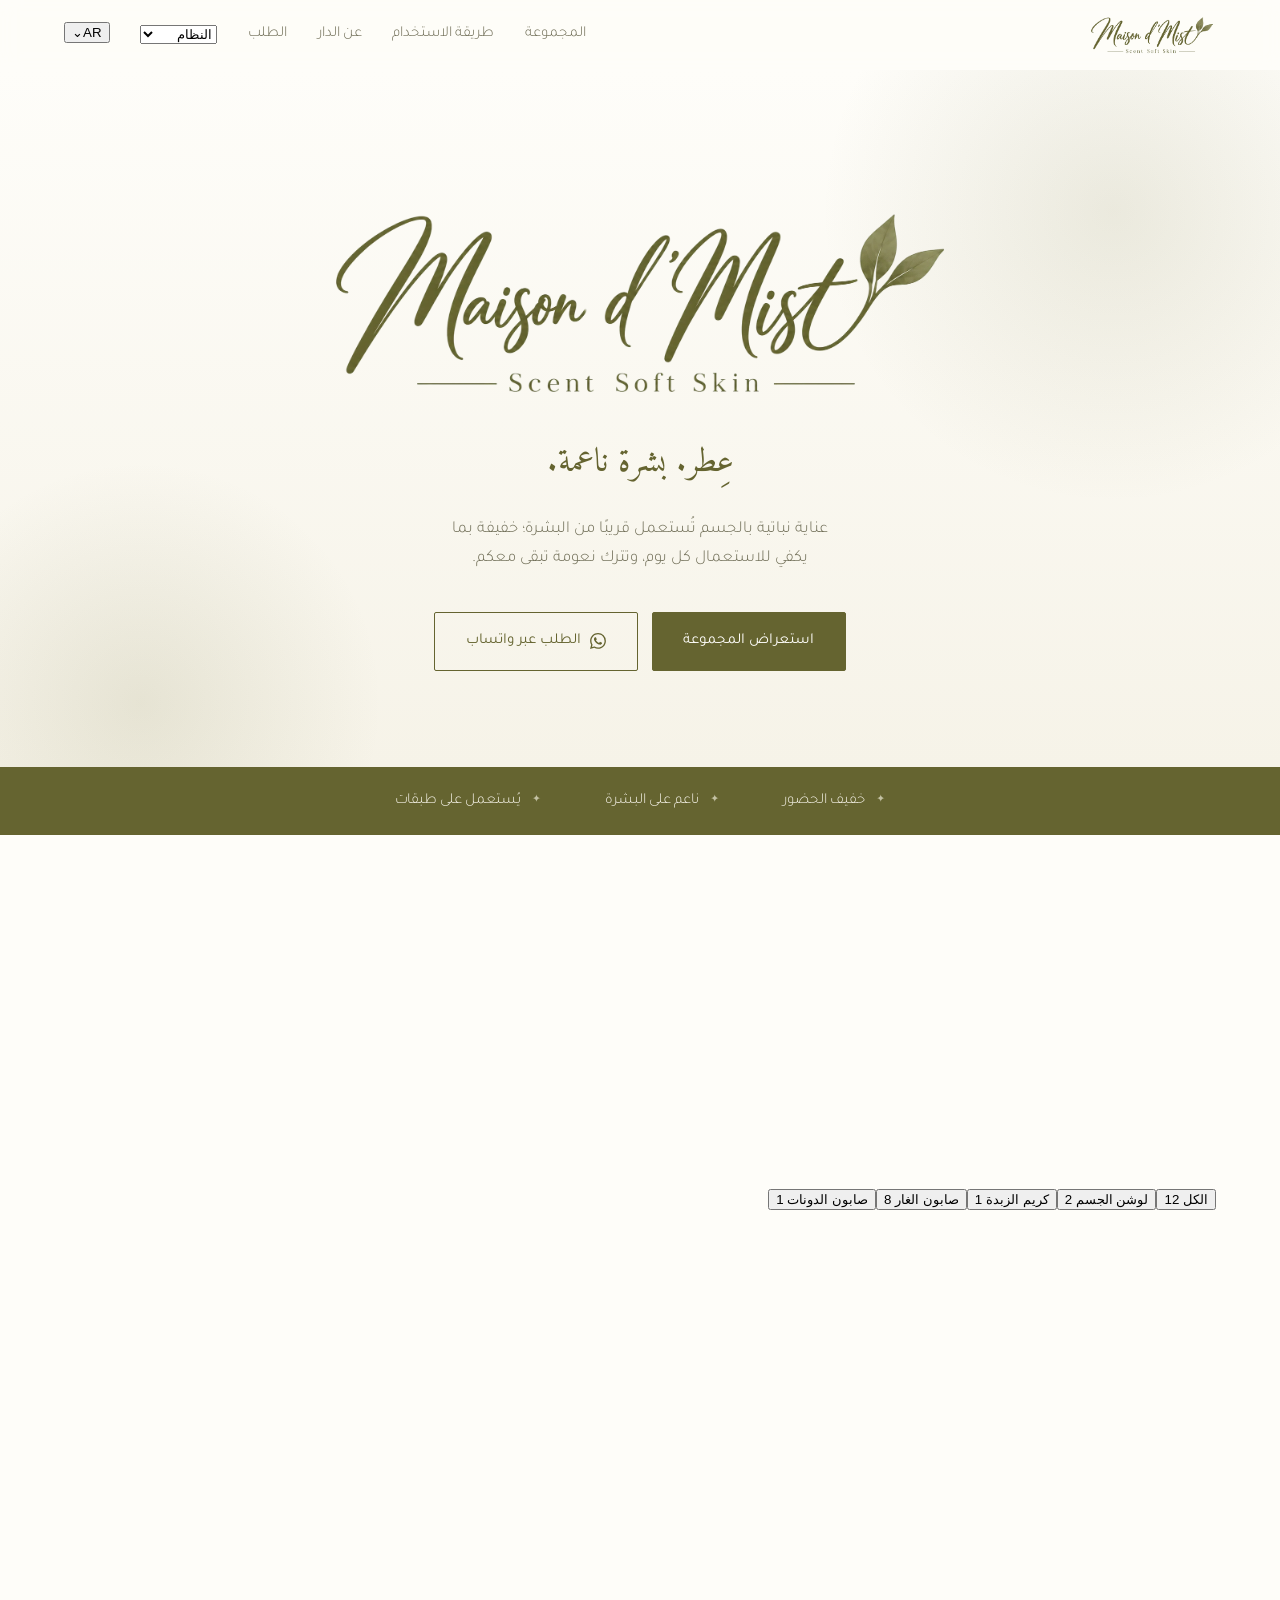
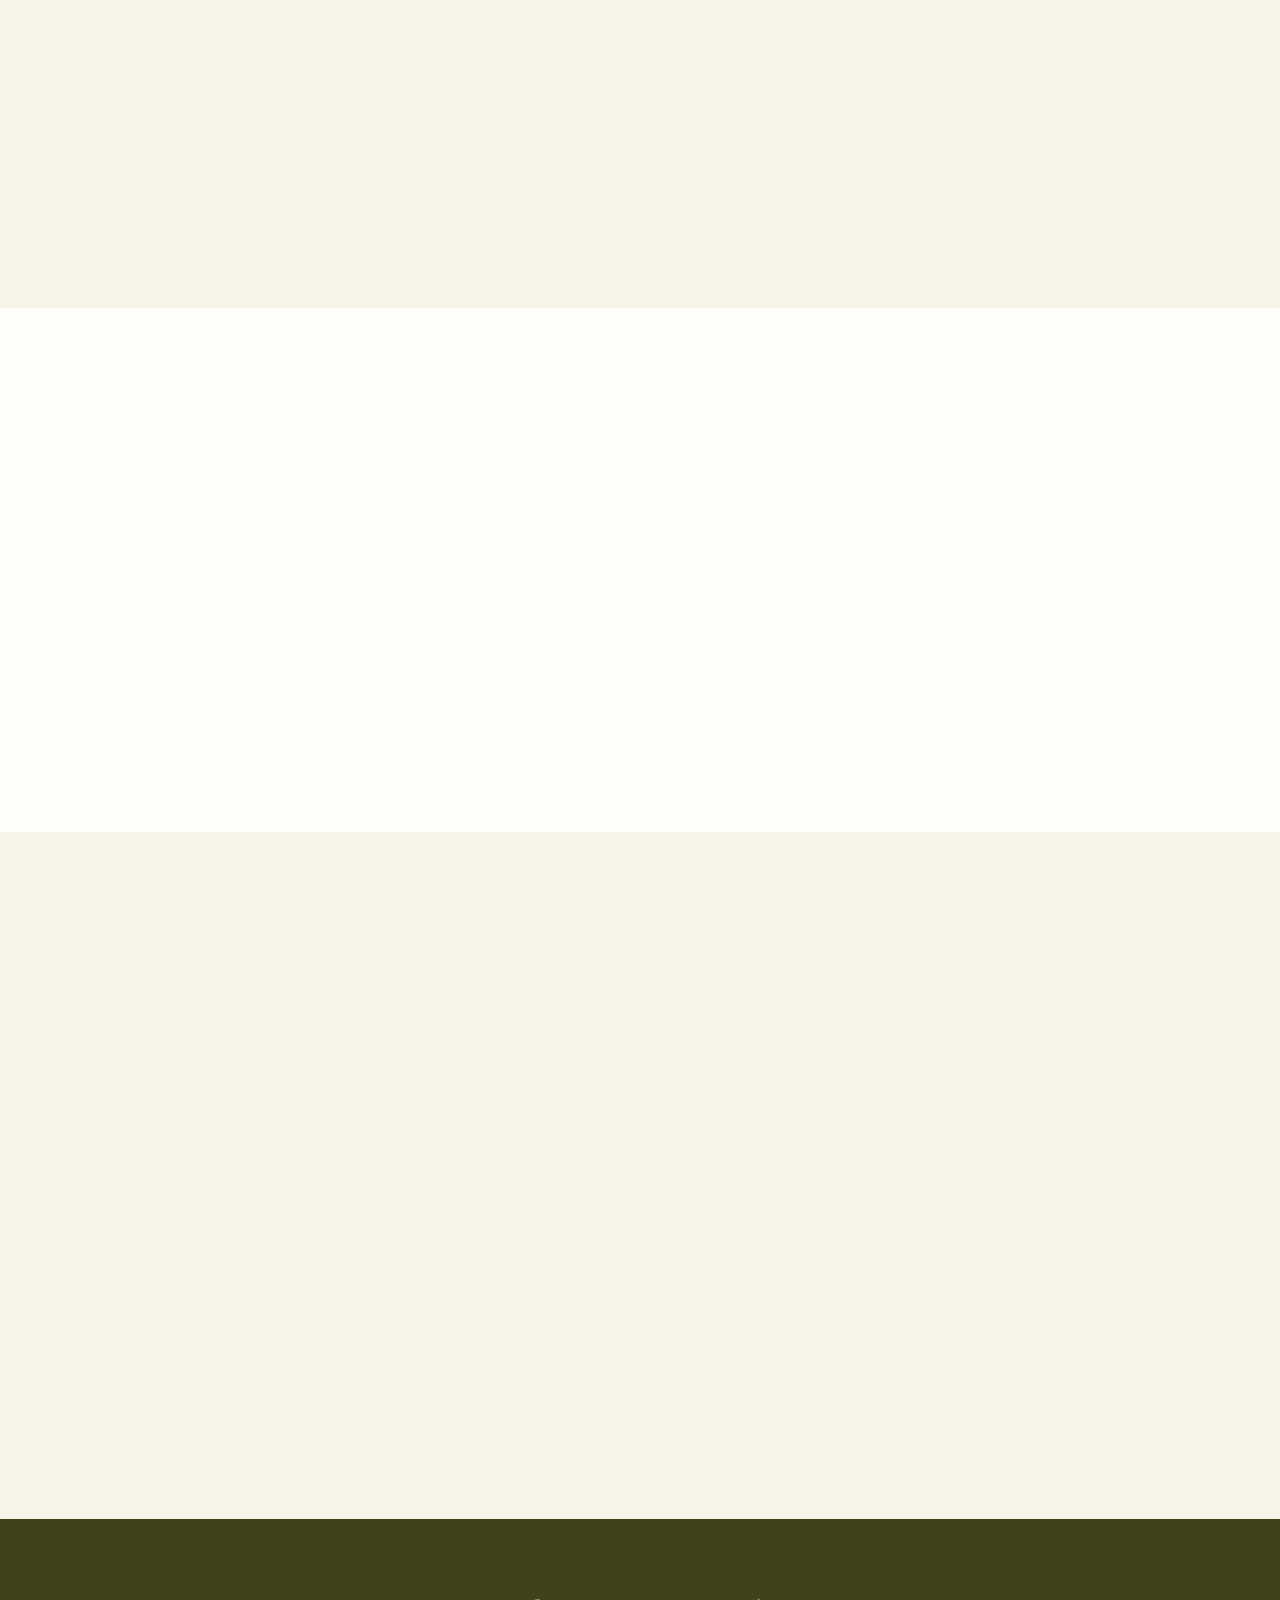
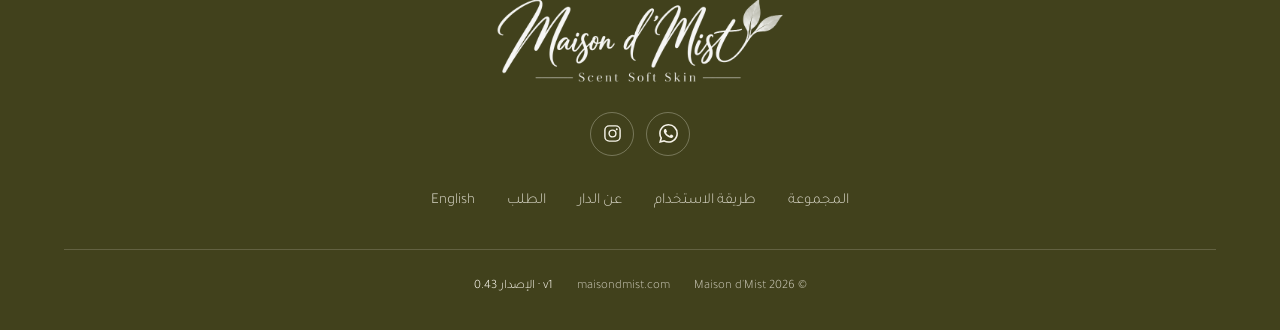
==== commit e131b756: "v1 (prepared): the 0.43 site (live 0.42 search release + security) Merges release/0.43 into the v1 t" ====
--- a/ar/index.html
+++ b/ar/index.html
@@ -4,6 +4,8 @@
 <meta charset="utf-8">
 <meta http-equiv="Content-Security-Policy" content="default-src 'none'; script-src 'self' 'sha256-v3HixxbG5b47Mi5Nrn9eX0zOIoF9T//BRcnOp4Re8aM='; style-src 'self'; font-src 'self'; img-src 'self'; media-src 'self'; connect-src 'self'; manifest-src 'self'; worker-src 'self'; base-uri 'none'; form-action 'none'; object-src 'none'; require-trusted-types-for 'script'; trusted-types mdm-sw mdm-jsonld">
 <meta name="referrer" content="strict-origin-when-cross-origin">
+<!-- v1 test site: kept out of search engines. -->
+<meta name="robots" content="noindex, nofollow">
 <meta name="viewport" content="width=device-width, initial-scale=1">
 <title>Maison d'Mist | لوشن وكريم زبدة وصابون غار</title>
 <meta name="description" content="اكتشف العناية بالجسم من Maison d'Mist، ومنها لوشن فريش ميست وكريم الزبدة سوفت بلوم وصابون الغار. استكشف المجموعة واطلب عبر واتساب.">
@@ -237,7 +239,7 @@
     <div class="footer__fine">
       <span>&copy; <span data-year>2026</span> Maison d'Mist</span>
       <span dir="ltr">maisondmist.com</span>
-      <span class="footer__version" data-version>الإصدار <bdi>0.43</bdi></span>
+      <span class="footer__version" data-version>v1 · الإصدار <bdi>0.43</bdi></span>
     </div>
   </div>
 </footer>
